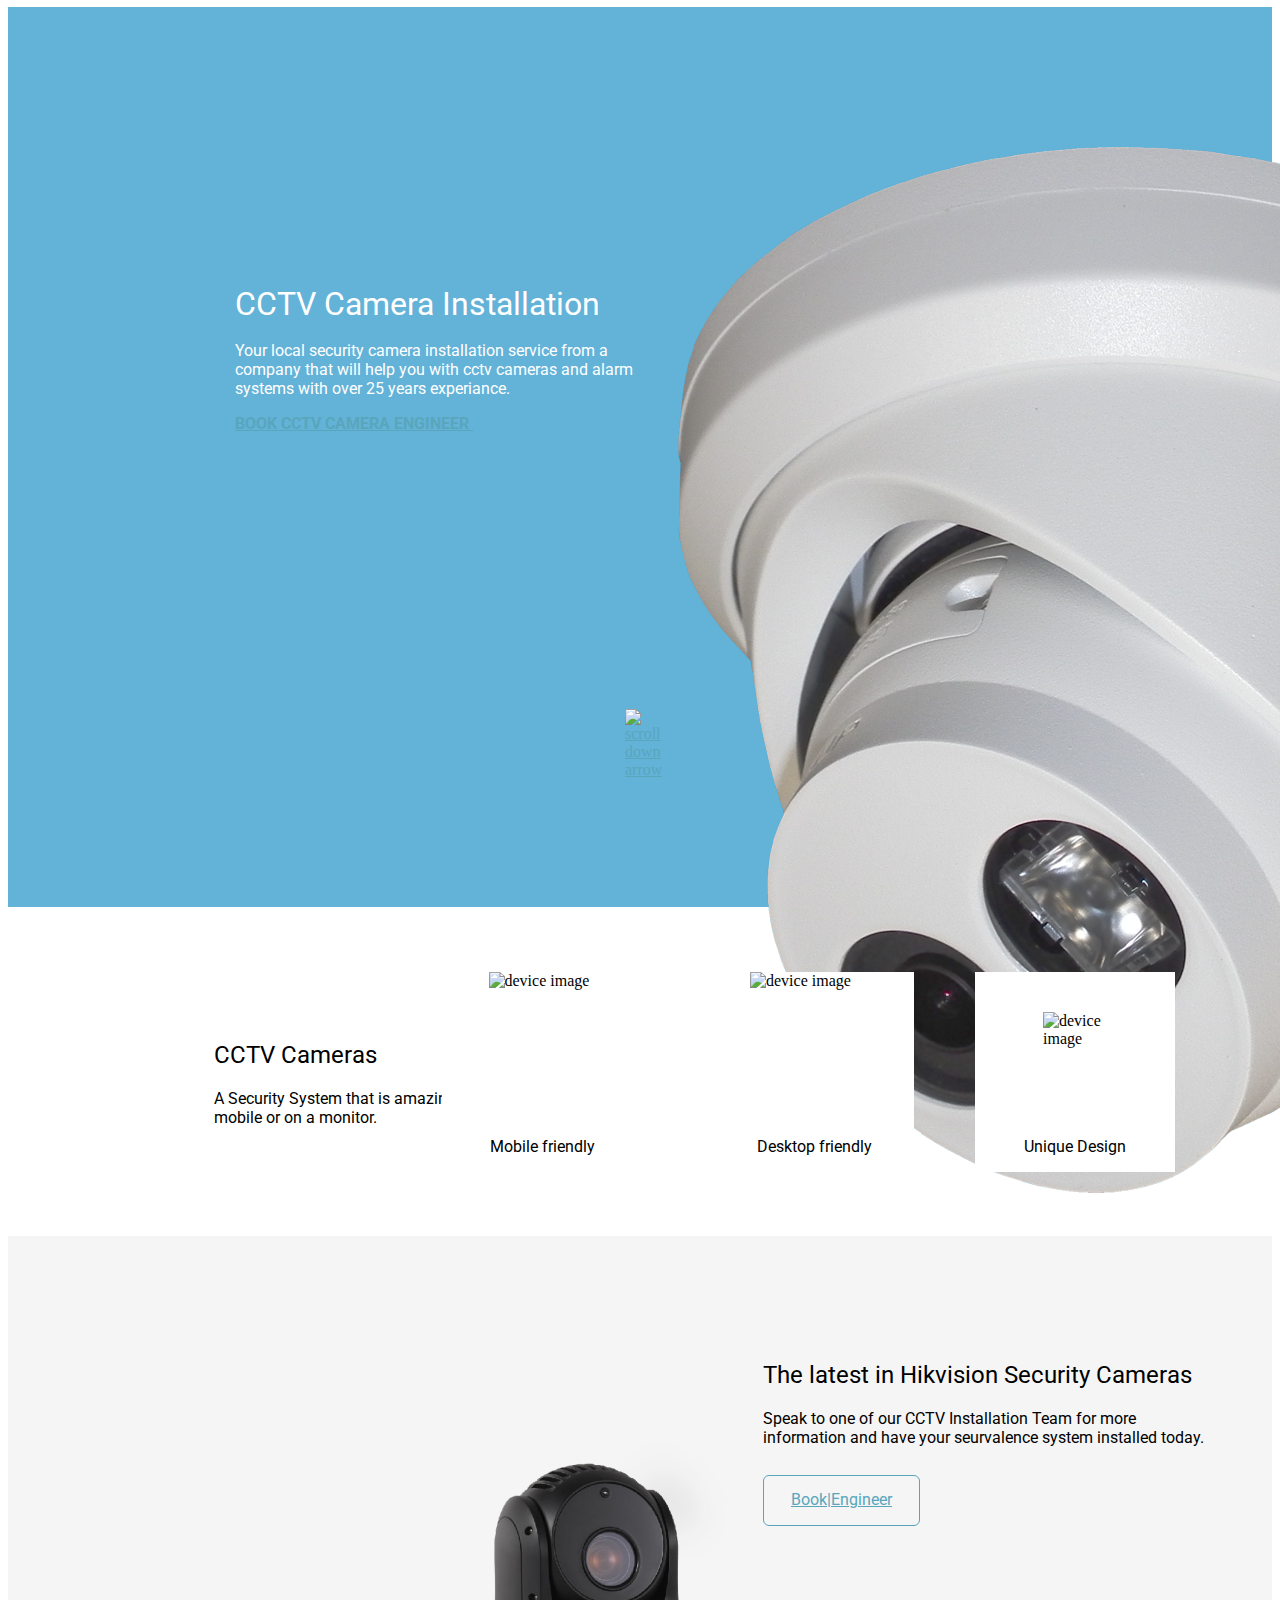
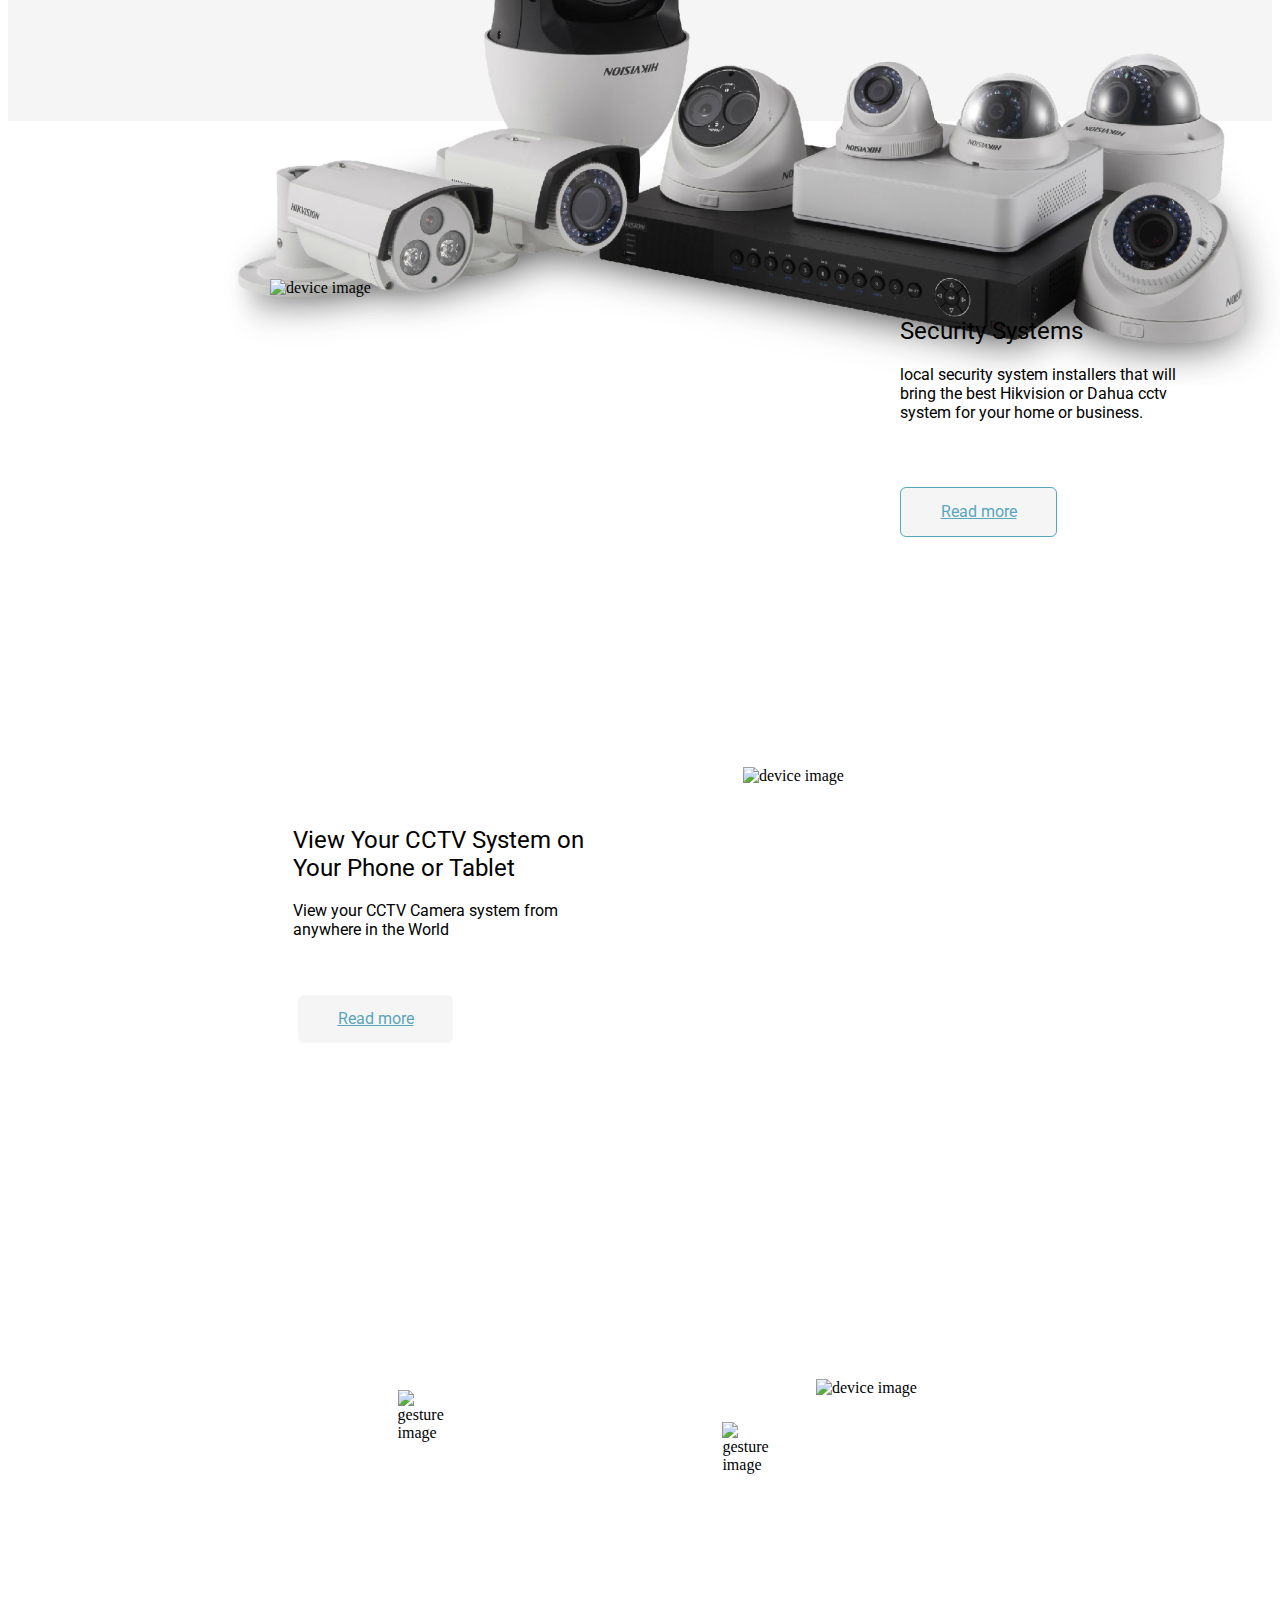
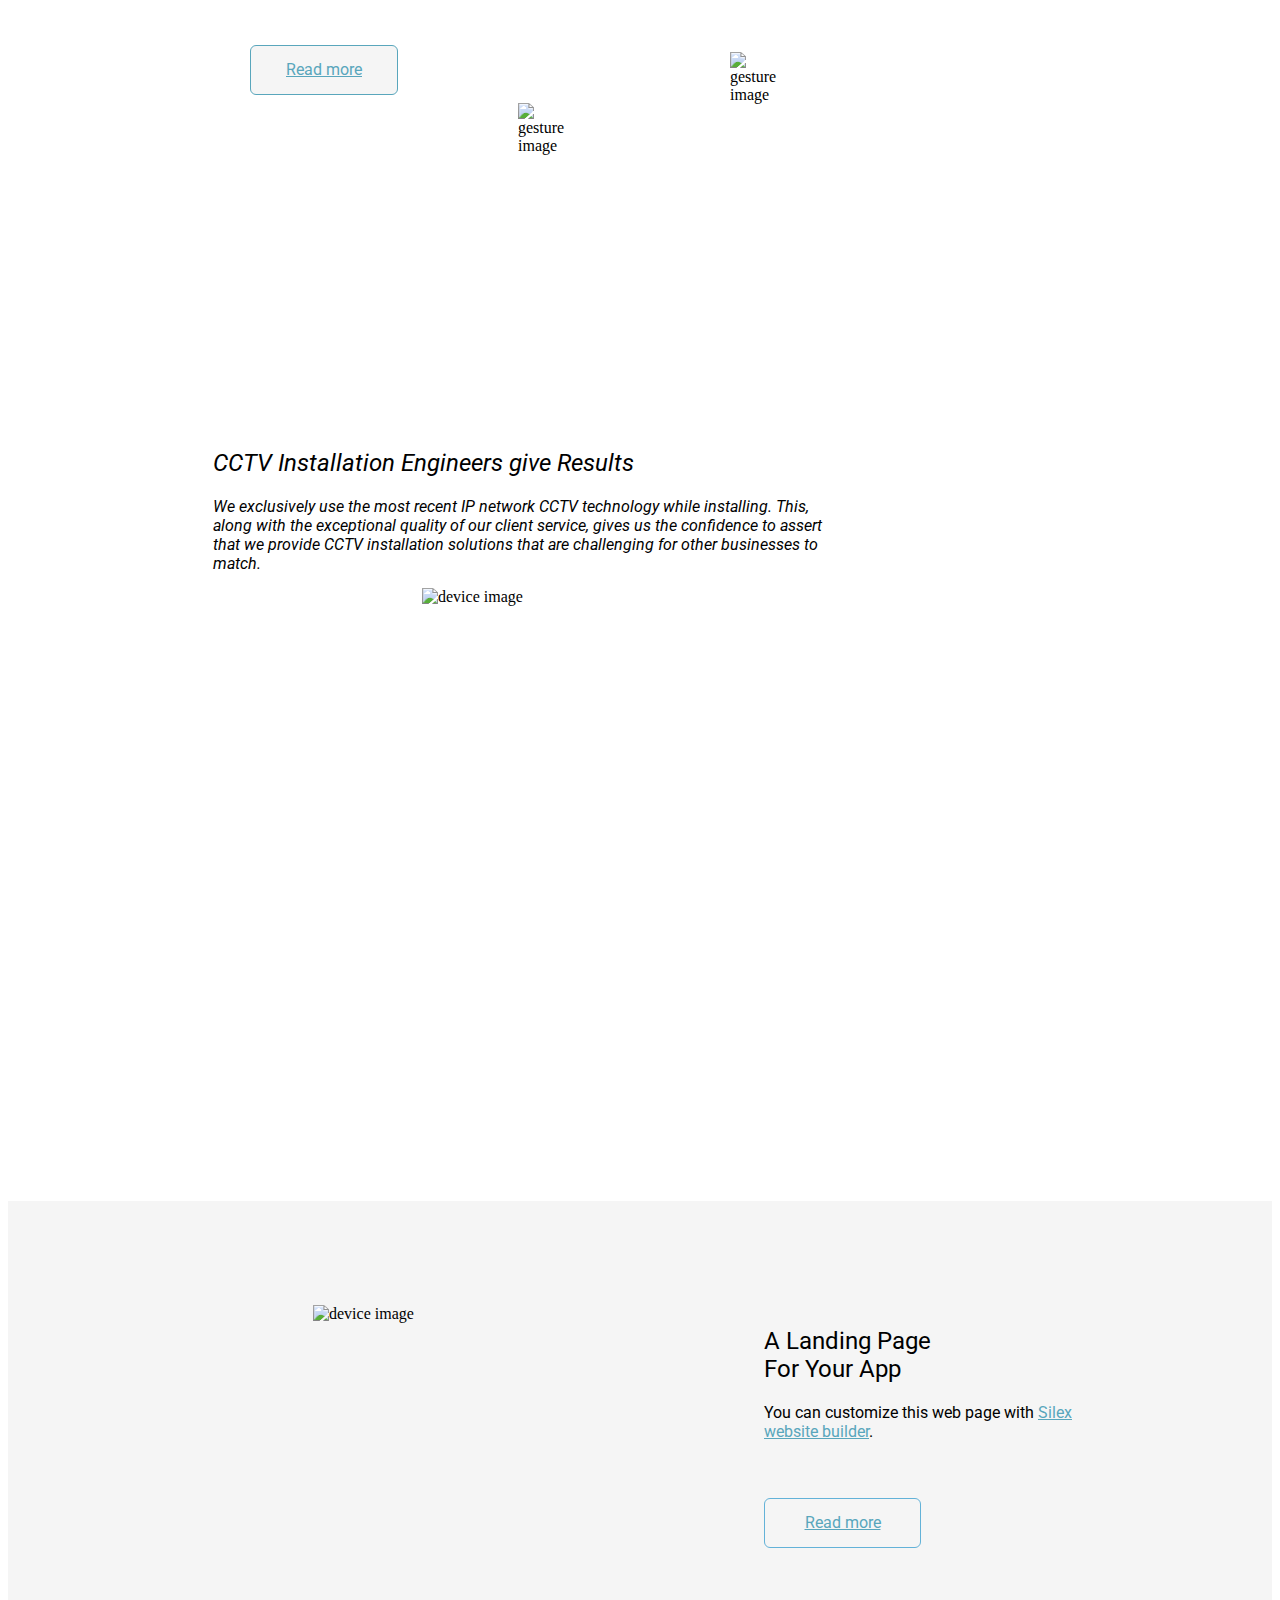
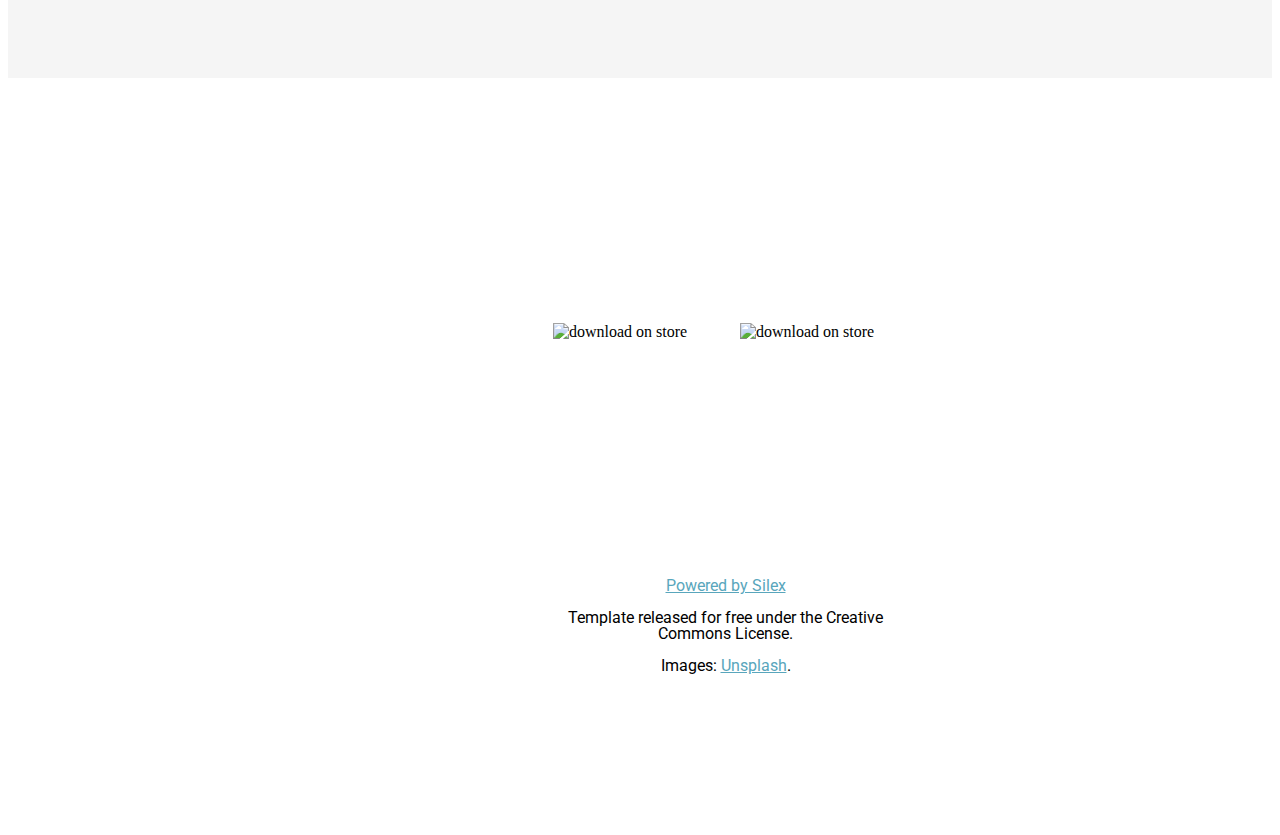
==== editable.html @ 6fa137f4 "Batch update" ====
<!DOCTYPE html><html lang=""><head><script type="text/javascript" class="silex-json-styles" data-silex-static="">
    window.silex = window.silex || {}
    window.silex.data = {"site":{"width":852},"pages":[{"id":"page-page-1","displayName":"Page 1","link":{"linkType":"LinkTypePage","href":"#!page-page-1"},"canDelete":true,"canProperties":true,"canMove":true,"canRename":true,"opened":false}]}</script>
    <meta charset="UTF-8">


    <meta name="generator" content="Silex v2.2.14">

    <script type="text/javascript" src="https://editor.silex.me/static/2.12/jquery.js" data-silex-static=""></script>
    <script type="text/javascript" src="https://editor.silex.me/static/2.12/jquery-ui.js" data-silex-static="" data-silex-remove-publish=""></script>
    <script type="text/javascript" src="https://editor.silex.me/static/2.12/pageable.js" data-silex-static="" data-silex-remove-publish=""></script>
    <script type="text/javascript" src="https://editor.silex.me/static/2.12/front-end.js" data-silex-static=""></script>
    <link rel="stylesheet" href="https://editor.silex.me/static/2.12/normalize.css" data-silex-static="">
    <link rel="stylesheet" href="https://editor.silex.me/static/2.12/front-end.css" data-silex-static="">
    <style class="silex-style">html, body {scroll-behavior: smooth;}@media (min-width: 481px) {div.hero {min-height: 100vh;}}div.full-width {width: 95%;}.silex-editor div.hidden {border: 1px solid red;}</style>
    <script type="text/javascript" class="silex-script">
/*
 * animation widget from here: https://github.com/silexlabs/Silex/issues/443
 */
$(function() {
    var isMobile = /Android|webOS|iPhone|iPad|iPod|BlackBerry|IEMobile|Opera Mini/i.test(navigator.userAgent);
    if(!isMobile) {
        window.sr = ScrollReveal({
            distance: '100px'
        });
        sr.reveal('.from-left', { origin:  'left'});
        sr.reveal('.from-right', { origin:  'right'});
        sr.reveal('.from-top', { origin:  'top'});
        sr.reveal('.from-bottom', { origin:  'bottom'});
    }
})
    </script>
    <style class="silex-inline-styles">.body-initial {background-color: rgba(255,255,255,1); position: static;}.silex-id-1474394621033-3 {background-color: rgba(99,178,216,1); background-image: url(../../../../../libs/templates/silex-templates/smart-simple/assets/bg.jpg); background-size: cover; min-width: 1000px; position: static; margin-top: -1px;}.silex-id-1474394621032-2 {background-color: transparent; min-height: 942px; position: relative; margin-left: auto; margin-right: auto; display: flex; flex-direction: column; align-items: center; justify-content: space-evenly;}.silex-id-1484576338732-6 {width: 1000px; background-color: transparent; min-height: 411px; position: static; display: flex; align-items: center; justify-content: space-between;}.silex-id-1484575683599-3 {width: 424px; min-height: 183px; position: static;}.silex-id-1484589161931-13 {width: 460px; height: 465px; position: static;}.silex-id-1484655890366-24 {width: 30px; top: 597px; left: 530px; height: 30px; position: static; margin-bottom: 50px;}.silex-id-1484587463012-11 {position: static; margin-top: -1px;}.silex-id-1484587463012-10 {background-color: transparent; min-height: 331px; position: relative; margin-left: auto; margin-right: auto;}.silex-id-1484589600542-14 {width: 270px; top: 115px; left: 0px; min-height: 120px; position: absolute;}.silex-id-1484589884177-15 {width: 107px; top: 18px; left: 41px; height: 107px; position: static;}.silex-id-1484589925987-18 {width: 154px; top: 111px; left: 52px; min-height: 51px; position: static;}.silex-id-1484589890126-16 {width: 128px; top: 19px; left: 27px; height: 128px; position: static;}.silex-id-1484589940350-19 {width: 154px; top: 125px; left: 27px; min-height: 51px; position: static;}.silex-id-1484589897940-17 {width: 64px; top: 47px; left: 92px; height: 64px; position: static; margin-top: 40px; margin-bottom: 40px;}.silex-id-1484589955761-20 {width: 154px; top: 119px; left: 48px; min-height: 51px; position: static;}.silex-id-1484590211530-22 {background-color: rgba(245,245,245,1); border-color: #000000; position: static; margin-top: -1px;}.silex-id-1484590211529-21 {background-color: transparent; min-height: 485px; position: relative; margin-left: auto; margin-right: auto;}.silex-id-1484658879156-30 {width: 533px; top: 141px; left: 9px; height: 334px; position: absolute;}.silex-id-1484658276174-26 {width: 450px; top: 105px; left: 549px; min-height: 140px; position: absolute;}.silex-id-1484658377172-27 {width: 155px; top: 239px; left: 549px; border-width: 1px 1px 1px 1px; border-style: solid; border-radius: 6px 6px 6px 6px; border-color: rgba(89,166,188,1); min-height: 49px; position: absolute;}.silex-id-1484658633791-29 {position: static; margin-top: -1px;}.silex-id-1484658633790-28 {background-color: transparent; min-height: 1160px; position: relative; margin-left: auto; margin-right: auto;}.silex-id-1484658906426-31 {width: 500px; top: 159px; left: 56px; height: 303px; position: absolute;}.silex-id-1484659675199-32 {width: 314px; top: 177px; left: 686px; border-color: #000000; min-height: 189px; position: absolute;}.silex-id-1484659675214-33 {width: 155px; top: 367px; left: 686px; border-width: 1px 1px 1px 1px; border-style: solid; border-radius: 6px 6px 6px 6px; border-color: rgba(89,166,188,1); background-color: rgba(245,245,245,1); min-height: 48px; position: absolute;}.silex-id-1484659915267-34 {width: 466px; top: 647px; left: 529px; height: 366px; position: absolute;}.silex-id-1484659957952-35 {width: 314px; top: 685.6009826660156px; left: 79px; border-color: #000000; min-height: 189px; position: absolute;}.silex-id-1484659957955-36 {width: 155px; top: 875.0000915527344px; left: 84px; border-radius: 6px 6px 6px 6px; border-color: #000000; background-color: rgba(245,245,245,1); min-height: 48px; position: absolute;}.silex-id-1484660025157-38 {background-image: url(../../../../../libs/templates/silex-templates/smart-simple/assets/bg.jpg); background-size: cover; position: static; margin-top: -1px;}.silex-id-1484660025157-37 {background-color: transparent; min-height: 720px; position: relative; margin-left: auto; margin-right: auto;}.silex-id-1484660593104-50 {width: 59px; top: 110.60251426696777px; left: 183.60008239746094px; height: 59px; position: absolute;}.silex-id-1484660590493-49 {width: 59px; top: 424px; left: 304px; height: 59px; position: absolute;}.silex-id-1484660587788-48 {width: 59px; top: 373.40000915527344px; left: 516px; height: 59px; position: absolute;}.silex-id-1484660581795-47 {width: 59px; top: 143.4000015258789px; left: 508.39996337890625px; height: 59px; position: absolute;}.silex-id-1484660694480-51 {width: 466px; top: 177.00301361083984px; left: 25.000259399414062px; min-height: 51px; position: absolute;}.silex-id-1484660819078-52 {width: 777px; top: 228.4008331298828px; left: 24.600509643554688px; border-color: #000000; min-height: 117px; position: absolute;}.silex-id-1484661186677-53 {width: 146px; top: 366px; left: 36px; border-width: 1px 1px 1px 1px; border-style: solid; border-radius: 6px 6px 6px 6px; border-color: rgba(89,166,188,1); background-color: rgba(245,245,245,1); min-height: 48px; position: absolute;}.silex-id-1552782312153-0 {width: 400px; top: 99.59999465942383px; left: 602.0005493164062px; height: 570px; position: absolute;}.silex-id-1484661251321-55 {position: static; margin-top: -1px;}.silex-id-1484661251321-54 {background-color: transparent; min-height: 804px; position: relative; margin-left: auto; margin-right: auto;}.silex-id-1484661716413-56 {width: 600px; top: 190.00001525878906px; left: 208.00006103515625px; height: 513px; position: absolute;}.silex-id-1484662129693-59 {background-color: rgba(245,245,245,1); border-color: #000000; position: static; margin-top: -1px;}.silex-id-1484662129693-60 {background-color: transparent; min-height: 477px; position: relative; margin-left: auto; margin-right: auto;}.silex-id-1484662129693-61 {width: 353px; top: 106px; left: 550px; min-height: 189px; position: absolute;}.silex-id-1484662129694-63 {width: 155px; top: 297px; left: 550px; border-width: 1px 1px 1px 1px; border-style: solid; border-radius: 6px 6px 6px 6px; border-color: #63b2d8; min-height: 46px; position: absolute;}.silex-id-1484662129694-62 {width: 450px; top: 104px; left: 99px; height: 279px; position: absolute;}.silex-id-1484662096460-58 {background-image: url(../../../../../libs/templates/silex-templates/smart-simple/assets/bg.jpg); background-size: cover; position: static; margin-top: -1px;}.silex-id-1484662096459-57 {background-color: transparent; min-height: 415px; position: relative; margin-left: auto; margin-right: auto;}.silex-id-1484662183052-64 {width: 515px; background-color: transparent; top: 120px; left: 258px; min-height: 192px; position: absolute;}.silex-id-1484662183053-66 {width: 158px; top: 126px; left: 81px; height: 43px; position: absolute;}.silex-id-1484662183053-67 {width: 158px; top: 126px; left: 268px; height: 43px; position: absolute;}.silex-id-1484662183053-65 {width: 229px; top: 9px; left: 145px; min-height: 83px; position: absolute;}.silex-id-1478366450713-3 {background-color: transparent; min-width: 1000px; position: static; margin-top: -1px;}.silex-id-1478366450713-2 {background-color: transparent; min-height: 336px; position: relative; margin-left: auto; margin-right: auto;}.silex-id-1442914737143-3 {width: 349px; top: 71px; left: 337px; min-height: 127px; position: absolute;}.silex-id-1594633247865-13 {width: 200px; min-height: 200px; background-color: rgb(255, 255, 255); position: absolute; top: 66px; left: 228px; display: flex; flex-direction: column; align-items: center; justify-content: space-between;}.silex-id-1594633285573-14 {width: 200px; min-height: 200px; background-color: rgb(255, 255, 255); position: absolute; top: 66px; left: 500px; display: flex; flex-direction: column; align-items: center; justify-content: space-between;}.silex-id-1594633311298-15 {width: 200px; min-height: 200px; background-color: rgb(255, 255, 255); position: absolute; top: 66px; left: 761px; display: flex; flex-direction: column; align-items: center; justify-content: space-between;}.silex-id-1594635271029-0 {width: 632px; top: 31px; left: -0.7999725341796875px; min-height: 134px; position: absolute;}.silex-id-1594640735137-5 {width: 490px; min-height: 229px; background-color: transparent; position: static; display: flex; flex-wrap: wrap; align-items: center; justify-content: normal;}@media only screen and (max-width: 480px) {.silex-id-1474394621033-3 {top: 60px; left: 0px;}.silex-id-1474394621032-2 {min-height: 981.5999755859375px;}.silex-id-1484576338732-6 {top: 0px; left: 0px; width: 442.5px; min-height: 783px;}.silex-id-1484575683599-3 {top: 16px; left: 11px; width: 401px; min-height: 267px;}.silex-id-1484589161931-13 {height: 334px; width: 447px; position: static;}.silex-id-1484589600542-14 {top: 2px; left: 11px; width: 423px; min-height: 115px;}.silex-id-1484589884177-15 {top: -115px; left: 10.5px; width: 107px; height: 107px;}.silex-id-1484589925987-18 {top: 0px; left: 0px; width: 221px; min-height: 77px;}.silex-id-1484589890126-16 {top: 268px; left: 18px; width: 60px; height: 60px;}.silex-id-1484589940350-19 {top: 0px; left: 0px; width: 200px; min-height: 77px;}.silex-id-1484589897940-17 {top: 269px; left: 12px; width: 58px; height: 58px; margin-bottom: 40px;}.silex-id-1484589955761-20 {top: -18px; left: 0px; width: 154px; min-height: 95px;}.silex-id-1484590211530-22 {top: 1346px; left: 0px;}.silex-id-1484590211529-21 {min-height: 670px;}.silex-id-1484658276174-26 {top: 0px; left: 0px; width: 423px; min-height: 227px;}.silex-id-1484658633791-29 {top: 2016px; left: 0px;}.silex-id-1484658633790-28 {min-height: 1425px;}.silex-id-1484659675199-32 {top: 0px; left: 0px; width: 421px; min-height: 227px;}.silex-id-1484659915267-34 {height: 366px; top: 5px; left: 0px; width: 466px;}.silex-id-1484659957952-35 {top: 0px; left: 0px; width: 423px; min-height: 227px;}.silex-id-1484660025157-38 {top: 3723px; left: 0px;}.silex-id-1484660025157-37 {min-height: 1119px;}.silex-id-1484660694480-51 {top: 722px; left: 11px; width: 423px; min-height: 80px;}.silex-id-1484661251321-55 {top: 4669px; left: 0px;}.silex-id-1484661251321-54 {min-height: 745.9166870117188px;}.silex-id-1484661716413-56 {top: 96px; left: 11px; width: 421px; height: 391px;}.silex-id-1484662129693-61 {top: 279px; left: 11px; width: 423px; min-height: 189px;}.silex-id-1484662183053-65 {min-height: 102.76666259765625px; top: 0px; left: 0px; width: 359px;}.silex-id-1442914737143-3 {top: 57px; left: 11px; width: 423px; min-height: 105px;}.silex-id-1594633247865-13 {min-height: 213px; top: 0px; left: 0px; width: 445px;}.silex-id-1594635271029-0 {top: 279px; left: 11px; width: 423px; min-height: 189px;}}</style>
    <title>Smart and Simple</title>
    
    

    
    <style class="silex-style-settings">.website-width {width: 852px;}@media (min-width: 481px) {.silex-editor {min-width: 1052px;}}</style>





















































    <meta name="description" content="A smart HTML template by @SilexLabs for your project">
    <link href="../../../../../assets/1484611390_android_phone.png" rel="shortcut icon">

    <meta name="twitter:title" content="Smart &amp; Simple">
    <meta name="og:title" content="Smart &amp; Simple">
    <meta name="twitter:description" content="This is a nice web template for my mobile app">
    <meta name="og:description" content="This is a nice web template for my mobile app">
    <meta name="twitter:site" content="silexlabs">
    

    <meta name="twitter:card" content="summary">

    <meta name="twitter:image" content="http://smart-simple.netlify.com/smart-simple/screenshot.png">
    <meta name="og:image" content="http://smart-simple.netlify.com/smart-simple/screenshot.png">















    
    
<link href="https://fonts.googleapis.com/css?family=Roboto" rel="stylesheet" class="silex-custom-font"><meta name="viewport" content="width=device-width, initial-scale=1"><style class="silex-prodotype-style" data-style-id="all-style">h1 {font-weight: normal; line-height: 1;}h2 {font-weight: normal;}.text-element > .silex-element-content {font-family: 'Roboto', sans-serif;}a {color: #59A6BC;}[data-silex-href] {color: #59A6BC;}@media only screen and (max-width: 480px) {.text-element > .silex-element-content {font-size: 150%; text-align: center;}}</style><style class="silex-prodotype-style" data-style-id="white-text">.white-text.text-element > .silex-element-content {color: #ffffff;}</style><style class="silex-prodotype-style" data-style-id="button-text">.button-text.text-element > .silex-element-content {color: #59A6BC; text-align: center; line-height: 1;}@media only screen and (max-width: 480px) {.button-text a {text-decoration: none;}.button-text [data-silex-href] {text-decoration: none;}}</style><style class="silex-prodotype-style" data-style-id="footer-text">.footer-text.text-element > .silex-element-content {text-align: center; line-height: 1;}</style><style class="silex-prodotype-style" data-style-id="style-icon-label">.style-icon-label p {text-align: center;}</style><!-- Silex HEAD tag do not remove --><script defer src="https://unpkg.com/scrollreveal"></script><!-- End of Silex HEAD tag do not remove --></head>

<body data-silex-id="body-initial" class="body-initial all-style enable-mobile prevent-resizable prevent-selectable editable-style silex-runtime" data-silex-type="container-element" style="">
    

    <section data-silex-type="container-element" class="container-element editable-style silex-id-1474394621033-3 section-element prevent-resizable" data-silex-id="silex-id-1474394621033-3">
        
    <div data-silex-type="container-element" class="editable-style silex-element-content silex-id-1474394621032-2 container-element website-width hero" data-silex-id="silex-id-1474394621032-2">








            
            
            
        <div data-silex-type="container-element" class="editable-style silex-id-1484576338732-6 container-element vertical-center full-width" data-silex-id="silex-id-1484576338732-6">
                
                
                
            <div data-silex-type="container-element" class="editable-style container-element silex-id-1594640735137-5 page-page-1 paged-element" data-silex-id="silex-id-1594640735137-5" style="width: 490px; min-height: 229px;"><div data-silex-type="text-element" class="editable-style silex-id-1484575683599-3 text-element white-text" data-silex-id="silex-id-1484575683599-3" style="">
                    <div class="silex-element-content normal">
                        <h1>CCTV Camera Installation</h1><p>Your local security camera installation service from a company that will help you with cctv cameras and alarm systems with over 25 years experiance.</p><p><a href="https://www.quickresponsecctv.co.uk/" linktype="LinkTypeExternal" title="CCTV Installation service"><b>BOOK CCTV CAMERA ENGINEER&nbsp;</b></a></p>
                        
                    </div>
                </div></div><div data-silex-type="image-element" class="editable-style silex-id-1484589161931-13 image-element" data-silex-id="silex-id-1484589161931-13" style=""><img src="CCTV%20Installation%20service%20(1).png"></div></div><a data-silex-type="image-element" class="editable-style silex-id-1484655890366-24 image-element scroll-down" data-silex-id="silex-id-1484655890366-24" href="#content"><img src="../../../../../libs/templates/silex-templates/smart-simple/assets/scroll.png" class="" alt="scroll down arrow"></a></div></section>

























    <section data-silex-type="container-element" class="container-element editable-style silex-id-1484587463012-11 section-element prevent-resizable" data-silex-id="silex-id-1484587463012-11">
        
    <div data-silex-type="container-element" class="editable-style silex-element-content silex-id-1484587463012-10 container-element website-width" data-silex-id="silex-id-1484587463012-10" id="content">
            
            
            




            
            
            
            
        <div data-silex-type="text-element" class="editable-style silex-id-1484589600542-14 text-element" data-silex-id="silex-id-1484589600542-14">
                <div class="silex-element-content normal">
                    <h2>CCTV Cameras</h2><p>A Security System that is amazing on mobile or on a monitor.</p>
                </div>
            </div><div data-silex-type="container-element" class="editable-style container-element silex-id-1594633247865-13 page-page-1 paged-element" data-silex-id="silex-id-1594633247865-13"><div data-silex-type="image-element" class="editable-style silex-id-1484589884177-15 image-element from-bottom" data-silex-id="silex-id-1484589884177-15"><img src="../../../../../libs/templates/silex-templates/smart-simple/assets/1484611390_android_phone.png" class="" alt="device image"></div><div data-silex-type="text-element" class="editable-style silex-id-1484589925987-18 text-element from-bottom style-icon-label" data-silex-id="silex-id-1484589925987-18">
                <div class="silex-element-content normal"><p>Mobile friendly</p></div>
            </div></div><div data-silex-type="container-element" class="editable-style container-element silex-id-1594633311298-15 page-page-1 paged-element" data-silex-id="silex-id-1594633311298-15"><div data-silex-type="image-element" class="editable-style silex-id-1484589897940-17 image-element from-bottom" data-silex-id="silex-id-1484589897940-17" style="width: 64px; height: 64px;"><img src="../../../../../libs/templates/silex-templates/smart-simple/assets/1484611457_15.Pencil.png" class="" alt="device image"></div><div data-silex-type="text-element" class="editable-style silex-id-1484589955761-20 text-element from-bottom style-icon-label" data-silex-id="silex-id-1484589955761-20">
                <div class="silex-element-content normal"><p>Unique Design</p></div>
            </div></div><div data-silex-type="container-element" class="editable-style container-element silex-id-1594633285573-14 page-page-1 paged-element" data-silex-id="silex-id-1594633285573-14"><div data-silex-type="image-element" class="editable-style silex-id-1484589890126-16 image-element from-bottom" data-silex-id="silex-id-1484589890126-16" style="width: 128px; height: 128px;"><img src="../../../../../libs/templates/silex-templates/smart-simple/assets/1484611398_Macbook.png" class="" alt="device image"></div><div data-silex-type="text-element" class="editable-style silex-id-1484589940350-19 text-element from-bottom style-icon-label" data-silex-id="silex-id-1484589940350-19">
                <div class="silex-element-content normal"><p>Desktop friendly</p></div>
            </div></div></div></section>



    <section data-silex-type="container-element" class="container-element editable-style silex-id-1484590211530-22 section-element prevent-resizable" data-silex-id="silex-id-1484590211530-22">
        <div data-silex-type="container-element" class="editable-style silex-element-content website-width silex-id-1484590211529-21 container-element" data-silex-id="silex-id-1484590211529-21">



            
            
            
        <div data-silex-type="image-element" class="editable-style silex-id-1484658879156-30 image-element from-left" data-silex-id="silex-id-1484658879156-30" style=""><img src="CCTV%20Installation%20service%20(2).png"></div><div data-silex-type="text-element" class="editable-style text-element silex-id-1484658276174-26 from-right" data-silex-id="silex-id-1484658276174-26" style="">
                <div class="silex-element-content normal">
                    <h2>The latest in Hikvision Security Cameras</h2><p>Speak to one of our CCTV Installation Team for more information and have your seurvalence system installed today.</p></div>
            </div><a data-silex-type="text-element" class="editable-style silex-id-1484658377172-27 text-element from-right button-text page-link-active" data-silex-id="silex-id-1484658377172-27" style="" href="https://www.quickresponsecctv.co.uk/">
                <div class="silex-element-content normal">
                    <p>Book|Engineer</p><span class="_wysihtml-temp-caret-fix" style="position: absolute; display: block; min-width: 1px; z-index: 99999;">﻿</span></div>
            </a></div>
    </section>














    <section data-silex-type="container-element" class="container-element editable-style silex-id-1484658633791-29 section-element prevent-resizable" data-silex-id="silex-id-1484658633791-29" style="">
        <div data-silex-type="container-element" class="editable-style silex-element-content website-width silex-id-1484658633790-28 container-element" data-silex-id="silex-id-1484658633790-28" style="">


            
            
            
            
            
            
        <div data-silex-type="text-element" class="editable-style text-element silex-id-1484659675199-32 from-right" data-silex-id="silex-id-1484659675199-32" style="">
                <div class="silex-element-content normal">
                    <h2>Security Systems</h2><p>local security system installers that will bring the best Hikvision or Dahua cctv system for your home or business.</p></div>
            </div><a data-silex-type="text-element" class="editable-style text-element silex-id-1484659675214-33 from-right button-text page-link-active" data-silex-id="silex-id-1484659675214-33" href="https://www.quickresponsecctv.co.uk/" style="">
                <div class="silex-element-content normal"><p>Read more</p></div>
            </a><div data-silex-type="image-element" class="editable-style silex-id-1484659915267-34 image-element from-right" data-silex-id="silex-id-1484659915267-34" style=""><img src="../../../../../libs/templates/silex-templates/smart-simple/assets/apple_app.jpg" class="" alt="device image"></div><div data-silex-type="image-element" class="editable-style silex-id-1484658906426-31 image-element from-left" data-silex-id="silex-id-1484658906426-31" style=""><img src="../../../../../libs/templates/silex-templates/smart-simple/assets/mobile_header-small.jpg" class="" alt="device image"></div><div data-silex-type="text-element" class="editable-style text-element silex-id-1484659957952-35 from-left" data-silex-id="silex-id-1484659957952-35" style="">
                <div class="silex-element-content normal">
                    <h2>View Your CCTV System on Your Phone or Tablet</h2><p>View your CCTV Camera system from anywhere in the World</p></div>
            </div><a data-silex-type="text-element" class="editable-style text-element silex-id-1484659957955-36 from-left button-text page-link-active" data-silex-id="silex-id-1484659957955-36" style="" href="https://www.quickresponsecctv.co.uk/">
                <div class="silex-element-content normal">
                    <p>Read more</p><span class="_wysihtml-temp-caret-fix" style="position: absolute; display: block; min-width: 1px; z-index: 99999;">﻿</span></div>
            </a></div>
    </section>



    <section data-silex-type="container-element" class="container-element editable-style silex-id-1484660025157-38 section-element prevent-resizable bg-grad" data-silex-id="silex-id-1484660025157-38">
        <div data-silex-type="container-element" class="editable-style silex-element-content website-width silex-id-1484660025157-37 container-element" data-silex-id="silex-id-1484660025157-37" style="">
            
            
            
            
            
            
            
            
        <div data-silex-type="image-element" class="editable-style silex-id-1552782312153-0 image-element from-right" data-silex-id="silex-id-1552782312153-0" style=""><img src="../../../../../libs/templates/silex-templates/smart-simple/assets/form-analytics-web-ready.png" class="" alt="device image"></div><a data-silex-type="text-element" class="editable-style text-element silex-id-1484661186677-53 from-left button-text page-link-active" data-silex-id="silex-id-1484661186677-53" style="" href="https://www.quickresponsecctv.co.uk/">
                <div class="silex-element-content normal">
                    <p>Read more<br></p><span class="_wysihtml-temp-caret-fix" style="position: absolute; display: block; min-width: 1px; z-index: 99999;">﻿</span></div>
            </a><div data-silex-type="text-element" class="editable-style silex-id-1484660819078-52 text-element from-left white-text" data-silex-id="silex-id-1484660819078-52" style="">
                <div class="silex-element-content normal">
                    <h1><span style="background-color: transparent;">Hikvision and Dahua CCTV Camera systems</span><br></h1><p><span style="background-color: transparent;">keeping you safe with Hikvision and Dahua CCTV Camera Systems at there best.</span></p>
                        
                    
                </div>
            </div><div data-silex-type="text-element" class="editable-style silex-id-1484660694480-51 text-element hide-on-mobile white-text" data-silex-id="silex-id-1484660694480-51" style="">
                <div class="silex-element-content normal">
                    <p>Keep your home or business Safe with a CCTV Camera System</p>
                </div>
            </div><div data-silex-type="image-element" class="editable-style silex-id-1484660590493-49 image-element hide-on-mobile" data-silex-id="silex-id-1484660590493-49" style=""><img src="../../../../../libs/templates/silex-templates/smart-simple/assets/1484682026_Three_Finger_Swipe_Up.png" class="" alt="gesture image"></div><div data-silex-type="image-element" class="editable-style silex-id-1484660593104-50 image-element hide-on-mobile" data-silex-id="silex-id-1484660593104-50" style=""><img src="../../../../../libs/templates/silex-templates/smart-simple/assets/1484682039_Single_Tap.png" class="" alt="gesture image"></div><div data-silex-type="image-element" class="editable-style silex-id-1484660587788-48 image-element hide-on-mobile" data-silex-id="silex-id-1484660587788-48" style=""><img src="../../../../../libs/templates/silex-templates/smart-simple/assets/1484682018_Three_Finger_Swipe_Right.png" class="" alt="gesture image"></div><div data-silex-type="image-element" class="editable-style silex-id-1484660581795-47 image-element hide-on-mobile" data-silex-id="silex-id-1484660581795-47" style=""><img src="../../../../../libs/templates/silex-templates/smart-simple/assets/1484682015_Two_Finger_Tap.png" class="" alt="gesture image"></div></div>
    </section>









    <section data-silex-type="container-element" class="container-element editable-style silex-id-1484661251321-55 section-element prevent-resizable" data-silex-id="silex-id-1484661251321-55">
        <div data-silex-type="container-element" class="editable-style silex-element-content website-width silex-id-1484661251321-54 container-element" data-silex-id="silex-id-1484661251321-54">
            
        <div data-silex-type="image-element" class="editable-style silex-id-1484661716413-56 image-element" data-silex-id="silex-id-1484661716413-56"><img src="../../../../../libs/templates/silex-templates/smart-simple/assets/mobile-app-screen-shot.jpeg" class="" alt="device image"></div><div data-silex-type="text-element" class="editable-style text-element silex-id-1594635271029-0 from-right page-page-1 paged-element" data-silex-id="silex-id-1594635271029-0" style=""><div class="silex-element-content normal">
                    <h2><i>CCTV Installation Engineers give Results</i></h2><p><i>We exclusively use the most recent IP network CCTV technology while installing. This, along with the exceptional quality of our client service, gives us the confidence to assert that we provide CCTV installation solutions that are challenging for other businesses to match.<br><br></i></p><p><br></p>
                </div></div></div>
    </section>



    <section data-silex-type="container-element" class="container-element editable-style section-element silex-id-1484662129693-59 prevent-resizable" data-silex-id="silex-id-1484662129693-59">

        <div data-silex-type="container-element" class="editable-style silex-element-content website-width container-element silex-id-1484662129693-60" data-silex-id="silex-id-1484662129693-60">






            
            <div data-silex-type="text-element" class="editable-style text-element silex-id-1484662129693-61 from-right" data-silex-id="silex-id-1484662129693-61">
                <div class="silex-element-content normal">
                    <h2>A Landing Page<br>For Your App</h2>
                    <p>You can customize this web page with <a href="http://www.silex.me/">Silex website builder</a>.</p>
                </div>
            </div>
            <a data-silex-type="text-element" class="editable-style text-element silex-id-1484662129694-63 from-right button-text page-link-active" data-silex-id="silex-id-1484662129694-63" href="#!page-page-1">
                <div class="silex-element-content normal">
                    <p>Read more<br></p></div>
            </a>
        <div data-silex-type="image-element" class="editable-style image-element silex-id-1484662129694-62 from-left" data-silex-id="silex-id-1484662129694-62"><img src="../../../../../libs/templates/silex-templates/smart-simple/assets/piwiklaptop-small.png" class="" alt="device image"></div></div>
    </section>
    <section data-silex-type="container-element" class="container-element editable-style silex-id-1484662096460-58 section-element prevent-resizable bg-grad2" data-silex-id="silex-id-1484662096460-58">
        <div data-silex-type="container-element" class="editable-style silex-element-content website-width silex-id-1484662096459-57 container-element" data-silex-id="silex-id-1484662096459-57">
            <div data-silex-type="container-element" class="editable-style container-element silex-id-1484662183052-64" data-silex-id="silex-id-1484662183052-64">




                
                
                
            <div data-silex-type="text-element" class="editable-style text-element silex-id-1484662183053-65 white-text" data-silex-id="silex-id-1484662183053-65">
                    <div class="silex-element-content normal">
                        <h2>
                            Download The App
                        </h2>
                    </div>
                </div><div data-silex-type="image-element" class="editable-style image-element silex-id-1484662183053-66 from-left" data-silex-id="silex-id-1484662183053-66"><img src="../../../../../libs/templates/silex-templates/smart-simple/assets/app-store.png" class="" alt="download on store"></div><div data-silex-type="image-element" class="editable-style image-element silex-id-1484662183053-67 from-right" data-silex-id="silex-id-1484662183053-67"><img src="../../../../../libs/templates/silex-templates/smart-simple/assets/android-market.png" class="" alt="download on store"></div></div>
        </div>
    </section>
    <footer data-silex-type="container-element" class="container-element editable-style silex-id-1478366450713-3 section-element prevent-resizable" data-silex-id="silex-id-1478366450713-3">
        <div data-silex-type="container-element" class="editable-style silex-element-content silex-id-1478366450713-2 container-element website-width" data-silex-id="silex-id-1478366450713-2">

            
        <div data-silex-id="silex-id-1442914737143-3" class="editable-style silex-id-1442914737143-3 text-element footer-text" data-silex-type="text-element">
                <div class="silex-element-content normal">
                    <p><a href="//www.silex.me/">Powered by Silex</a><br></p><p>Template released for free under the&nbsp;Creative Commons License.</p><p>Images: <a href="http://unsplash.com">Unsplash</a>.<br></p>
                </div>
            </div></div>
    </footer>






















</body></html>
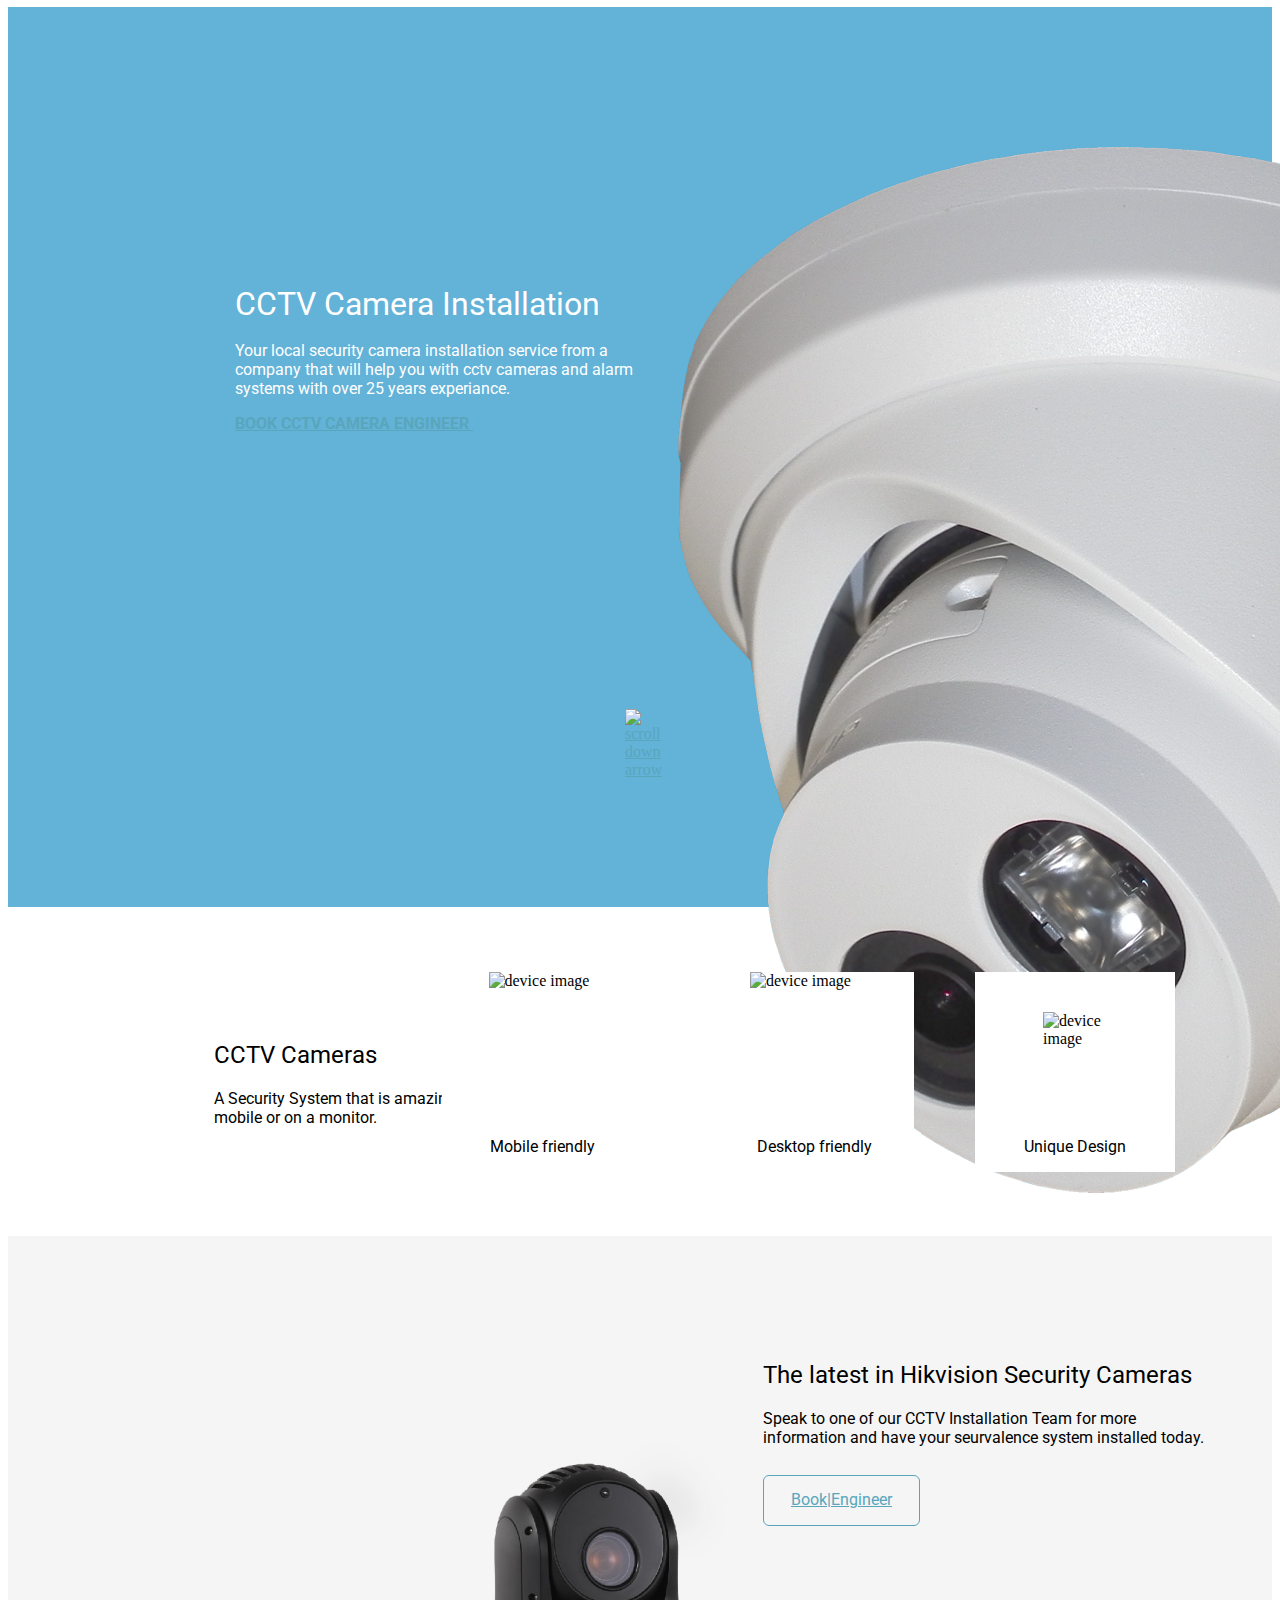
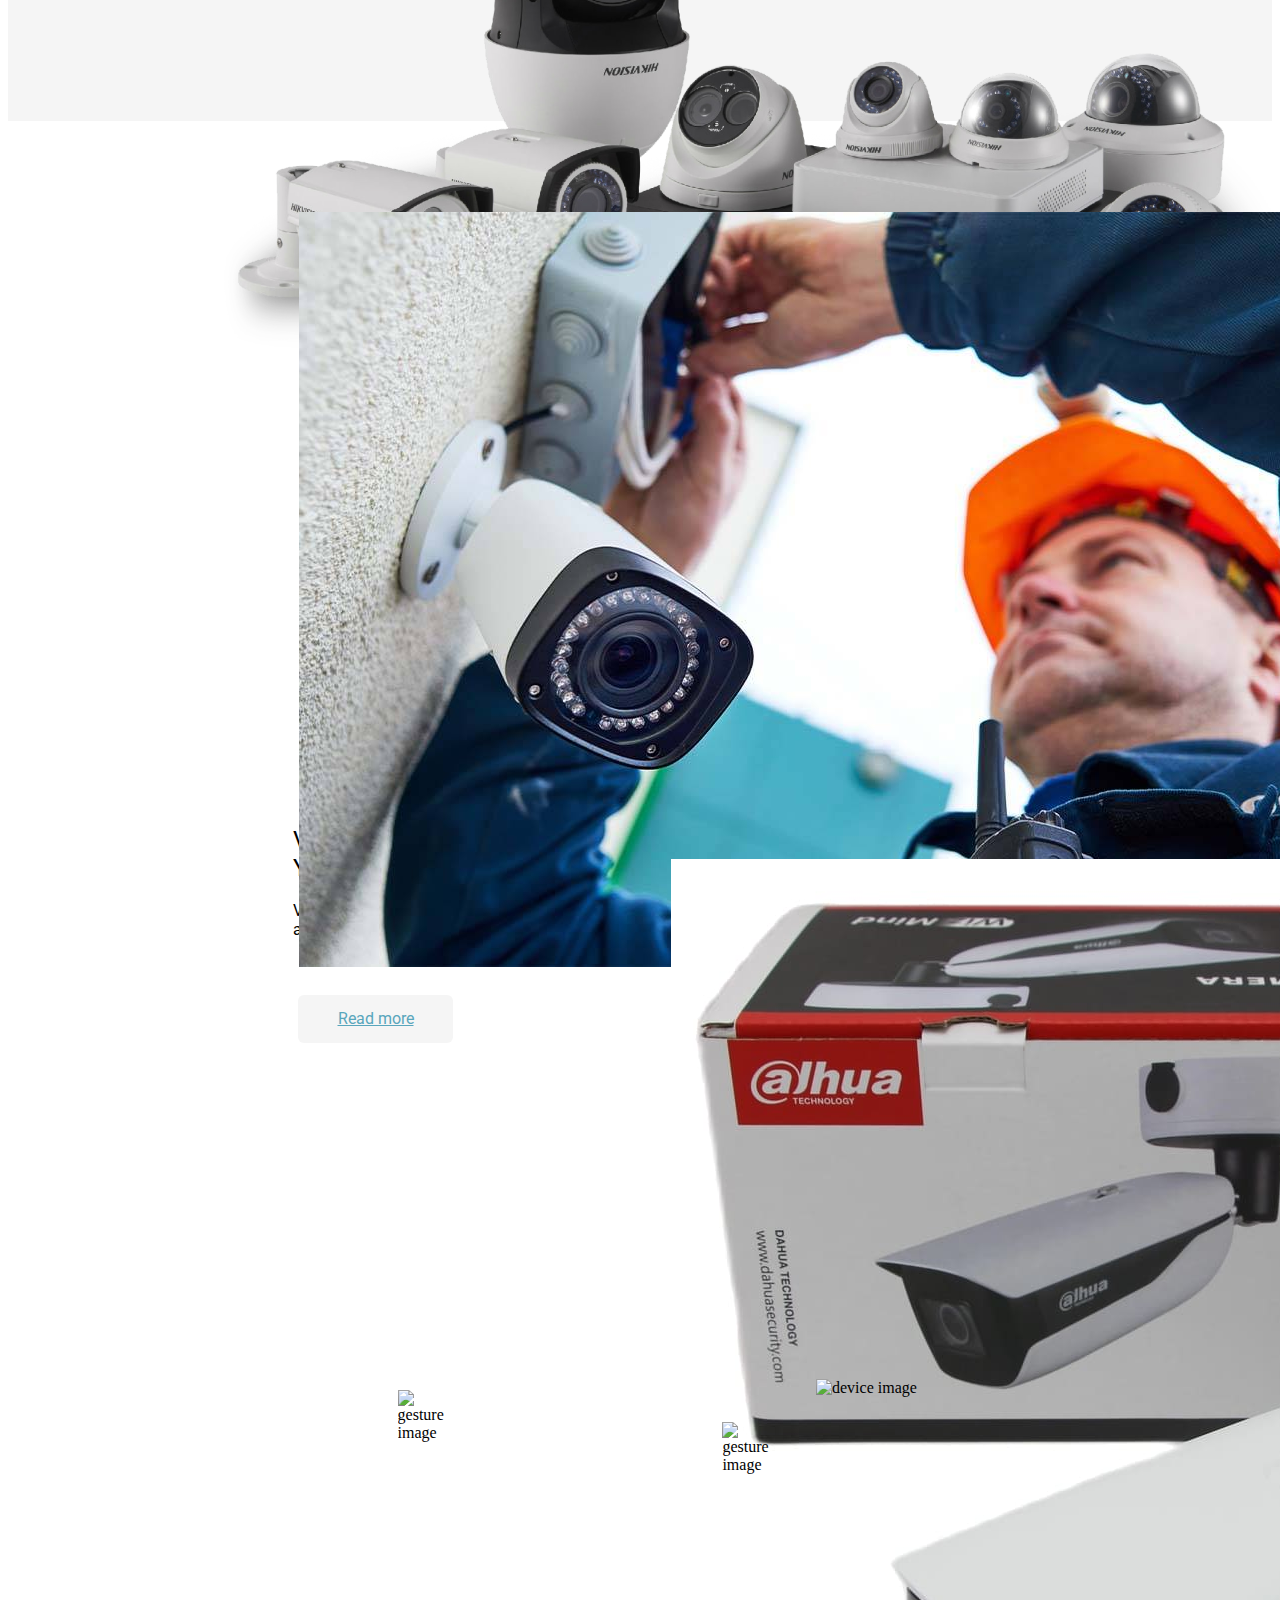
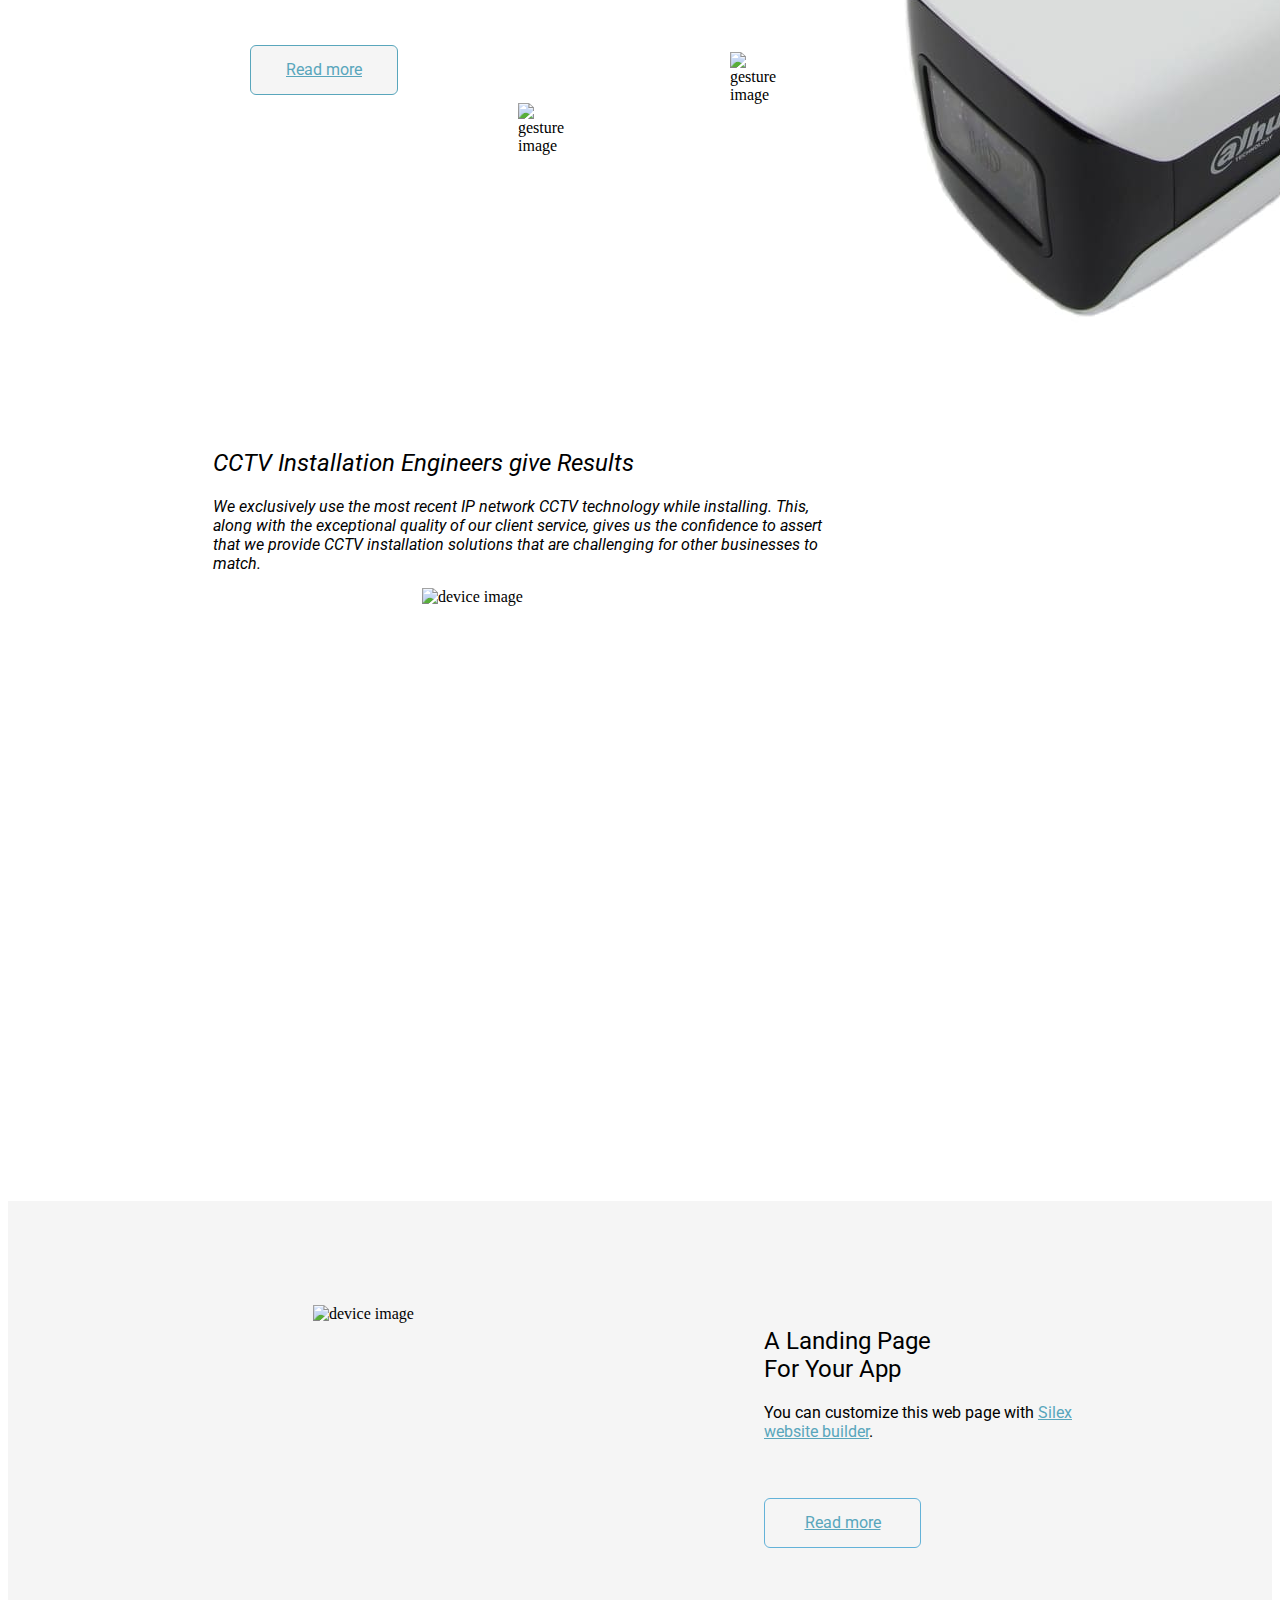
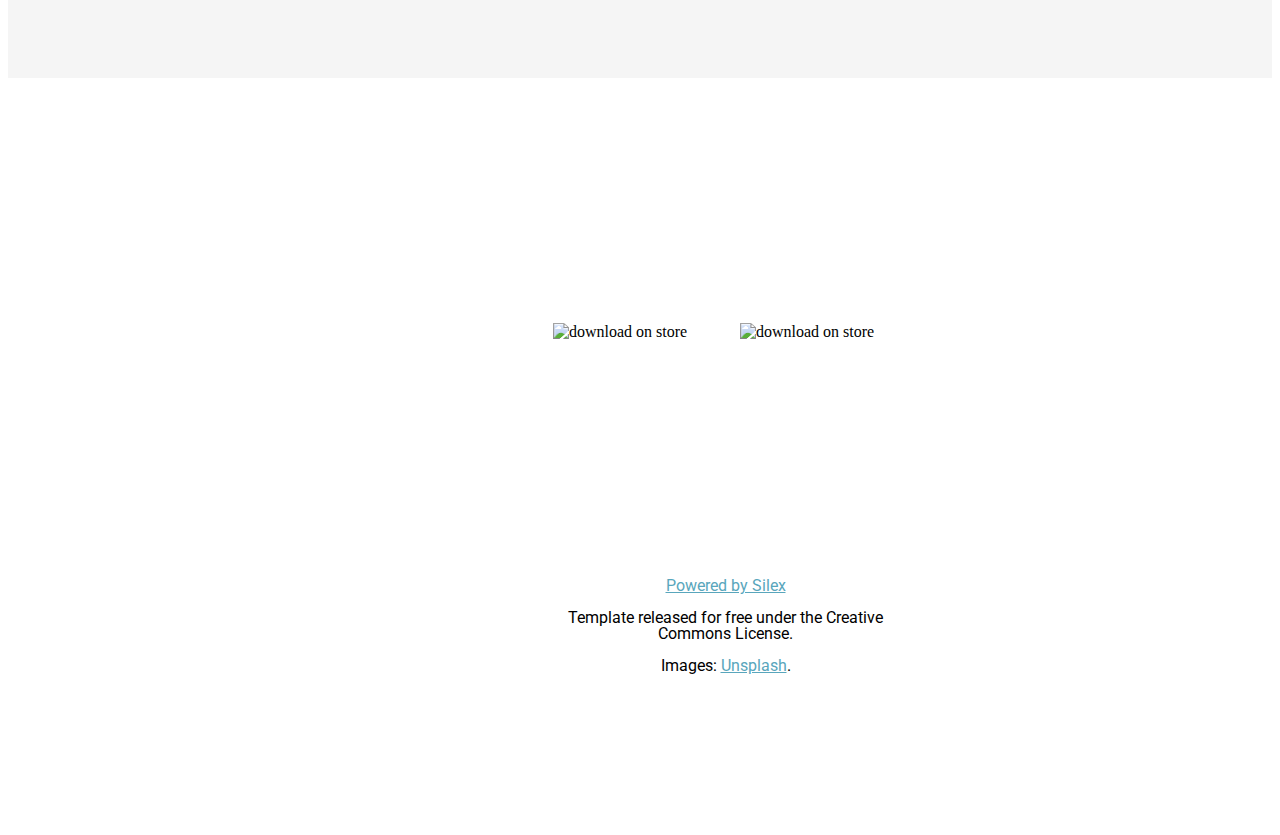
==== commit 716578b4: "Batch update" ====
--- a/editable.html
+++ b/editable.html
@@ -30,7 +30,7 @@
     }
 })
     </script>
-    <style class="silex-inline-styles">.body-initial {background-color: rgba(255,255,255,1); position: static;}.silex-id-1474394621033-3 {background-color: rgba(99,178,216,1); background-image: url(../../../../../libs/templates/silex-templates/smart-simple/assets/bg.jpg); background-size: cover; min-width: 1000px; position: static; margin-top: -1px;}.silex-id-1474394621032-2 {background-color: transparent; min-height: 942px; position: relative; margin-left: auto; margin-right: auto; display: flex; flex-direction: column; align-items: center; justify-content: space-evenly;}.silex-id-1484576338732-6 {width: 1000px; background-color: transparent; min-height: 411px; position: static; display: flex; align-items: center; justify-content: space-between;}.silex-id-1484575683599-3 {width: 424px; min-height: 183px; position: static;}.silex-id-1484589161931-13 {width: 460px; height: 465px; position: static;}.silex-id-1484655890366-24 {width: 30px; top: 597px; left: 530px; height: 30px; position: static; margin-bottom: 50px;}.silex-id-1484587463012-11 {position: static; margin-top: -1px;}.silex-id-1484587463012-10 {background-color: transparent; min-height: 331px; position: relative; margin-left: auto; margin-right: auto;}.silex-id-1484589600542-14 {width: 270px; top: 115px; left: 0px; min-height: 120px; position: absolute;}.silex-id-1484589884177-15 {width: 107px; top: 18px; left: 41px; height: 107px; position: static;}.silex-id-1484589925987-18 {width: 154px; top: 111px; left: 52px; min-height: 51px; position: static;}.silex-id-1484589890126-16 {width: 128px; top: 19px; left: 27px; height: 128px; position: static;}.silex-id-1484589940350-19 {width: 154px; top: 125px; left: 27px; min-height: 51px; position: static;}.silex-id-1484589897940-17 {width: 64px; top: 47px; left: 92px; height: 64px; position: static; margin-top: 40px; margin-bottom: 40px;}.silex-id-1484589955761-20 {width: 154px; top: 119px; left: 48px; min-height: 51px; position: static;}.silex-id-1484590211530-22 {background-color: rgba(245,245,245,1); border-color: #000000; position: static; margin-top: -1px;}.silex-id-1484590211529-21 {background-color: transparent; min-height: 485px; position: relative; margin-left: auto; margin-right: auto;}.silex-id-1484658879156-30 {width: 533px; top: 141px; left: 9px; height: 334px; position: absolute;}.silex-id-1484658276174-26 {width: 450px; top: 105px; left: 549px; min-height: 140px; position: absolute;}.silex-id-1484658377172-27 {width: 155px; top: 239px; left: 549px; border-width: 1px 1px 1px 1px; border-style: solid; border-radius: 6px 6px 6px 6px; border-color: rgba(89,166,188,1); min-height: 49px; position: absolute;}.silex-id-1484658633791-29 {position: static; margin-top: -1px;}.silex-id-1484658633790-28 {background-color: transparent; min-height: 1160px; position: relative; margin-left: auto; margin-right: auto;}.silex-id-1484658906426-31 {width: 500px; top: 159px; left: 56px; height: 303px; position: absolute;}.silex-id-1484659675199-32 {width: 314px; top: 177px; left: 686px; border-color: #000000; min-height: 189px; position: absolute;}.silex-id-1484659675214-33 {width: 155px; top: 367px; left: 686px; border-width: 1px 1px 1px 1px; border-style: solid; border-radius: 6px 6px 6px 6px; border-color: rgba(89,166,188,1); background-color: rgba(245,245,245,1); min-height: 48px; position: absolute;}.silex-id-1484659915267-34 {width: 466px; top: 647px; left: 529px; height: 366px; position: absolute;}.silex-id-1484659957952-35 {width: 314px; top: 685.6009826660156px; left: 79px; border-color: #000000; min-height: 189px; position: absolute;}.silex-id-1484659957955-36 {width: 155px; top: 875.0000915527344px; left: 84px; border-radius: 6px 6px 6px 6px; border-color: #000000; background-color: rgba(245,245,245,1); min-height: 48px; position: absolute;}.silex-id-1484660025157-38 {background-image: url(../../../../../libs/templates/silex-templates/smart-simple/assets/bg.jpg); background-size: cover; position: static; margin-top: -1px;}.silex-id-1484660025157-37 {background-color: transparent; min-height: 720px; position: relative; margin-left: auto; margin-right: auto;}.silex-id-1484660593104-50 {width: 59px; top: 110.60251426696777px; left: 183.60008239746094px; height: 59px; position: absolute;}.silex-id-1484660590493-49 {width: 59px; top: 424px; left: 304px; height: 59px; position: absolute;}.silex-id-1484660587788-48 {width: 59px; top: 373.40000915527344px; left: 516px; height: 59px; position: absolute;}.silex-id-1484660581795-47 {width: 59px; top: 143.4000015258789px; left: 508.39996337890625px; height: 59px; position: absolute;}.silex-id-1484660694480-51 {width: 466px; top: 177.00301361083984px; left: 25.000259399414062px; min-height: 51px; position: absolute;}.silex-id-1484660819078-52 {width: 777px; top: 228.4008331298828px; left: 24.600509643554688px; border-color: #000000; min-height: 117px; position: absolute;}.silex-id-1484661186677-53 {width: 146px; top: 366px; left: 36px; border-width: 1px 1px 1px 1px; border-style: solid; border-radius: 6px 6px 6px 6px; border-color: rgba(89,166,188,1); background-color: rgba(245,245,245,1); min-height: 48px; position: absolute;}.silex-id-1552782312153-0 {width: 400px; top: 99.59999465942383px; left: 602.0005493164062px; height: 570px; position: absolute;}.silex-id-1484661251321-55 {position: static; margin-top: -1px;}.silex-id-1484661251321-54 {background-color: transparent; min-height: 804px; position: relative; margin-left: auto; margin-right: auto;}.silex-id-1484661716413-56 {width: 600px; top: 190.00001525878906px; left: 208.00006103515625px; height: 513px; position: absolute;}.silex-id-1484662129693-59 {background-color: rgba(245,245,245,1); border-color: #000000; position: static; margin-top: -1px;}.silex-id-1484662129693-60 {background-color: transparent; min-height: 477px; position: relative; margin-left: auto; margin-right: auto;}.silex-id-1484662129693-61 {width: 353px; top: 106px; left: 550px; min-height: 189px; position: absolute;}.silex-id-1484662129694-63 {width: 155px; top: 297px; left: 550px; border-width: 1px 1px 1px 1px; border-style: solid; border-radius: 6px 6px 6px 6px; border-color: #63b2d8; min-height: 46px; position: absolute;}.silex-id-1484662129694-62 {width: 450px; top: 104px; left: 99px; height: 279px; position: absolute;}.silex-id-1484662096460-58 {background-image: url(../../../../../libs/templates/silex-templates/smart-simple/assets/bg.jpg); background-size: cover; position: static; margin-top: -1px;}.silex-id-1484662096459-57 {background-color: transparent; min-height: 415px; position: relative; margin-left: auto; margin-right: auto;}.silex-id-1484662183052-64 {width: 515px; background-color: transparent; top: 120px; left: 258px; min-height: 192px; position: absolute;}.silex-id-1484662183053-66 {width: 158px; top: 126px; left: 81px; height: 43px; position: absolute;}.silex-id-1484662183053-67 {width: 158px; top: 126px; left: 268px; height: 43px; position: absolute;}.silex-id-1484662183053-65 {width: 229px; top: 9px; left: 145px; min-height: 83px; position: absolute;}.silex-id-1478366450713-3 {background-color: transparent; min-width: 1000px; position: static; margin-top: -1px;}.silex-id-1478366450713-2 {background-color: transparent; min-height: 336px; position: relative; margin-left: auto; margin-right: auto;}.silex-id-1442914737143-3 {width: 349px; top: 71px; left: 337px; min-height: 127px; position: absolute;}.silex-id-1594633247865-13 {width: 200px; min-height: 200px; background-color: rgb(255, 255, 255); position: absolute; top: 66px; left: 228px; display: flex; flex-direction: column; align-items: center; justify-content: space-between;}.silex-id-1594633285573-14 {width: 200px; min-height: 200px; background-color: rgb(255, 255, 255); position: absolute; top: 66px; left: 500px; display: flex; flex-direction: column; align-items: center; justify-content: space-between;}.silex-id-1594633311298-15 {width: 200px; min-height: 200px; background-color: rgb(255, 255, 255); position: absolute; top: 66px; left: 761px; display: flex; flex-direction: column; align-items: center; justify-content: space-between;}.silex-id-1594635271029-0 {width: 632px; top: 31px; left: -0.7999725341796875px; min-height: 134px; position: absolute;}.silex-id-1594640735137-5 {width: 490px; min-height: 229px; background-color: transparent; position: static; display: flex; flex-wrap: wrap; align-items: center; justify-content: normal;}@media only screen and (max-width: 480px) {.silex-id-1474394621033-3 {top: 60px; left: 0px;}.silex-id-1474394621032-2 {min-height: 981.5999755859375px;}.silex-id-1484576338732-6 {top: 0px; left: 0px; width: 442.5px; min-height: 783px;}.silex-id-1484575683599-3 {top: 16px; left: 11px; width: 401px; min-height: 267px;}.silex-id-1484589161931-13 {height: 334px; width: 447px; position: static;}.silex-id-1484589600542-14 {top: 2px; left: 11px; width: 423px; min-height: 115px;}.silex-id-1484589884177-15 {top: -115px; left: 10.5px; width: 107px; height: 107px;}.silex-id-1484589925987-18 {top: 0px; left: 0px; width: 221px; min-height: 77px;}.silex-id-1484589890126-16 {top: 268px; left: 18px; width: 60px; height: 60px;}.silex-id-1484589940350-19 {top: 0px; left: 0px; width: 200px; min-height: 77px;}.silex-id-1484589897940-17 {top: 269px; left: 12px; width: 58px; height: 58px; margin-bottom: 40px;}.silex-id-1484589955761-20 {top: -18px; left: 0px; width: 154px; min-height: 95px;}.silex-id-1484590211530-22 {top: 1346px; left: 0px;}.silex-id-1484590211529-21 {min-height: 670px;}.silex-id-1484658276174-26 {top: 0px; left: 0px; width: 423px; min-height: 227px;}.silex-id-1484658633791-29 {top: 2016px; left: 0px;}.silex-id-1484658633790-28 {min-height: 1425px;}.silex-id-1484659675199-32 {top: 0px; left: 0px; width: 421px; min-height: 227px;}.silex-id-1484659915267-34 {height: 366px; top: 5px; left: 0px; width: 466px;}.silex-id-1484659957952-35 {top: 0px; left: 0px; width: 423px; min-height: 227px;}.silex-id-1484660025157-38 {top: 3723px; left: 0px;}.silex-id-1484660025157-37 {min-height: 1119px;}.silex-id-1484660694480-51 {top: 722px; left: 11px; width: 423px; min-height: 80px;}.silex-id-1484661251321-55 {top: 4669px; left: 0px;}.silex-id-1484661251321-54 {min-height: 745.9166870117188px;}.silex-id-1484661716413-56 {top: 96px; left: 11px; width: 421px; height: 391px;}.silex-id-1484662129693-61 {top: 279px; left: 11px; width: 423px; min-height: 189px;}.silex-id-1484662183053-65 {min-height: 102.76666259765625px; top: 0px; left: 0px; width: 359px;}.silex-id-1442914737143-3 {top: 57px; left: 11px; width: 423px; min-height: 105px;}.silex-id-1594633247865-13 {min-height: 213px; top: 0px; left: 0px; width: 445px;}.silex-id-1594635271029-0 {top: 279px; left: 11px; width: 423px; min-height: 189px;}}</style>
+    <style class="silex-inline-styles">.body-initial {background-color: rgba(255,255,255,1); position: static;}.silex-id-1474394621033-3 {background-color: rgba(99,178,216,1); background-image: url(../../../../../libs/templates/silex-templates/smart-simple/assets/bg.jpg); background-size: cover; min-width: 1000px; position: static; margin-top: -1px;}.silex-id-1474394621032-2 {background-color: transparent; min-height: 942px; position: relative; margin-left: auto; margin-right: auto; display: flex; flex-direction: column; align-items: center; justify-content: space-evenly;}.silex-id-1484576338732-6 {width: 1000px; background-color: transparent; min-height: 411px; position: static; display: flex; align-items: center; justify-content: space-between;}.silex-id-1484575683599-3 {width: 424px; min-height: 183px; position: static;}.silex-id-1484589161931-13 {width: 460px; height: 465px; position: static;}.silex-id-1484655890366-24 {width: 30px; top: 597px; left: 530px; height: 30px; position: static; margin-bottom: 50px;}.silex-id-1484587463012-11 {position: static; margin-top: -1px;}.silex-id-1484587463012-10 {background-color: transparent; min-height: 331px; position: relative; margin-left: auto; margin-right: auto;}.silex-id-1484589600542-14 {width: 270px; top: 115px; left: 0px; min-height: 120px; position: absolute;}.silex-id-1484589884177-15 {width: 107px; top: 18px; left: 41px; height: 107px; position: static;}.silex-id-1484589925987-18 {width: 154px; top: 111px; left: 52px; min-height: 51px; position: static;}.silex-id-1484589890126-16 {width: 128px; top: 19px; left: 27px; height: 128px; position: static;}.silex-id-1484589940350-19 {width: 154px; top: 125px; left: 27px; min-height: 51px; position: static;}.silex-id-1484589897940-17 {width: 64px; top: 47px; left: 92px; height: 64px; position: static; margin-top: 40px; margin-bottom: 40px;}.silex-id-1484589955761-20 {width: 154px; top: 119px; left: 48px; min-height: 51px; position: static;}.silex-id-1484590211530-22 {background-color: rgba(245,245,245,1); border-color: #000000; position: static; margin-top: -1px;}.silex-id-1484590211529-21 {background-color: transparent; min-height: 485px; position: relative; margin-left: auto; margin-right: auto;}.silex-id-1484658879156-30 {width: 533px; top: 141px; left: 9px; height: 334px; position: absolute;}.silex-id-1484658276174-26 {width: 450px; top: 105px; left: 549px; min-height: 140px; position: absolute;}.silex-id-1484658377172-27 {width: 155px; top: 239px; left: 549px; border-width: 1px 1px 1px 1px; border-style: solid; border-radius: 6px 6px 6px 6px; border-color: rgba(89,166,188,1); min-height: 49px; position: absolute;}.silex-id-1484658633791-29 {position: static; margin-top: -1px;}.silex-id-1484658633790-28 {background-color: transparent; min-height: 1160px; position: relative; margin-left: auto; margin-right: auto;}.silex-id-1484658906426-31 {width: 360px; top: 92px; left: 85px; height: 243px; position: absolute;}.silex-id-1484659675199-32 {width: 314px; top: 177px; left: 686px; border-color: #000000; min-height: 189px; position: absolute;}.silex-id-1484659675214-33 {width: 155px; top: 367px; left: 686px; border-width: 1px 1px 1px 1px; border-style: solid; border-radius: 6px 6px 6px 6px; border-color: rgba(89,166,188,1); background-color: rgba(245,245,245,1); min-height: 48px; position: absolute;}.silex-id-1484659915267-34 {width: 392px; top: 739px; left: 456.79998779296875px; height: 389px; position: absolute;}.silex-id-1484659957952-35 {width: 314px; top: 685.6009826660156px; left: 79px; border-color: #000000; min-height: 189px; position: absolute;}.silex-id-1484659957955-36 {width: 155px; top: 875.0000915527344px; left: 84px; border-radius: 6px 6px 6px 6px; border-color: #000000; background-color: rgba(245,245,245,1); min-height: 48px; position: absolute;}.silex-id-1484660025157-38 {background-image: url(../../../../../libs/templates/silex-templates/smart-simple/assets/bg.jpg); background-size: cover; position: static; margin-top: -1px;}.silex-id-1484660025157-37 {background-color: transparent; min-height: 720px; position: relative; margin-left: auto; margin-right: auto;}.silex-id-1484660593104-50 {width: 59px; top: 110.60251426696777px; left: 183.60008239746094px; height: 59px; position: absolute;}.silex-id-1484660590493-49 {width: 59px; top: 424px; left: 304px; height: 59px; position: absolute;}.silex-id-1484660587788-48 {width: 59px; top: 373.40000915527344px; left: 516px; height: 59px; position: absolute;}.silex-id-1484660581795-47 {width: 59px; top: 143.4000015258789px; left: 508.39996337890625px; height: 59px; position: absolute;}.silex-id-1484660694480-51 {width: 466px; top: 177.00301361083984px; left: 25.000259399414062px; min-height: 51px; position: absolute;}.silex-id-1484660819078-52 {width: 777px; top: 228.4008331298828px; left: 24.600509643554688px; border-color: #000000; min-height: 117px; position: absolute;}.silex-id-1484661186677-53 {width: 146px; top: 366px; left: 36px; border-width: 1px 1px 1px 1px; border-style: solid; border-radius: 6px 6px 6px 6px; border-color: rgba(89,166,188,1); background-color: rgba(245,245,245,1); min-height: 48px; position: absolute;}.silex-id-1552782312153-0 {width: 400px; top: 99.59999465942383px; left: 602.0005493164062px; height: 570px; position: absolute;}.silex-id-1484661251321-55 {position: static; margin-top: -1px;}.silex-id-1484661251321-54 {background-color: transparent; min-height: 804px; position: relative; margin-left: auto; margin-right: auto;}.silex-id-1484661716413-56 {width: 600px; top: 190.00001525878906px; left: 208.00006103515625px; height: 513px; position: absolute;}.silex-id-1484662129693-59 {background-color: rgba(245,245,245,1); border-color: #000000; position: static; margin-top: -1px;}.silex-id-1484662129693-60 {background-color: transparent; min-height: 477px; position: relative; margin-left: auto; margin-right: auto;}.silex-id-1484662129693-61 {width: 353px; top: 106px; left: 550px; min-height: 189px; position: absolute;}.silex-id-1484662129694-63 {width: 155px; top: 297px; left: 550px; border-width: 1px 1px 1px 1px; border-style: solid; border-radius: 6px 6px 6px 6px; border-color: #63b2d8; min-height: 46px; position: absolute;}.silex-id-1484662129694-62 {width: 450px; top: 104px; left: 99px; height: 279px; position: absolute;}.silex-id-1484662096460-58 {background-image: url(../../../../../libs/templates/silex-templates/smart-simple/assets/bg.jpg); background-size: cover; position: static; margin-top: -1px;}.silex-id-1484662096459-57 {background-color: transparent; min-height: 415px; position: relative; margin-left: auto; margin-right: auto;}.silex-id-1484662183052-64 {width: 515px; background-color: transparent; top: 120px; left: 258px; min-height: 192px; position: absolute;}.silex-id-1484662183053-66 {width: 158px; top: 126px; left: 81px; height: 43px; position: absolute;}.silex-id-1484662183053-67 {width: 158px; top: 126px; left: 268px; height: 43px; position: absolute;}.silex-id-1484662183053-65 {width: 229px; top: 9px; left: 145px; min-height: 83px; position: absolute;}.silex-id-1478366450713-3 {background-color: transparent; min-width: 1000px; position: static; margin-top: -1px;}.silex-id-1478366450713-2 {background-color: transparent; min-height: 336px; position: relative; margin-left: auto; margin-right: auto;}.silex-id-1442914737143-3 {width: 349px; top: 71px; left: 337px; min-height: 127px; position: absolute;}.silex-id-1594633247865-13 {width: 200px; min-height: 200px; background-color: rgb(255, 255, 255); position: absolute; top: 66px; left: 228px; display: flex; flex-direction: column; align-items: center; justify-content: space-between;}.silex-id-1594633285573-14 {width: 200px; min-height: 200px; background-color: rgb(255, 255, 255); position: absolute; top: 66px; left: 500px; display: flex; flex-direction: column; align-items: center; justify-content: space-between;}.silex-id-1594633311298-15 {width: 200px; min-height: 200px; background-color: rgb(255, 255, 255); position: absolute; top: 66px; left: 761px; display: flex; flex-direction: column; align-items: center; justify-content: space-between;}.silex-id-1594635271029-0 {width: 632px; top: 31px; left: -0.7999725341796875px; min-height: 134px; position: absolute;}.silex-id-1594640735137-5 {width: 490px; min-height: 229px; background-color: transparent; position: static; display: flex; flex-wrap: wrap; align-items: center; justify-content: normal;}@media only screen and (max-width: 480px) {.silex-id-1474394621033-3 {top: 60px; left: 0px;}.silex-id-1474394621032-2 {min-height: 981.5999755859375px;}.silex-id-1484576338732-6 {top: 0px; left: 0px; width: 442.5px; min-height: 783px;}.silex-id-1484575683599-3 {top: 16px; left: 11px; width: 401px; min-height: 267px;}.silex-id-1484589161931-13 {height: 334px; width: 447px; position: static;}.silex-id-1484589600542-14 {top: 2px; left: 11px; width: 423px; min-height: 115px;}.silex-id-1484589884177-15 {top: -115px; left: 10.5px; width: 107px; height: 107px;}.silex-id-1484589925987-18 {top: 0px; left: 0px; width: 221px; min-height: 77px;}.silex-id-1484589890126-16 {top: 268px; left: 18px; width: 60px; height: 60px;}.silex-id-1484589940350-19 {top: 0px; left: 0px; width: 200px; min-height: 77px;}.silex-id-1484589897940-17 {top: 269px; left: 12px; width: 58px; height: 58px; margin-bottom: 40px;}.silex-id-1484589955761-20 {top: -18px; left: 0px; width: 154px; min-height: 95px;}.silex-id-1484590211530-22 {top: 1346px; left: 0px;}.silex-id-1484590211529-21 {min-height: 670px;}.silex-id-1484658276174-26 {top: 0px; left: 0px; width: 423px; min-height: 227px;}.silex-id-1484658633791-29 {top: 2016px; left: 0px;}.silex-id-1484658633790-28 {min-height: 1425px;}.silex-id-1484659675199-32 {top: 0px; left: 0px; width: 421px; min-height: 227px;}.silex-id-1484659915267-34 {height: 366px; top: 5px; left: 0px; width: 466px;}.silex-id-1484659957952-35 {top: 0px; left: 0px; width: 423px; min-height: 227px;}.silex-id-1484660025157-38 {top: 3723px; left: 0px;}.silex-id-1484660025157-37 {min-height: 1119px;}.silex-id-1484660694480-51 {top: 722px; left: 11px; width: 423px; min-height: 80px;}.silex-id-1484661251321-55 {top: 4669px; left: 0px;}.silex-id-1484661251321-54 {min-height: 745.9166870117188px;}.silex-id-1484661716413-56 {top: 96px; left: 11px; width: 421px; height: 391px;}.silex-id-1484662129693-61 {top: 279px; left: 11px; width: 423px; min-height: 189px;}.silex-id-1484662183053-65 {min-height: 102.76666259765625px; top: 0px; left: 0px; width: 359px;}.silex-id-1442914737143-3 {top: 57px; left: 11px; width: 423px; min-height: 105px;}.silex-id-1594633247865-13 {min-height: 213px; top: 0px; left: 0px; width: 445px;}.silex-id-1594635271029-0 {top: 279px; left: 11px; width: 423px; min-height: 189px;}}</style>
     <title>Smart and Simple</title>
     
     
@@ -214,7 +214,7 @@
         <div data-silex-type="image-element" class="editable-style silex-id-1484658879156-30 image-element from-left" data-silex-id="silex-id-1484658879156-30" style=""><img src="CCTV%20Installation%20service%20(2).png"></div><div data-silex-type="text-element" class="editable-style text-element silex-id-1484658276174-26 from-right" data-silex-id="silex-id-1484658276174-26" style="">
                 <div class="silex-element-content normal">
                     <h2>The latest in Hikvision Security Cameras</h2><p>Speak to one of our CCTV Installation Team for more information and have your seurvalence system installed today.</p></div>
-            </div><a data-silex-type="text-element" class="editable-style silex-id-1484658377172-27 text-element from-right button-text page-link-active" data-silex-id="silex-id-1484658377172-27" style="" href="https://www.quickresponsecctv.co.uk/">
+            </div><a data-silex-type="text-element" class="editable-style silex-id-1484658377172-27 text-element from-right button-text" data-silex-id="silex-id-1484658377172-27" style="" href="https://www.quickresponsecctv.co.uk/">
                 <div class="silex-element-content normal">
                     <p>Book|Engineer</p><span class="_wysihtml-temp-caret-fix" style="position: absolute; display: block; min-width: 1px; z-index: 99999;">﻿</span></div>
             </a></div>
@@ -246,15 +246,15 @@
         <div data-silex-type="text-element" class="editable-style text-element silex-id-1484659675199-32 from-right" data-silex-id="silex-id-1484659675199-32" style="">
                 <div class="silex-element-content normal">
                     <h2>Security Systems</h2><p>local security system installers that will bring the best Hikvision or Dahua cctv system for your home or business.</p></div>
-            </div><a data-silex-type="text-element" class="editable-style text-element silex-id-1484659675214-33 from-right button-text page-link-active" data-silex-id="silex-id-1484659675214-33" href="https://www.quickresponsecctv.co.uk/" style="">
+            </div><a data-silex-type="text-element" class="editable-style text-element silex-id-1484659675214-33 from-right button-text" data-silex-id="silex-id-1484659675214-33" href="https://www.quickresponsecctv.co.uk/" style="">
                 <div class="silex-element-content normal"><p>Read more</p></div>
-            </a><div data-silex-type="image-element" class="editable-style silex-id-1484659915267-34 image-element from-right" data-silex-id="silex-id-1484659915267-34" style=""><img src="../../../../../libs/templates/silex-templates/smart-simple/assets/apple_app.jpg" class="" alt="device image"></div><div data-silex-type="image-element" class="editable-style silex-id-1484658906426-31 image-element from-left" data-silex-id="silex-id-1484658906426-31" style=""><img src="../../../../../libs/templates/silex-templates/smart-simple/assets/mobile_header-small.jpg" class="" alt="device image"></div><div data-silex-type="text-element" class="editable-style text-element silex-id-1484659957952-35 from-left" data-silex-id="silex-id-1484659957952-35" style="">
+            </a><div data-silex-type="text-element" class="editable-style text-element silex-id-1484659957952-35 from-left" data-silex-id="silex-id-1484659957952-35" style="">
                 <div class="silex-element-content normal">
                     <h2>View Your CCTV System on Your Phone or Tablet</h2><p>View your CCTV Camera system from anywhere in the World</p></div>
-            </div><a data-silex-type="text-element" class="editable-style text-element silex-id-1484659957955-36 from-left button-text page-link-active" data-silex-id="silex-id-1484659957955-36" style="" href="https://www.quickresponsecctv.co.uk/">
+            </div><a data-silex-type="text-element" class="editable-style text-element silex-id-1484659957955-36 from-left button-text" data-silex-id="silex-id-1484659957955-36" style="" href="https://www.quickresponsecctv.co.uk/">
                 <div class="silex-element-content normal">
                     <p>Read more</p><span class="_wysihtml-temp-caret-fix" style="position: absolute; display: block; min-width: 1px; z-index: 99999;">﻿</span></div>
-            </a></div>
+            </a><div data-silex-type="image-element" class="editable-style silex-id-1484658906426-31 image-element from-left" data-silex-id="silex-id-1484658906426-31" style=""><img src="CCTV%20Installation%20service%20(1).jpeg"></div><div data-silex-type="image-element" class="editable-style silex-id-1484659915267-34 image-element from-right" data-silex-id="silex-id-1484659915267-34" style=""><img src="CCTV%20Installation%20service%20(10).jpg"></div></div>
     </section>
 
 
@@ -269,7 +269,7 @@
             
             
             
-        <div data-silex-type="image-element" class="editable-style silex-id-1552782312153-0 image-element from-right" data-silex-id="silex-id-1552782312153-0" style=""><img src="../../../../../libs/templates/silex-templates/smart-simple/assets/form-analytics-web-ready.png" class="" alt="device image"></div><a data-silex-type="text-element" class="editable-style text-element silex-id-1484661186677-53 from-left button-text page-link-active" data-silex-id="silex-id-1484661186677-53" style="" href="https://www.quickresponsecctv.co.uk/">
+        <div data-silex-type="image-element" class="editable-style silex-id-1552782312153-0 image-element from-right" data-silex-id="silex-id-1552782312153-0" style=""><img src="../../../../../libs/templates/silex-templates/smart-simple/assets/form-analytics-web-ready.png" class="" alt="device image"></div><a data-silex-type="text-element" class="editable-style text-element silex-id-1484661186677-53 from-left button-text" data-silex-id="silex-id-1484661186677-53" style="" href="https://www.quickresponsecctv.co.uk/">
                 <div class="silex-element-content normal">
                     <p>Read more<br></p><span class="_wysihtml-temp-caret-fix" style="position: absolute; display: block; min-width: 1px; z-index: 99999;">﻿</span></div>
             </a><div data-silex-type="text-element" class="editable-style silex-id-1484660819078-52 text-element from-left white-text" data-silex-id="silex-id-1484660819078-52" style="">
@@ -376,4 +376,5 @@
 
 
 
+
 </body></html>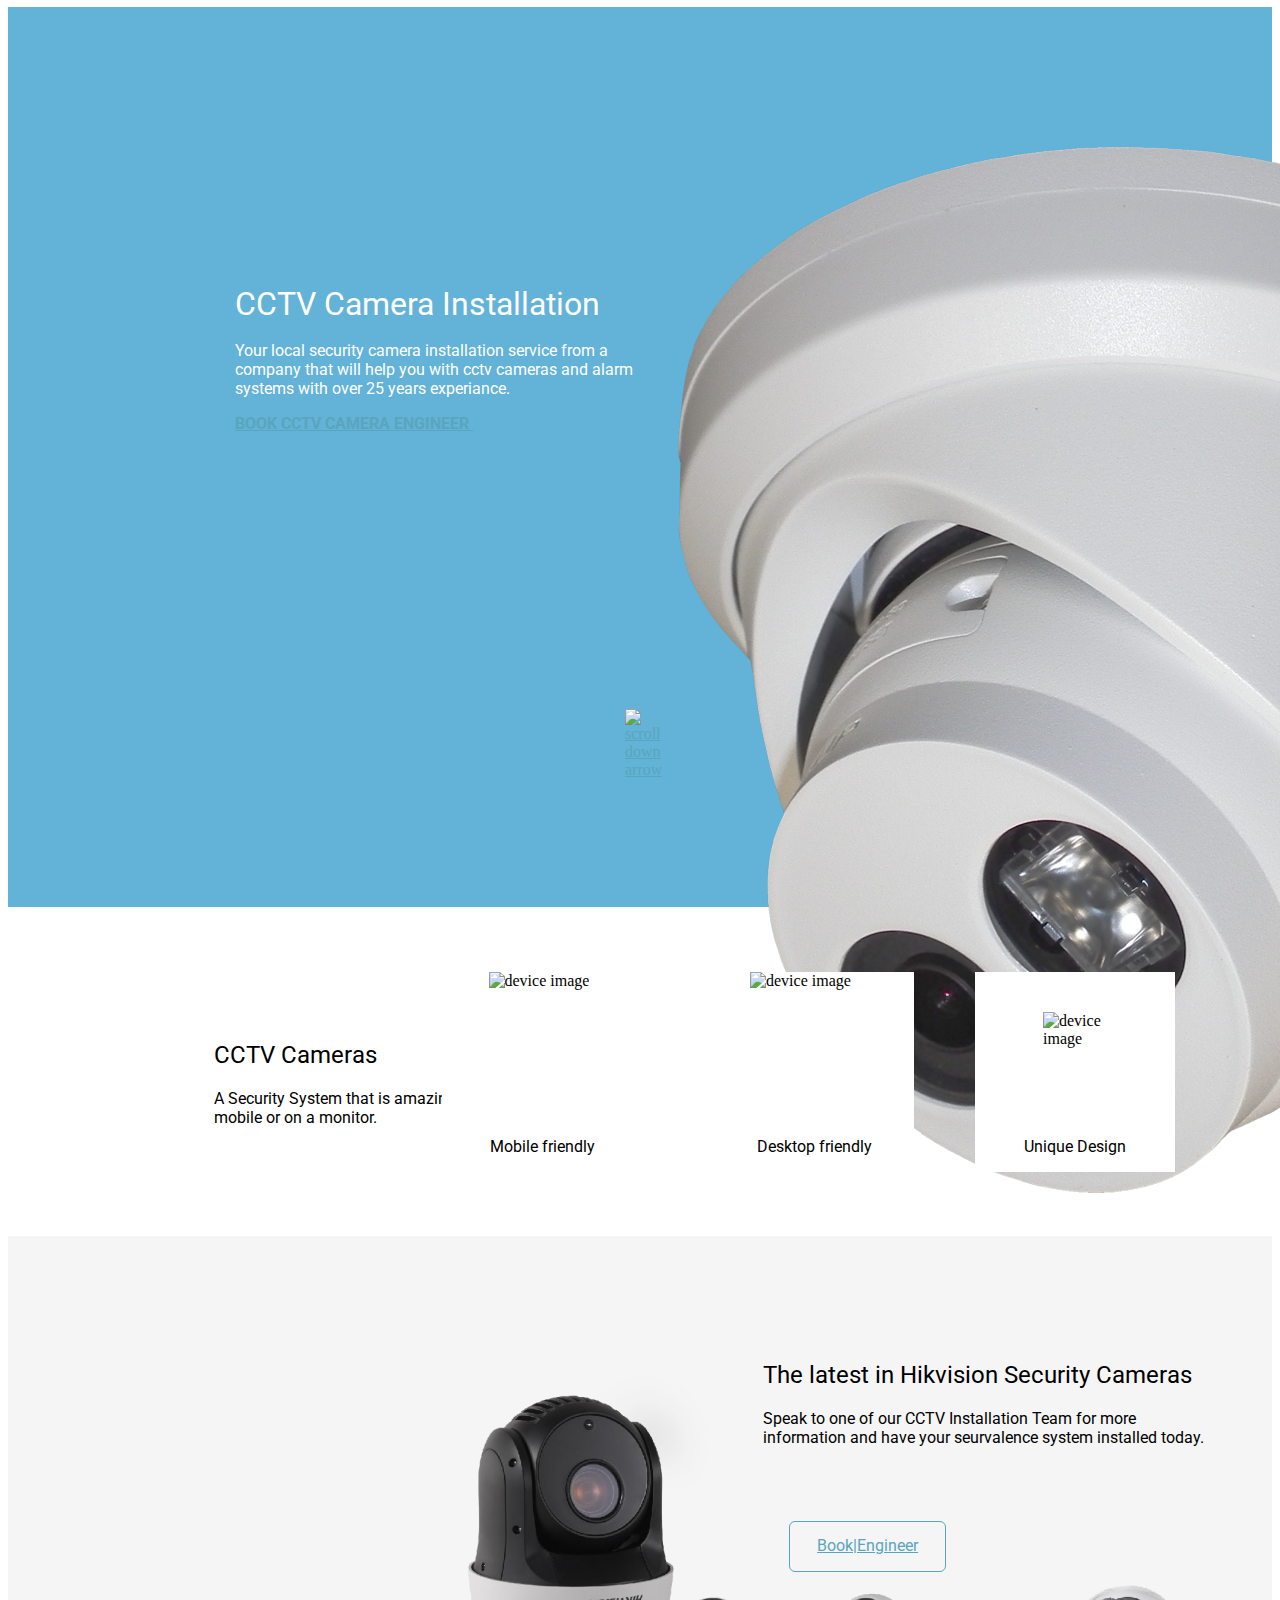
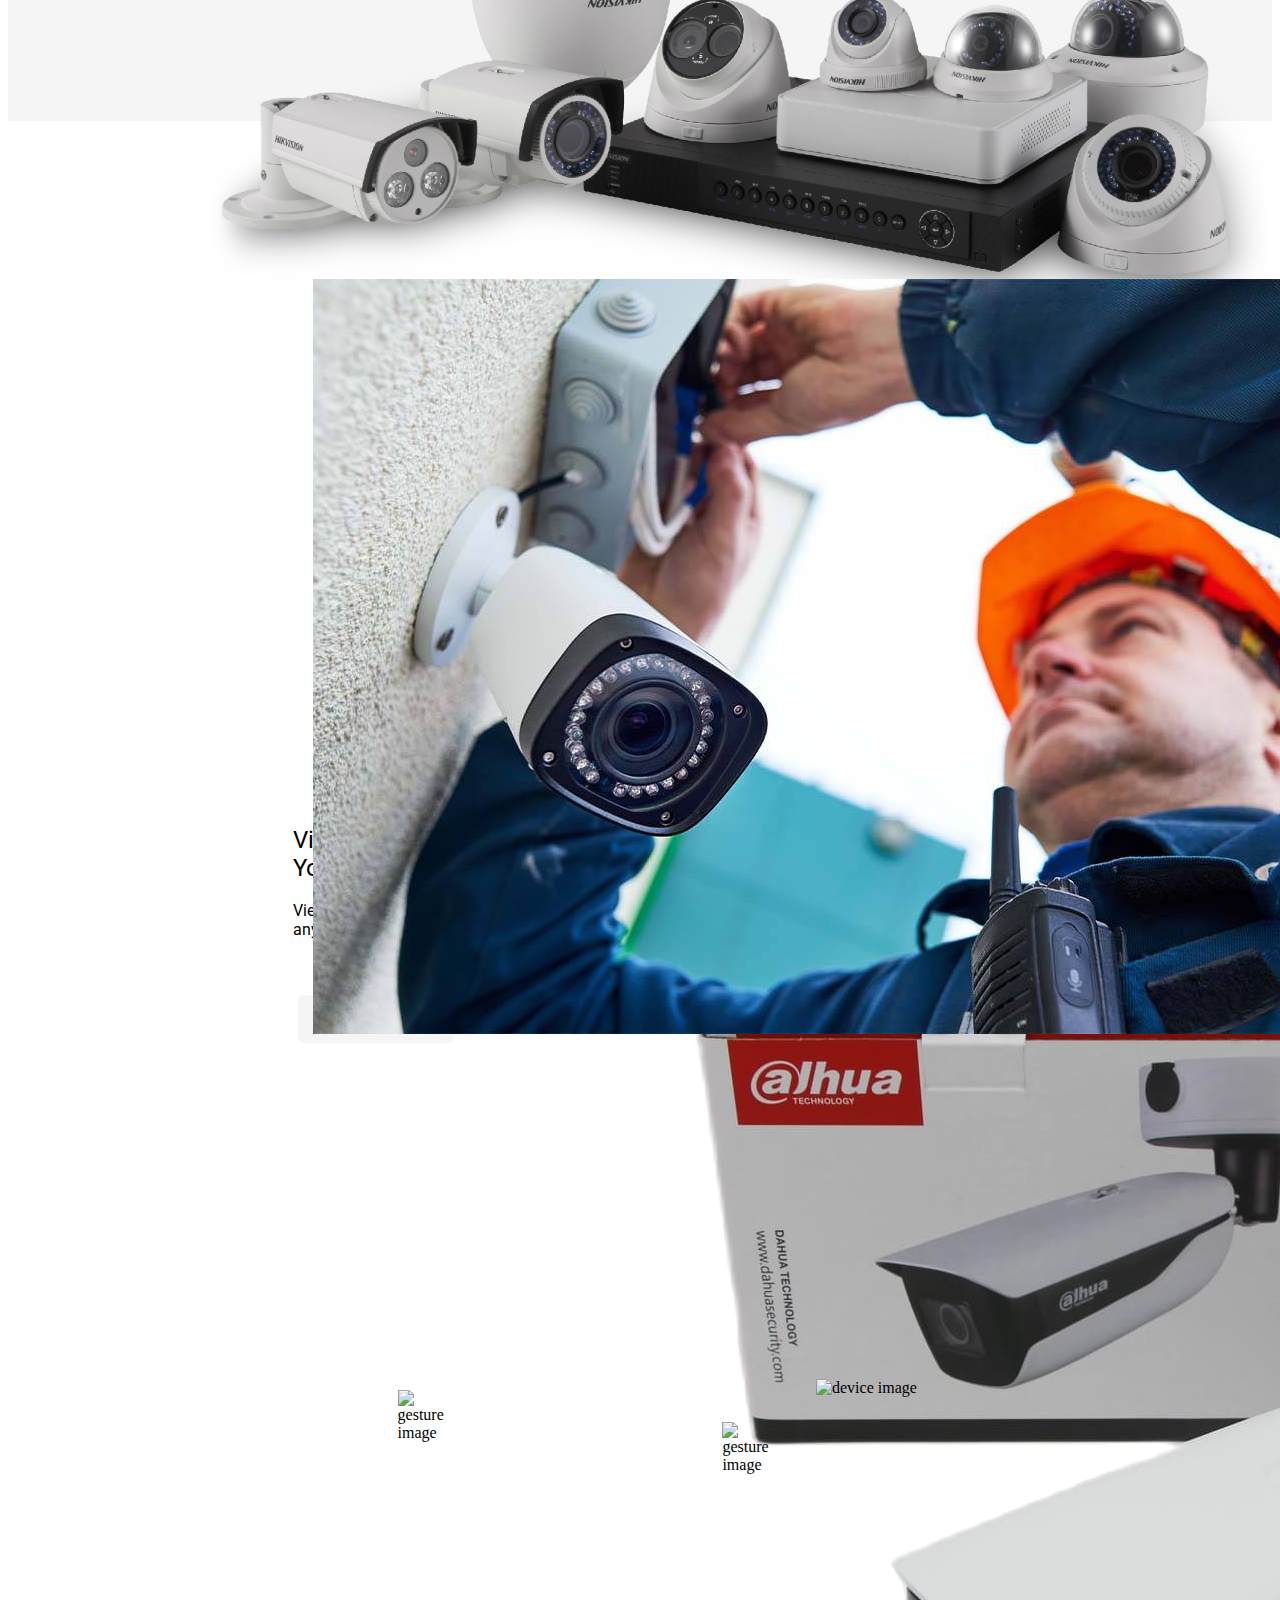
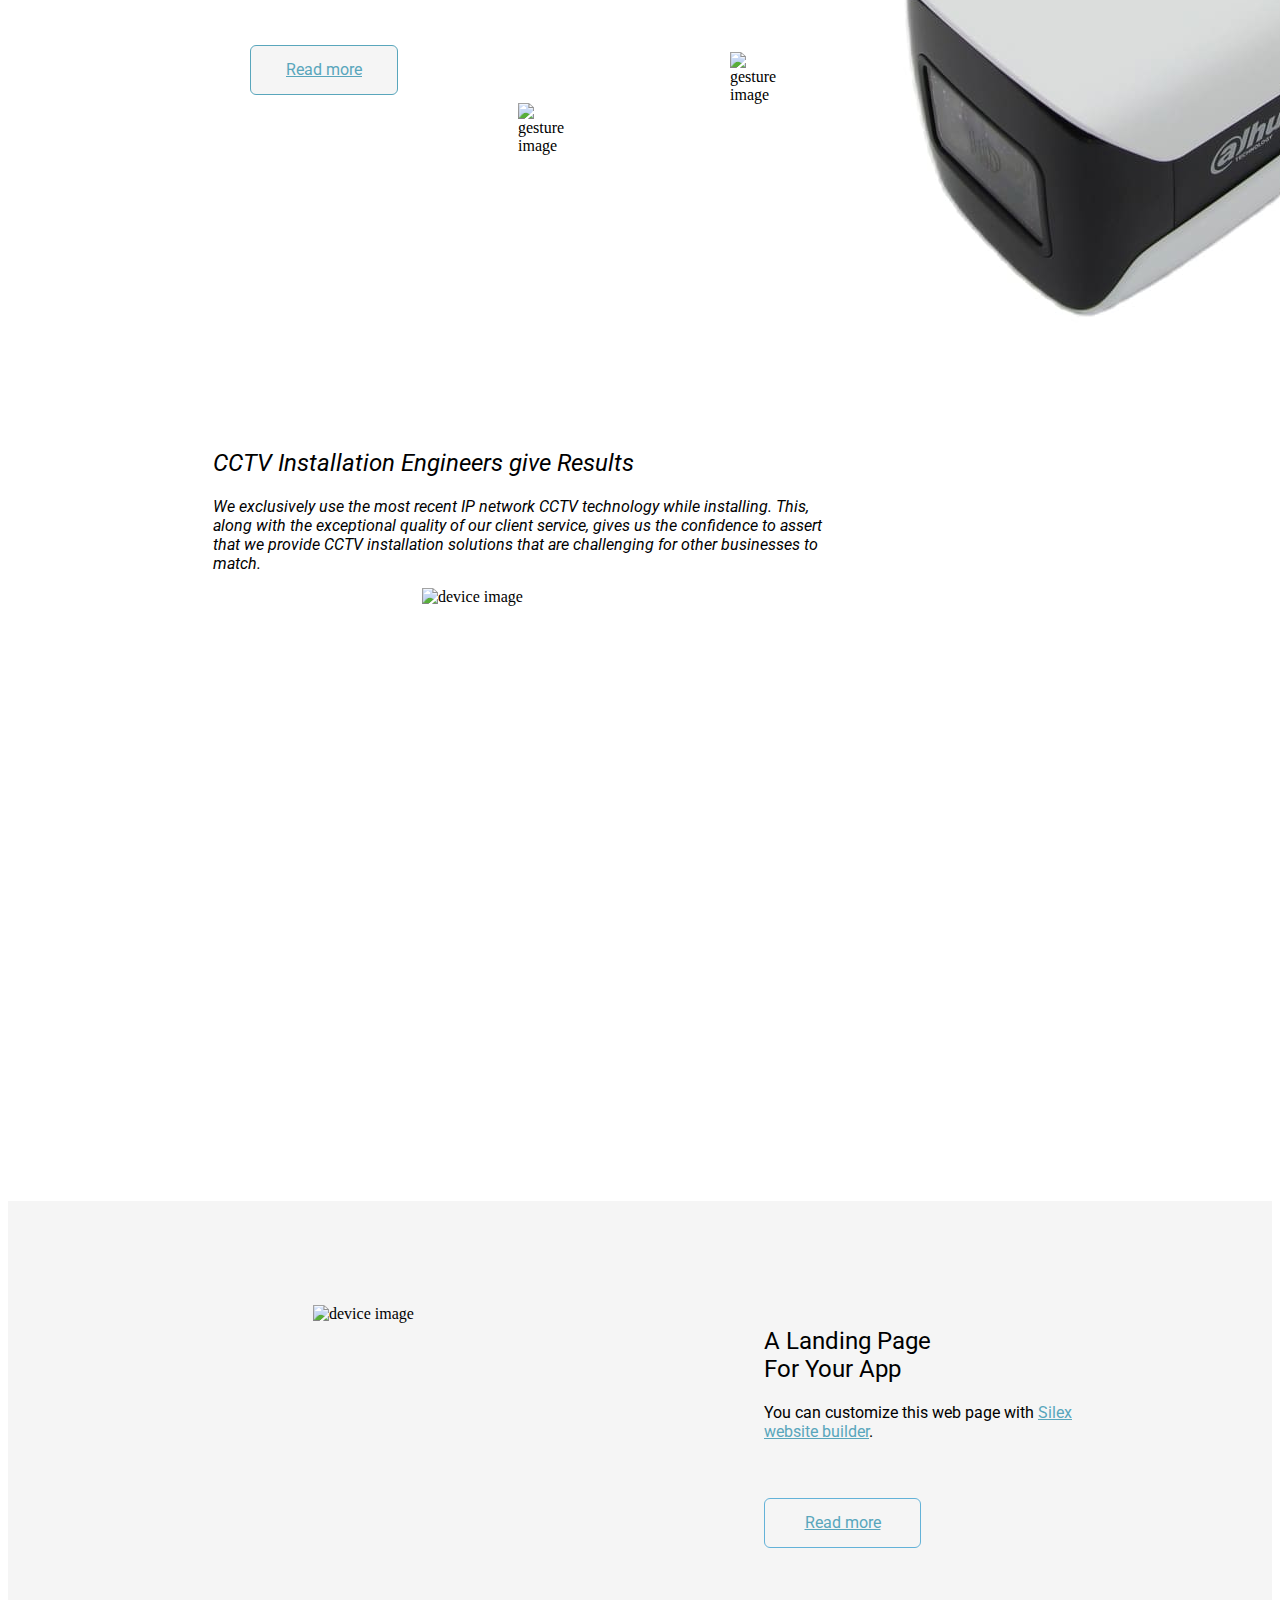
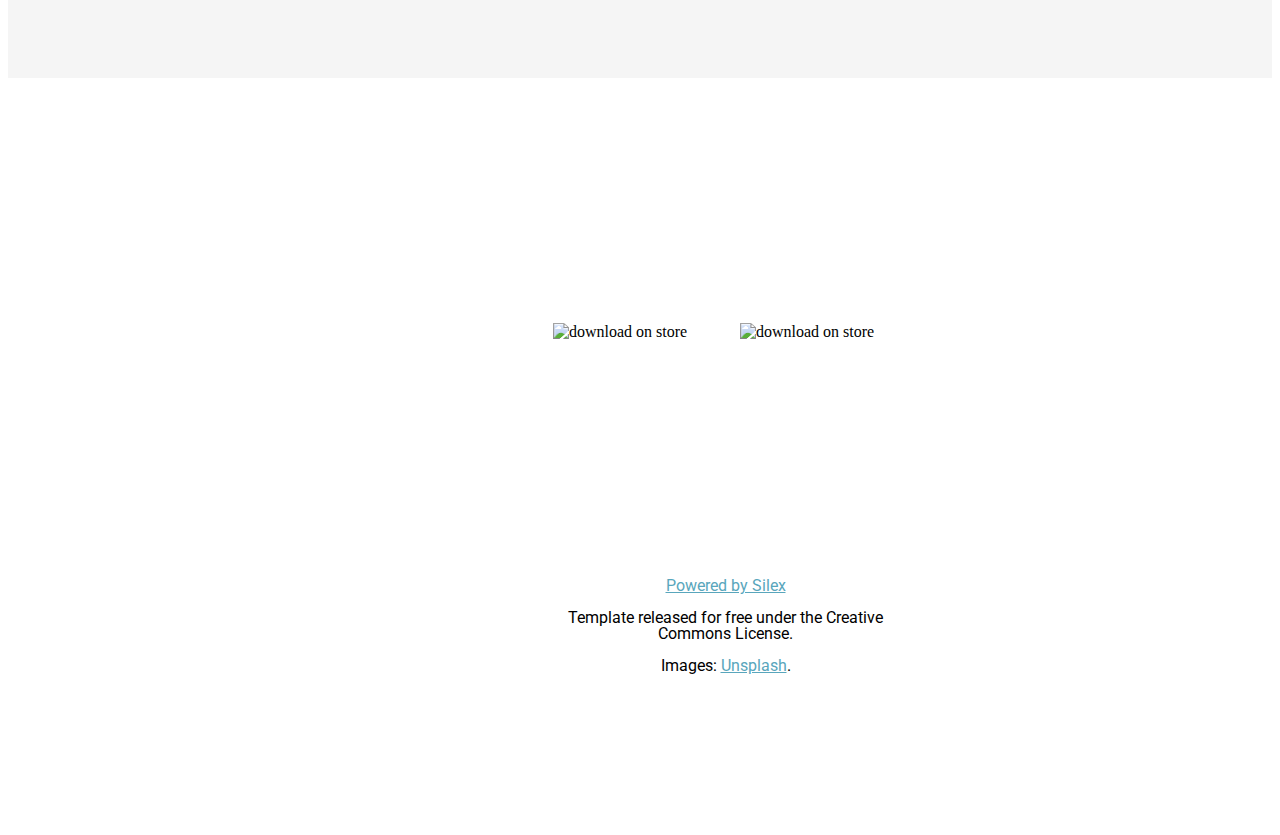
==== commit 9464c34c: "Batch update" ====
--- a/editable.html
+++ b/editable.html
@@ -30,7 +30,7 @@
     }
 })
     </script>
-    <style class="silex-inline-styles">.body-initial {background-color: rgba(255,255,255,1); position: static;}.silex-id-1474394621033-3 {background-color: rgba(99,178,216,1); background-image: url(../../../../../libs/templates/silex-templates/smart-simple/assets/bg.jpg); background-size: cover; min-width: 1000px; position: static; margin-top: -1px;}.silex-id-1474394621032-2 {background-color: transparent; min-height: 942px; position: relative; margin-left: auto; margin-right: auto; display: flex; flex-direction: column; align-items: center; justify-content: space-evenly;}.silex-id-1484576338732-6 {width: 1000px; background-color: transparent; min-height: 411px; position: static; display: flex; align-items: center; justify-content: space-between;}.silex-id-1484575683599-3 {width: 424px; min-height: 183px; position: static;}.silex-id-1484589161931-13 {width: 460px; height: 465px; position: static;}.silex-id-1484655890366-24 {width: 30px; top: 597px; left: 530px; height: 30px; position: static; margin-bottom: 50px;}.silex-id-1484587463012-11 {position: static; margin-top: -1px;}.silex-id-1484587463012-10 {background-color: transparent; min-height: 331px; position: relative; margin-left: auto; margin-right: auto;}.silex-id-1484589600542-14 {width: 270px; top: 115px; left: 0px; min-height: 120px; position: absolute;}.silex-id-1484589884177-15 {width: 107px; top: 18px; left: 41px; height: 107px; position: static;}.silex-id-1484589925987-18 {width: 154px; top: 111px; left: 52px; min-height: 51px; position: static;}.silex-id-1484589890126-16 {width: 128px; top: 19px; left: 27px; height: 128px; position: static;}.silex-id-1484589940350-19 {width: 154px; top: 125px; left: 27px; min-height: 51px; position: static;}.silex-id-1484589897940-17 {width: 64px; top: 47px; left: 92px; height: 64px; position: static; margin-top: 40px; margin-bottom: 40px;}.silex-id-1484589955761-20 {width: 154px; top: 119px; left: 48px; min-height: 51px; position: static;}.silex-id-1484590211530-22 {background-color: rgba(245,245,245,1); border-color: #000000; position: static; margin-top: -1px;}.silex-id-1484590211529-21 {background-color: transparent; min-height: 485px; position: relative; margin-left: auto; margin-right: auto;}.silex-id-1484658879156-30 {width: 533px; top: 141px; left: 9px; height: 334px; position: absolute;}.silex-id-1484658276174-26 {width: 450px; top: 105px; left: 549px; min-height: 140px; position: absolute;}.silex-id-1484658377172-27 {width: 155px; top: 239px; left: 549px; border-width: 1px 1px 1px 1px; border-style: solid; border-radius: 6px 6px 6px 6px; border-color: rgba(89,166,188,1); min-height: 49px; position: absolute;}.silex-id-1484658633791-29 {position: static; margin-top: -1px;}.silex-id-1484658633790-28 {background-color: transparent; min-height: 1160px; position: relative; margin-left: auto; margin-right: auto;}.silex-id-1484658906426-31 {width: 360px; top: 92px; left: 85px; height: 243px; position: absolute;}.silex-id-1484659675199-32 {width: 314px; top: 177px; left: 686px; border-color: #000000; min-height: 189px; position: absolute;}.silex-id-1484659675214-33 {width: 155px; top: 367px; left: 686px; border-width: 1px 1px 1px 1px; border-style: solid; border-radius: 6px 6px 6px 6px; border-color: rgba(89,166,188,1); background-color: rgba(245,245,245,1); min-height: 48px; position: absolute;}.silex-id-1484659915267-34 {width: 392px; top: 739px; left: 456.79998779296875px; height: 389px; position: absolute;}.silex-id-1484659957952-35 {width: 314px; top: 685.6009826660156px; left: 79px; border-color: #000000; min-height: 189px; position: absolute;}.silex-id-1484659957955-36 {width: 155px; top: 875.0000915527344px; left: 84px; border-radius: 6px 6px 6px 6px; border-color: #000000; background-color: rgba(245,245,245,1); min-height: 48px; position: absolute;}.silex-id-1484660025157-38 {background-image: url(../../../../../libs/templates/silex-templates/smart-simple/assets/bg.jpg); background-size: cover; position: static; margin-top: -1px;}.silex-id-1484660025157-37 {background-color: transparent; min-height: 720px; position: relative; margin-left: auto; margin-right: auto;}.silex-id-1484660593104-50 {width: 59px; top: 110.60251426696777px; left: 183.60008239746094px; height: 59px; position: absolute;}.silex-id-1484660590493-49 {width: 59px; top: 424px; left: 304px; height: 59px; position: absolute;}.silex-id-1484660587788-48 {width: 59px; top: 373.40000915527344px; left: 516px; height: 59px; position: absolute;}.silex-id-1484660581795-47 {width: 59px; top: 143.4000015258789px; left: 508.39996337890625px; height: 59px; position: absolute;}.silex-id-1484660694480-51 {width: 466px; top: 177.00301361083984px; left: 25.000259399414062px; min-height: 51px; position: absolute;}.silex-id-1484660819078-52 {width: 777px; top: 228.4008331298828px; left: 24.600509643554688px; border-color: #000000; min-height: 117px; position: absolute;}.silex-id-1484661186677-53 {width: 146px; top: 366px; left: 36px; border-width: 1px 1px 1px 1px; border-style: solid; border-radius: 6px 6px 6px 6px; border-color: rgba(89,166,188,1); background-color: rgba(245,245,245,1); min-height: 48px; position: absolute;}.silex-id-1552782312153-0 {width: 400px; top: 99.59999465942383px; left: 602.0005493164062px; height: 570px; position: absolute;}.silex-id-1484661251321-55 {position: static; margin-top: -1px;}.silex-id-1484661251321-54 {background-color: transparent; min-height: 804px; position: relative; margin-left: auto; margin-right: auto;}.silex-id-1484661716413-56 {width: 600px; top: 190.00001525878906px; left: 208.00006103515625px; height: 513px; position: absolute;}.silex-id-1484662129693-59 {background-color: rgba(245,245,245,1); border-color: #000000; position: static; margin-top: -1px;}.silex-id-1484662129693-60 {background-color: transparent; min-height: 477px; position: relative; margin-left: auto; margin-right: auto;}.silex-id-1484662129693-61 {width: 353px; top: 106px; left: 550px; min-height: 189px; position: absolute;}.silex-id-1484662129694-63 {width: 155px; top: 297px; left: 550px; border-width: 1px 1px 1px 1px; border-style: solid; border-radius: 6px 6px 6px 6px; border-color: #63b2d8; min-height: 46px; position: absolute;}.silex-id-1484662129694-62 {width: 450px; top: 104px; left: 99px; height: 279px; position: absolute;}.silex-id-1484662096460-58 {background-image: url(../../../../../libs/templates/silex-templates/smart-simple/assets/bg.jpg); background-size: cover; position: static; margin-top: -1px;}.silex-id-1484662096459-57 {background-color: transparent; min-height: 415px; position: relative; margin-left: auto; margin-right: auto;}.silex-id-1484662183052-64 {width: 515px; background-color: transparent; top: 120px; left: 258px; min-height: 192px; position: absolute;}.silex-id-1484662183053-66 {width: 158px; top: 126px; left: 81px; height: 43px; position: absolute;}.silex-id-1484662183053-67 {width: 158px; top: 126px; left: 268px; height: 43px; position: absolute;}.silex-id-1484662183053-65 {width: 229px; top: 9px; left: 145px; min-height: 83px; position: absolute;}.silex-id-1478366450713-3 {background-color: transparent; min-width: 1000px; position: static; margin-top: -1px;}.silex-id-1478366450713-2 {background-color: transparent; min-height: 336px; position: relative; margin-left: auto; margin-right: auto;}.silex-id-1442914737143-3 {width: 349px; top: 71px; left: 337px; min-height: 127px; position: absolute;}.silex-id-1594633247865-13 {width: 200px; min-height: 200px; background-color: rgb(255, 255, 255); position: absolute; top: 66px; left: 228px; display: flex; flex-direction: column; align-items: center; justify-content: space-between;}.silex-id-1594633285573-14 {width: 200px; min-height: 200px; background-color: rgb(255, 255, 255); position: absolute; top: 66px; left: 500px; display: flex; flex-direction: column; align-items: center; justify-content: space-between;}.silex-id-1594633311298-15 {width: 200px; min-height: 200px; background-color: rgb(255, 255, 255); position: absolute; top: 66px; left: 761px; display: flex; flex-direction: column; align-items: center; justify-content: space-between;}.silex-id-1594635271029-0 {width: 632px; top: 31px; left: -0.7999725341796875px; min-height: 134px; position: absolute;}.silex-id-1594640735137-5 {width: 490px; min-height: 229px; background-color: transparent; position: static; display: flex; flex-wrap: wrap; align-items: center; justify-content: normal;}@media only screen and (max-width: 480px) {.silex-id-1474394621033-3 {top: 60px; left: 0px;}.silex-id-1474394621032-2 {min-height: 981.5999755859375px;}.silex-id-1484576338732-6 {top: 0px; left: 0px; width: 442.5px; min-height: 783px;}.silex-id-1484575683599-3 {top: 16px; left: 11px; width: 401px; min-height: 267px;}.silex-id-1484589161931-13 {height: 334px; width: 447px; position: static;}.silex-id-1484589600542-14 {top: 2px; left: 11px; width: 423px; min-height: 115px;}.silex-id-1484589884177-15 {top: -115px; left: 10.5px; width: 107px; height: 107px;}.silex-id-1484589925987-18 {top: 0px; left: 0px; width: 221px; min-height: 77px;}.silex-id-1484589890126-16 {top: 268px; left: 18px; width: 60px; height: 60px;}.silex-id-1484589940350-19 {top: 0px; left: 0px; width: 200px; min-height: 77px;}.silex-id-1484589897940-17 {top: 269px; left: 12px; width: 58px; height: 58px; margin-bottom: 40px;}.silex-id-1484589955761-20 {top: -18px; left: 0px; width: 154px; min-height: 95px;}.silex-id-1484590211530-22 {top: 1346px; left: 0px;}.silex-id-1484590211529-21 {min-height: 670px;}.silex-id-1484658276174-26 {top: 0px; left: 0px; width: 423px; min-height: 227px;}.silex-id-1484658633791-29 {top: 2016px; left: 0px;}.silex-id-1484658633790-28 {min-height: 1425px;}.silex-id-1484659675199-32 {top: 0px; left: 0px; width: 421px; min-height: 227px;}.silex-id-1484659915267-34 {height: 366px; top: 5px; left: 0px; width: 466px;}.silex-id-1484659957952-35 {top: 0px; left: 0px; width: 423px; min-height: 227px;}.silex-id-1484660025157-38 {top: 3723px; left: 0px;}.silex-id-1484660025157-37 {min-height: 1119px;}.silex-id-1484660694480-51 {top: 722px; left: 11px; width: 423px; min-height: 80px;}.silex-id-1484661251321-55 {top: 4669px; left: 0px;}.silex-id-1484661251321-54 {min-height: 745.9166870117188px;}.silex-id-1484661716413-56 {top: 96px; left: 11px; width: 421px; height: 391px;}.silex-id-1484662129693-61 {top: 279px; left: 11px; width: 423px; min-height: 189px;}.silex-id-1484662183053-65 {min-height: 102.76666259765625px; top: 0px; left: 0px; width: 359px;}.silex-id-1442914737143-3 {top: 57px; left: 11px; width: 423px; min-height: 105px;}.silex-id-1594633247865-13 {min-height: 213px; top: 0px; left: 0px; width: 445px;}.silex-id-1594635271029-0 {top: 279px; left: 11px; width: 423px; min-height: 189px;}}</style>
+    <style class="silex-inline-styles">.body-initial {background-color: rgba(255,255,255,1); position: static;}.silex-id-1474394621033-3 {background-color: rgba(99,178,216,1); background-image: url(../../../../../libs/templates/silex-templates/smart-simple/assets/bg.jpg); background-size: cover; min-width: 1000px; position: static; margin-top: -1px;}.silex-id-1474394621032-2 {background-color: transparent; min-height: 942px; position: relative; margin-left: auto; margin-right: auto; display: flex; flex-direction: column; align-items: center; justify-content: space-evenly;}.silex-id-1484576338732-6 {width: 1000px; background-color: transparent; min-height: 411px; position: static; display: flex; align-items: center; justify-content: space-between;}.silex-id-1484575683599-3 {width: 424px; min-height: 183px; position: static;}.silex-id-1484589161931-13 {width: 460px; height: 465px; position: static;}.silex-id-1484655890366-24 {width: 30px; top: 597px; left: 530px; height: 30px; position: static; margin-bottom: 50px;}.silex-id-1484587463012-11 {position: static; margin-top: -1px;}.silex-id-1484587463012-10 {background-color: transparent; min-height: 331px; position: relative; margin-left: auto; margin-right: auto;}.silex-id-1484589600542-14 {width: 270px; top: 115px; left: 0px; min-height: 120px; position: absolute;}.silex-id-1484589884177-15 {width: 107px; top: 18px; left: 41px; height: 107px; position: static;}.silex-id-1484589925987-18 {width: 154px; top: 111px; left: 52px; min-height: 51px; position: static;}.silex-id-1484589890126-16 {width: 128px; top: 19px; left: 27px; height: 128px; position: static;}.silex-id-1484589940350-19 {width: 154px; top: 125px; left: 27px; min-height: 51px; position: static;}.silex-id-1484589897940-17 {width: 64px; top: 47px; left: 92px; height: 64px; position: static; margin-top: 40px; margin-bottom: 40px;}.silex-id-1484589955761-20 {width: 154px; top: 119px; left: 48px; min-height: 51px; position: static;}.silex-id-1484590211530-22 {background-color: rgba(245,245,245,1); border-color: #000000; position: static; margin-top: -1px;}.silex-id-1484590211529-21 {background-color: transparent; min-height: 485px; position: relative; margin-left: auto; margin-right: auto;}.silex-id-1484658879156-30 {width: 533px; top: 73px; left: -7.224572658538818px; height: 334px; position: absolute;}.silex-id-1484658276174-26 {width: 450px; top: 105px; left: 549px; min-height: 140px; position: absolute;}.silex-id-1484658377172-27 {width: 155px; top: 285px; left: 575.1506490707397px; border-width: 1px 1px 1px 1px; border-style: solid; border-radius: 6px 6px 6px 6px; border-color: rgba(89,166,188,1); min-height: 49px; position: absolute;}.silex-id-1484658633791-29 {position: static; margin-top: -1px;}.silex-id-1484658633790-28 {background-color: transparent; min-height: 1160px; position: relative; margin-left: auto; margin-right: auto;}.silex-id-1484658906426-31 {width: 360px; top: 159px; left: 99.41234970092773px; height: 243px; position: absolute;}.silex-id-1484659675199-32 {width: 314px; top: 177px; left: 686px; border-color: #000000; min-height: 189px; position: absolute;}.silex-id-1484659675214-33 {width: 155px; top: 367px; left: 686px; border-width: 1px 1px 1px 1px; border-style: solid; border-radius: 6px 6px 6px 6px; border-color: rgba(89,166,188,1); background-color: rgba(245,245,245,1); min-height: 48px; position: absolute;}.silex-id-1484659915267-34 {width: 392px; top: 739px; left: 456.79998779296875px; height: 389px; position: absolute;}.silex-id-1484659957952-35 {width: 314px; top: 685.6009826660156px; left: 79px; border-color: #000000; min-height: 189px; position: absolute;}.silex-id-1484659957955-36 {width: 155px; top: 875.0000915527344px; left: 84px; border-radius: 6px 6px 6px 6px; border-color: #000000; background-color: rgba(245,245,245,1); min-height: 48px; position: absolute;}.silex-id-1484660025157-38 {background-image: url(../../../../../libs/templates/silex-templates/smart-simple/assets/bg.jpg); background-size: cover; position: static; margin-top: -1px;}.silex-id-1484660025157-37 {background-color: transparent; min-height: 720px; position: relative; margin-left: auto; margin-right: auto;}.silex-id-1484660593104-50 {width: 59px; top: 110.60251426696777px; left: 183.60008239746094px; height: 59px; position: absolute;}.silex-id-1484660590493-49 {width: 59px; top: 424px; left: 304px; height: 59px; position: absolute;}.silex-id-1484660587788-48 {width: 59px; top: 373.40000915527344px; left: 516px; height: 59px; position: absolute;}.silex-id-1484660581795-47 {width: 59px; top: 143.4000015258789px; left: 508.39996337890625px; height: 59px; position: absolute;}.silex-id-1484660694480-51 {width: 466px; top: 177.00301361083984px; left: 25.000259399414062px; min-height: 51px; position: absolute;}.silex-id-1484660819078-52 {width: 777px; top: 228.4008331298828px; left: 24.600509643554688px; border-color: #000000; min-height: 117px; position: absolute;}.silex-id-1484661186677-53 {width: 146px; top: 366px; left: 36px; border-width: 1px 1px 1px 1px; border-style: solid; border-radius: 6px 6px 6px 6px; border-color: rgba(89,166,188,1); background-color: rgba(245,245,245,1); min-height: 48px; position: absolute;}.silex-id-1552782312153-0 {width: 400px; top: 99.59999465942383px; left: 602.0005493164062px; height: 570px; position: absolute;}.silex-id-1484661251321-55 {position: static; margin-top: -1px;}.silex-id-1484661251321-54 {background-color: transparent; min-height: 804px; position: relative; margin-left: auto; margin-right: auto;}.silex-id-1484661716413-56 {width: 600px; top: 190.00001525878906px; left: 208.00006103515625px; height: 513px; position: absolute;}.silex-id-1484662129693-59 {background-color: rgba(245,245,245,1); border-color: #000000; position: static; margin-top: -1px;}.silex-id-1484662129693-60 {background-color: transparent; min-height: 477px; position: relative; margin-left: auto; margin-right: auto;}.silex-id-1484662129693-61 {width: 353px; top: 106px; left: 550px; min-height: 189px; position: absolute;}.silex-id-1484662129694-63 {width: 155px; top: 297px; left: 550px; border-width: 1px 1px 1px 1px; border-style: solid; border-radius: 6px 6px 6px 6px; border-color: #63b2d8; min-height: 46px; position: absolute;}.silex-id-1484662129694-62 {width: 450px; top: 104px; left: 99px; height: 279px; position: absolute;}.silex-id-1484662096460-58 {background-image: url(../../../../../libs/templates/silex-templates/smart-simple/assets/bg.jpg); background-size: cover; position: static; margin-top: -1px;}.silex-id-1484662096459-57 {background-color: transparent; min-height: 415px; position: relative; margin-left: auto; margin-right: auto;}.silex-id-1484662183052-64 {width: 515px; background-color: transparent; top: 120px; left: 258px; min-height: 192px; position: absolute;}.silex-id-1484662183053-66 {width: 158px; top: 126px; left: 81px; height: 43px; position: absolute;}.silex-id-1484662183053-67 {width: 158px; top: 126px; left: 268px; height: 43px; position: absolute;}.silex-id-1484662183053-65 {width: 229px; top: 9px; left: 145px; min-height: 83px; position: absolute;}.silex-id-1478366450713-3 {background-color: transparent; min-width: 1000px; position: static; margin-top: -1px;}.silex-id-1478366450713-2 {background-color: transparent; min-height: 336px; position: relative; margin-left: auto; margin-right: auto;}.silex-id-1442914737143-3 {width: 349px; top: 71px; left: 337px; min-height: 127px; position: absolute;}.silex-id-1594633247865-13 {width: 200px; min-height: 200px; background-color: rgb(255, 255, 255); position: absolute; top: 66px; left: 228px; display: flex; flex-direction: column; align-items: center; justify-content: space-between;}.silex-id-1594633285573-14 {width: 200px; min-height: 200px; background-color: rgb(255, 255, 255); position: absolute; top: 66px; left: 500px; display: flex; flex-direction: column; align-items: center; justify-content: space-between;}.silex-id-1594633311298-15 {width: 200px; min-height: 200px; background-color: rgb(255, 255, 255); position: absolute; top: 66px; left: 761px; display: flex; flex-direction: column; align-items: center; justify-content: space-between;}.silex-id-1594635271029-0 {width: 632px; top: 31px; left: -0.7999725341796875px; min-height: 134px; position: absolute;}.silex-id-1594640735137-5 {width: 490px; min-height: 229px; background-color: transparent; position: static; display: flex; flex-wrap: wrap; align-items: center; justify-content: normal;}@media only screen and (max-width: 480px) {.silex-id-1474394621033-3 {top: 60px; left: 0px;}.silex-id-1474394621032-2 {min-height: 981.5999755859375px;}.silex-id-1484576338732-6 {top: 0px; left: 0px; width: 442.5px; min-height: 783px;}.silex-id-1484575683599-3 {top: 16px; left: 11px; width: 401px; min-height: 267px;}.silex-id-1484589161931-13 {height: 334px; width: 447px; position: static;}.silex-id-1484589600542-14 {top: 2px; left: 11px; width: 423px; min-height: 115px;}.silex-id-1484589884177-15 {top: -115px; left: 10.5px; width: 107px; height: 107px;}.silex-id-1484589925987-18 {top: 0px; left: 0px; width: 221px; min-height: 77px;}.silex-id-1484589890126-16 {top: 268px; left: 18px; width: 60px; height: 60px;}.silex-id-1484589940350-19 {top: 0px; left: 0px; width: 200px; min-height: 77px;}.silex-id-1484589897940-17 {top: 269px; left: 12px; width: 58px; height: 58px; margin-bottom: 40px;}.silex-id-1484589955761-20 {top: -18px; left: 0px; width: 154px; min-height: 95px;}.silex-id-1484590211530-22 {top: 1346px; left: 0px;}.silex-id-1484590211529-21 {min-height: 670px;}.silex-id-1484658276174-26 {top: 0px; left: 0px; width: 423px; min-height: 227px;}.silex-id-1484658633791-29 {top: 2016px; left: 0px;}.silex-id-1484658633790-28 {min-height: 1425px;}.silex-id-1484659675199-32 {top: 0px; left: 0px; width: 421px; min-height: 227px;}.silex-id-1484659915267-34 {height: 366px; top: 5px; left: 0px; width: 466px;}.silex-id-1484659957952-35 {top: 0px; left: 0px; width: 423px; min-height: 227px;}.silex-id-1484660025157-38 {top: 3723px; left: 0px;}.silex-id-1484660025157-37 {min-height: 1119px;}.silex-id-1484660694480-51 {top: 722px; left: 11px; width: 423px; min-height: 80px;}.silex-id-1484661251321-55 {top: 4669px; left: 0px;}.silex-id-1484661251321-54 {min-height: 745.9166870117188px;}.silex-id-1484661716413-56 {top: 96px; left: 11px; width: 421px; height: 391px;}.silex-id-1484662129693-61 {top: 279px; left: 11px; width: 423px; min-height: 189px;}.silex-id-1484662183053-65 {min-height: 102.76666259765625px; top: 0px; left: 0px; width: 359px;}.silex-id-1442914737143-3 {top: 57px; left: 11px; width: 423px; min-height: 105px;}.silex-id-1594633247865-13 {min-height: 213px; top: 0px; left: 0px; width: 445px;}.silex-id-1594635271029-0 {top: 279px; left: 11px; width: 423px; min-height: 189px;}}</style>
     <title>Smart and Simple</title>
     
     
@@ -211,10 +211,10 @@
             
             
             
-        <div data-silex-type="image-element" class="editable-style silex-id-1484658879156-30 image-element from-left" data-silex-id="silex-id-1484658879156-30" style=""><img src="CCTV%20Installation%20service%20(2).png"></div><div data-silex-type="text-element" class="editable-style text-element silex-id-1484658276174-26 from-right" data-silex-id="silex-id-1484658276174-26" style="">
+        <div data-silex-type="text-element" class="editable-style text-element silex-id-1484658276174-26 from-right" data-silex-id="silex-id-1484658276174-26" style="">
                 <div class="silex-element-content normal">
                     <h2>The latest in Hikvision Security Cameras</h2><p>Speak to one of our CCTV Installation Team for more information and have your seurvalence system installed today.</p></div>
-            </div><a data-silex-type="text-element" class="editable-style silex-id-1484658377172-27 text-element from-right button-text" data-silex-id="silex-id-1484658377172-27" style="" href="https://www.quickresponsecctv.co.uk/">
+            </div><div data-silex-type="image-element" class="editable-style silex-id-1484658879156-30 image-element from-left" data-silex-id="silex-id-1484658879156-30" style=""><img src="CCTV%20Installation%20service%20(2).png"></div><a data-silex-type="text-element" class="editable-style silex-id-1484658377172-27 text-element from-right button-text" data-silex-id="silex-id-1484658377172-27" style="" href="https://www.quickresponsecctv.co.uk/">
                 <div class="silex-element-content normal">
                     <p>Book|Engineer</p><span class="_wysihtml-temp-caret-fix" style="position: absolute; display: block; min-width: 1px; z-index: 99999;">﻿</span></div>
             </a></div>
@@ -254,7 +254,7 @@
             </div><a data-silex-type="text-element" class="editable-style text-element silex-id-1484659957955-36 from-left button-text" data-silex-id="silex-id-1484659957955-36" style="" href="https://www.quickresponsecctv.co.uk/">
                 <div class="silex-element-content normal">
                     <p>Read more</p><span class="_wysihtml-temp-caret-fix" style="position: absolute; display: block; min-width: 1px; z-index: 99999;">﻿</span></div>
-            </a><div data-silex-type="image-element" class="editable-style silex-id-1484658906426-31 image-element from-left" data-silex-id="silex-id-1484658906426-31" style=""><img src="CCTV%20Installation%20service%20(1).jpeg"></div><div data-silex-type="image-element" class="editable-style silex-id-1484659915267-34 image-element from-right" data-silex-id="silex-id-1484659915267-34" style=""><img src="CCTV%20Installation%20service%20(10).jpg"></div></div>
+            </a><div data-silex-type="image-element" class="editable-style silex-id-1484659915267-34 image-element from-right" data-silex-id="silex-id-1484659915267-34" style=""><img src="CCTV%20Installation%20service%20(10).jpg"></div><div data-silex-type="image-element" class="editable-style silex-id-1484658906426-31 image-element from-left" data-silex-id="silex-id-1484658906426-31" style=""><img src="CCTV%20Installation%20service%20(1).jpeg"></div></div>
     </section>
 
 
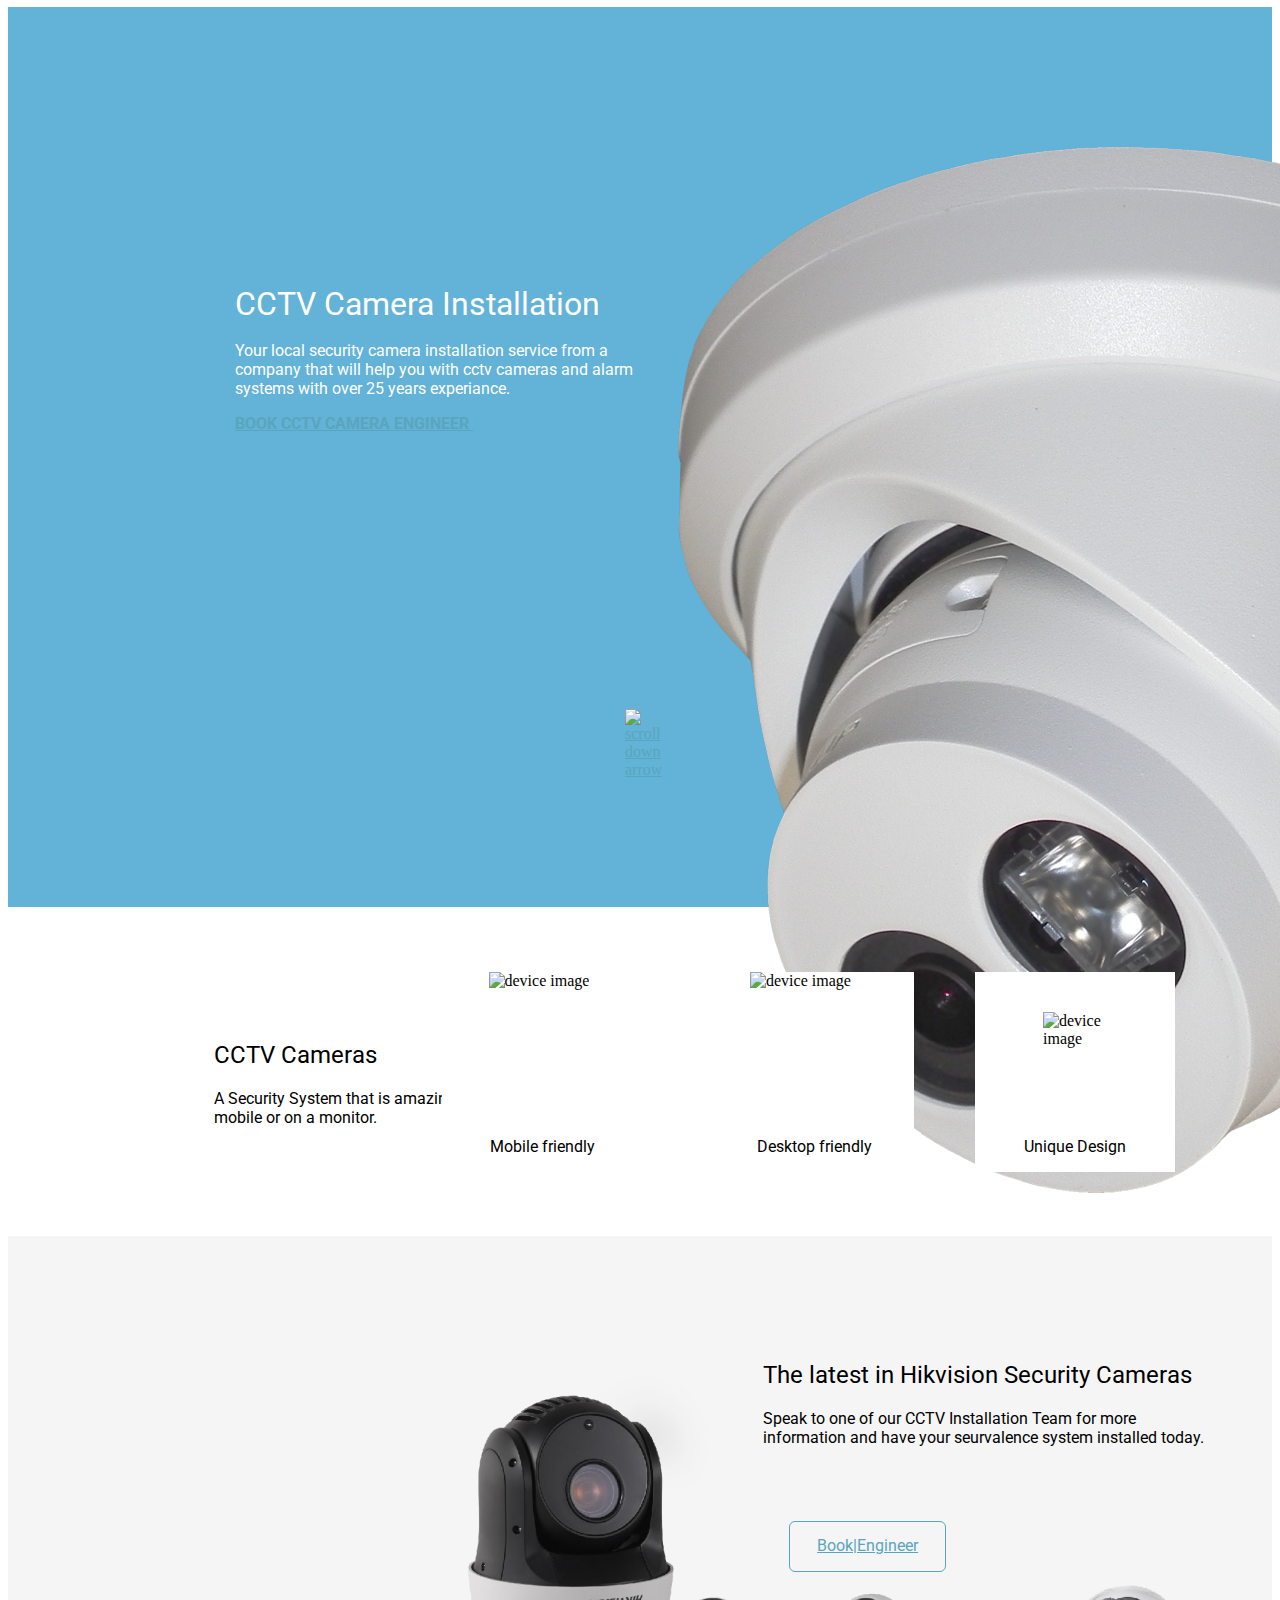
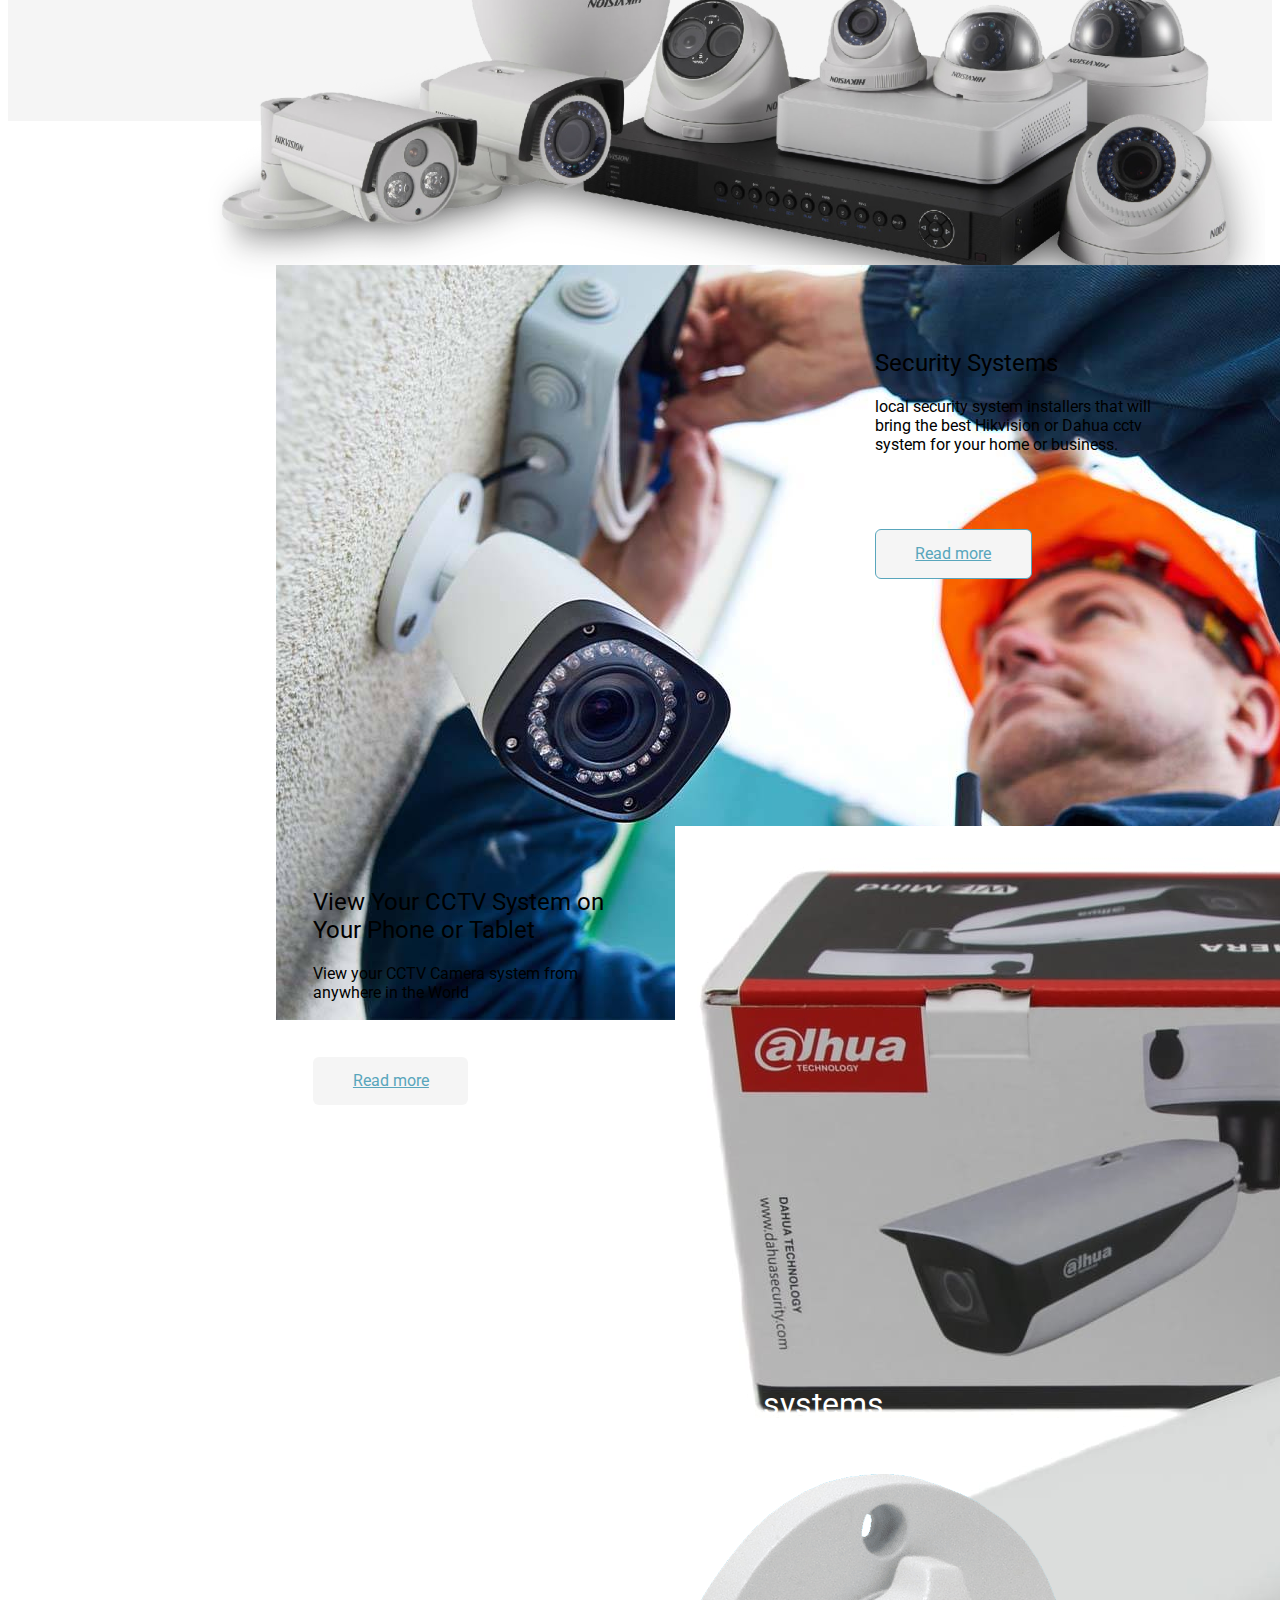
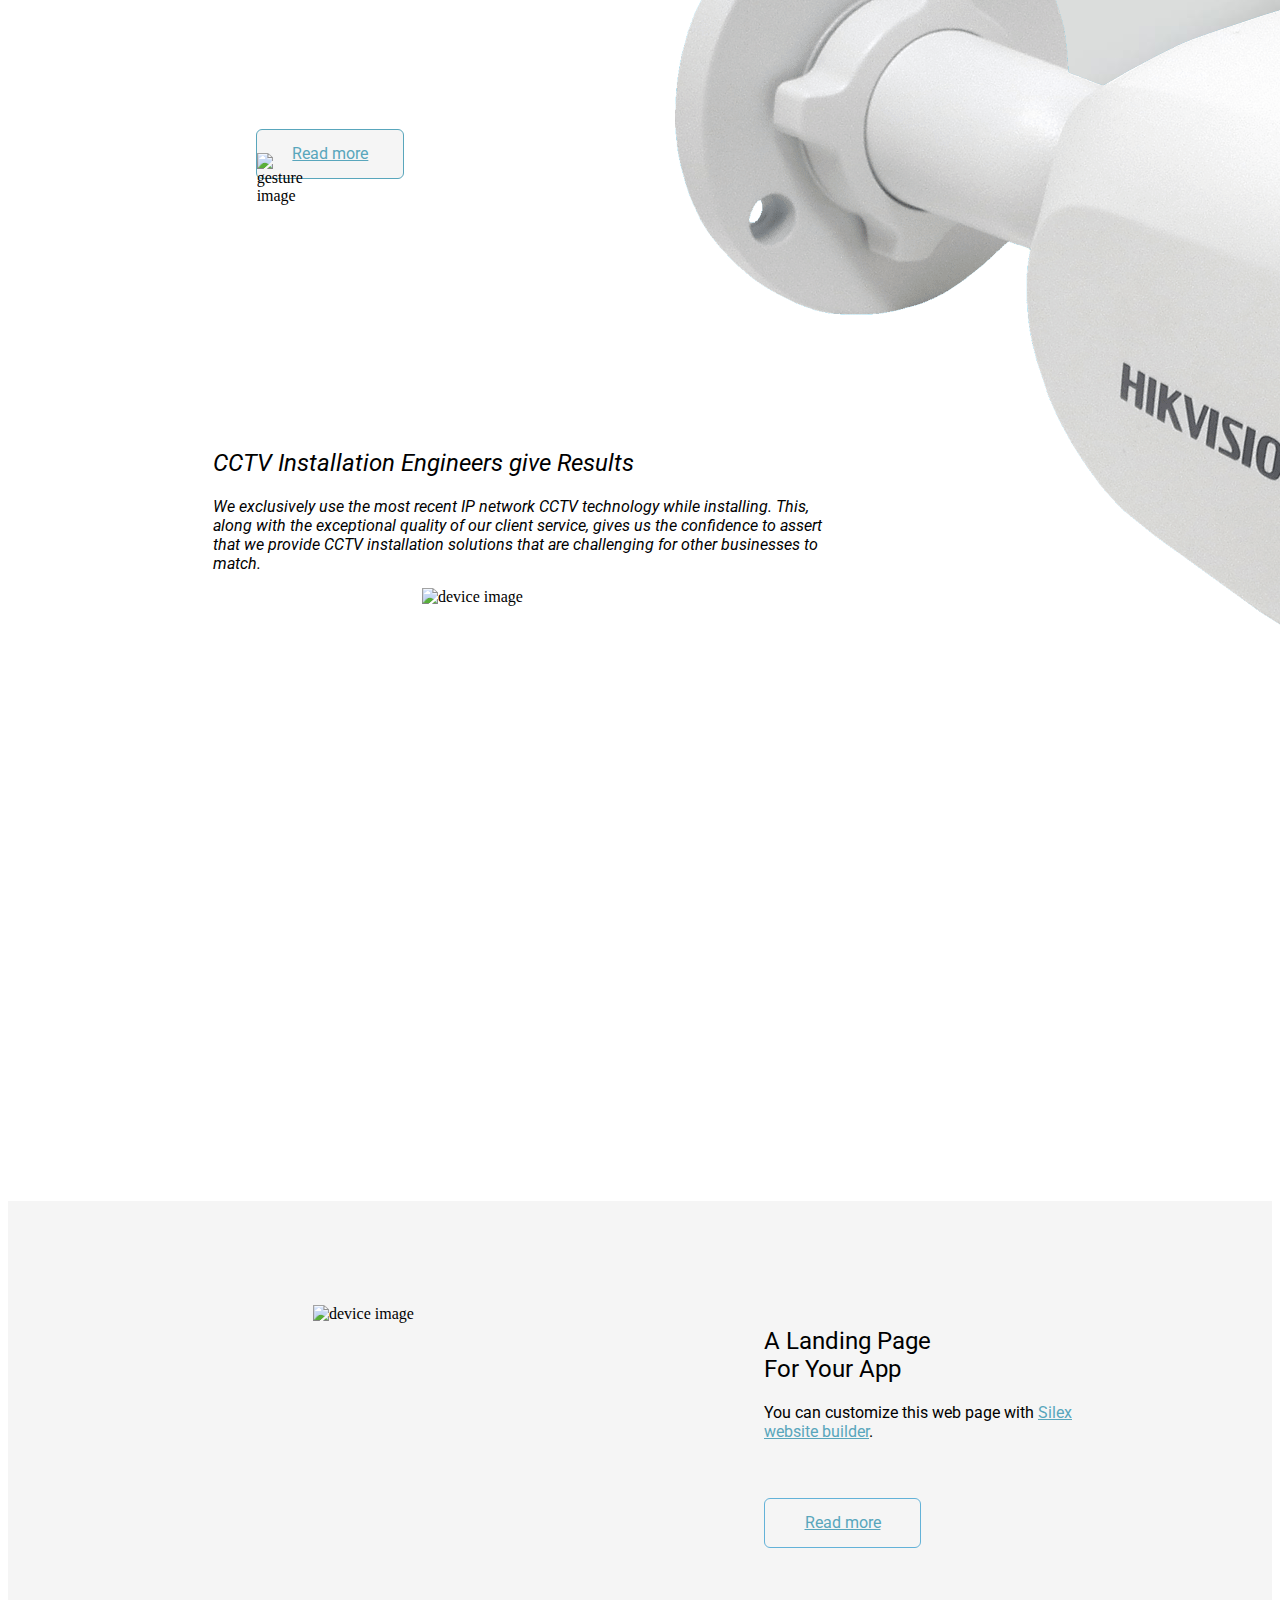
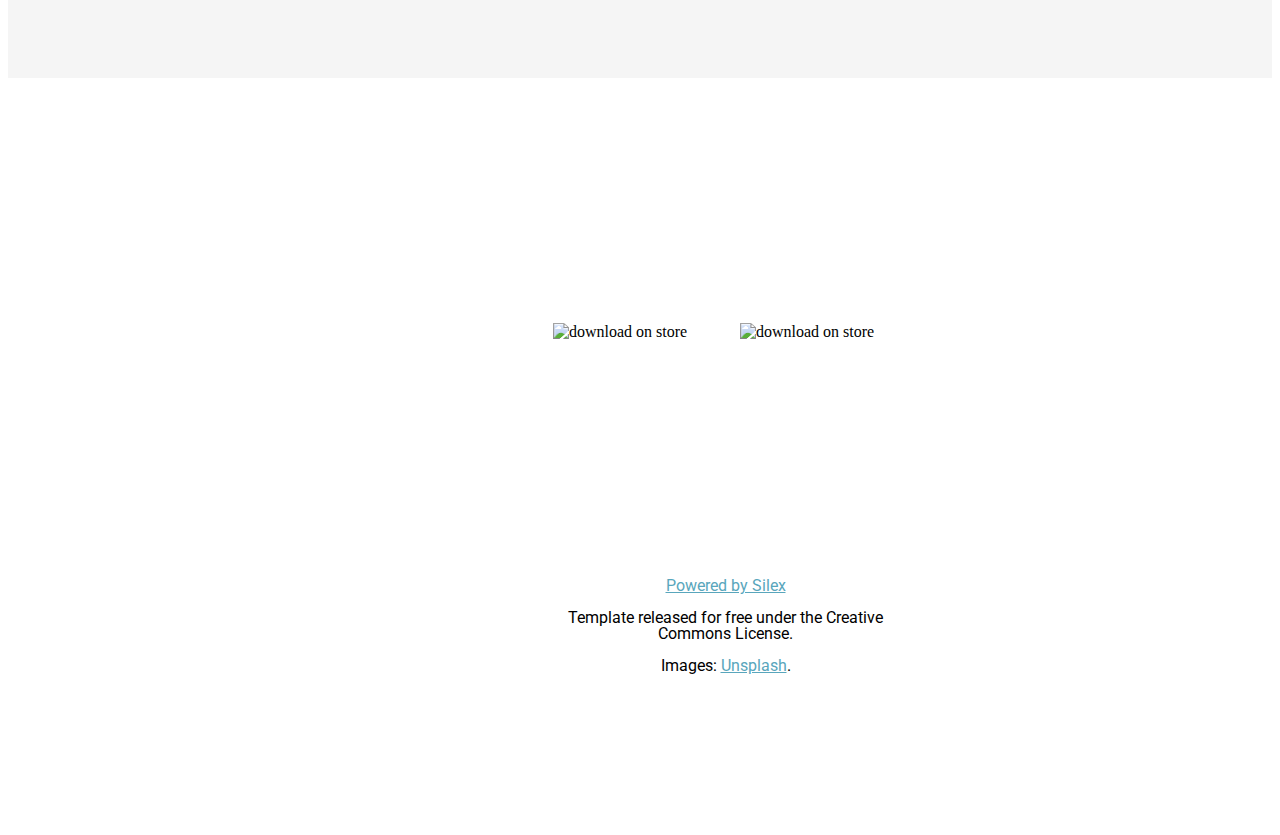
==== commit 5d124a01: "Batch update" ====
--- a/editable.html
+++ b/editable.html
@@ -30,7 +30,7 @@
     }
 })
     </script>
-    <style class="silex-inline-styles">.body-initial {background-color: rgba(255,255,255,1); position: static;}.silex-id-1474394621033-3 {background-color: rgba(99,178,216,1); background-image: url(../../../../../libs/templates/silex-templates/smart-simple/assets/bg.jpg); background-size: cover; min-width: 1000px; position: static; margin-top: -1px;}.silex-id-1474394621032-2 {background-color: transparent; min-height: 942px; position: relative; margin-left: auto; margin-right: auto; display: flex; flex-direction: column; align-items: center; justify-content: space-evenly;}.silex-id-1484576338732-6 {width: 1000px; background-color: transparent; min-height: 411px; position: static; display: flex; align-items: center; justify-content: space-between;}.silex-id-1484575683599-3 {width: 424px; min-height: 183px; position: static;}.silex-id-1484589161931-13 {width: 460px; height: 465px; position: static;}.silex-id-1484655890366-24 {width: 30px; top: 597px; left: 530px; height: 30px; position: static; margin-bottom: 50px;}.silex-id-1484587463012-11 {position: static; margin-top: -1px;}.silex-id-1484587463012-10 {background-color: transparent; min-height: 331px; position: relative; margin-left: auto; margin-right: auto;}.silex-id-1484589600542-14 {width: 270px; top: 115px; left: 0px; min-height: 120px; position: absolute;}.silex-id-1484589884177-15 {width: 107px; top: 18px; left: 41px; height: 107px; position: static;}.silex-id-1484589925987-18 {width: 154px; top: 111px; left: 52px; min-height: 51px; position: static;}.silex-id-1484589890126-16 {width: 128px; top: 19px; left: 27px; height: 128px; position: static;}.silex-id-1484589940350-19 {width: 154px; top: 125px; left: 27px; min-height: 51px; position: static;}.silex-id-1484589897940-17 {width: 64px; top: 47px; left: 92px; height: 64px; position: static; margin-top: 40px; margin-bottom: 40px;}.silex-id-1484589955761-20 {width: 154px; top: 119px; left: 48px; min-height: 51px; position: static;}.silex-id-1484590211530-22 {background-color: rgba(245,245,245,1); border-color: #000000; position: static; margin-top: -1px;}.silex-id-1484590211529-21 {background-color: transparent; min-height: 485px; position: relative; margin-left: auto; margin-right: auto;}.silex-id-1484658879156-30 {width: 533px; top: 73px; left: -7.224572658538818px; height: 334px; position: absolute;}.silex-id-1484658276174-26 {width: 450px; top: 105px; left: 549px; min-height: 140px; position: absolute;}.silex-id-1484658377172-27 {width: 155px; top: 285px; left: 575.1506490707397px; border-width: 1px 1px 1px 1px; border-style: solid; border-radius: 6px 6px 6px 6px; border-color: rgba(89,166,188,1); min-height: 49px; position: absolute;}.silex-id-1484658633791-29 {position: static; margin-top: -1px;}.silex-id-1484658633790-28 {background-color: transparent; min-height: 1160px; position: relative; margin-left: auto; margin-right: auto;}.silex-id-1484658906426-31 {width: 360px; top: 159px; left: 99.41234970092773px; height: 243px; position: absolute;}.silex-id-1484659675199-32 {width: 314px; top: 177px; left: 686px; border-color: #000000; min-height: 189px; position: absolute;}.silex-id-1484659675214-33 {width: 155px; top: 367px; left: 686px; border-width: 1px 1px 1px 1px; border-style: solid; border-radius: 6px 6px 6px 6px; border-color: rgba(89,166,188,1); background-color: rgba(245,245,245,1); min-height: 48px; position: absolute;}.silex-id-1484659915267-34 {width: 392px; top: 739px; left: 456.79998779296875px; height: 389px; position: absolute;}.silex-id-1484659957952-35 {width: 314px; top: 685.6009826660156px; left: 79px; border-color: #000000; min-height: 189px; position: absolute;}.silex-id-1484659957955-36 {width: 155px; top: 875.0000915527344px; left: 84px; border-radius: 6px 6px 6px 6px; border-color: #000000; background-color: rgba(245,245,245,1); min-height: 48px; position: absolute;}.silex-id-1484660025157-38 {background-image: url(../../../../../libs/templates/silex-templates/smart-simple/assets/bg.jpg); background-size: cover; position: static; margin-top: -1px;}.silex-id-1484660025157-37 {background-color: transparent; min-height: 720px; position: relative; margin-left: auto; margin-right: auto;}.silex-id-1484660593104-50 {width: 59px; top: 110.60251426696777px; left: 183.60008239746094px; height: 59px; position: absolute;}.silex-id-1484660590493-49 {width: 59px; top: 424px; left: 304px; height: 59px; position: absolute;}.silex-id-1484660587788-48 {width: 59px; top: 373.40000915527344px; left: 516px; height: 59px; position: absolute;}.silex-id-1484660581795-47 {width: 59px; top: 143.4000015258789px; left: 508.39996337890625px; height: 59px; position: absolute;}.silex-id-1484660694480-51 {width: 466px; top: 177.00301361083984px; left: 25.000259399414062px; min-height: 51px; position: absolute;}.silex-id-1484660819078-52 {width: 777px; top: 228.4008331298828px; left: 24.600509643554688px; border-color: #000000; min-height: 117px; position: absolute;}.silex-id-1484661186677-53 {width: 146px; top: 366px; left: 36px; border-width: 1px 1px 1px 1px; border-style: solid; border-radius: 6px 6px 6px 6px; border-color: rgba(89,166,188,1); background-color: rgba(245,245,245,1); min-height: 48px; position: absolute;}.silex-id-1552782312153-0 {width: 400px; top: 99.59999465942383px; left: 602.0005493164062px; height: 570px; position: absolute;}.silex-id-1484661251321-55 {position: static; margin-top: -1px;}.silex-id-1484661251321-54 {background-color: transparent; min-height: 804px; position: relative; margin-left: auto; margin-right: auto;}.silex-id-1484661716413-56 {width: 600px; top: 190.00001525878906px; left: 208.00006103515625px; height: 513px; position: absolute;}.silex-id-1484662129693-59 {background-color: rgba(245,245,245,1); border-color: #000000; position: static; margin-top: -1px;}.silex-id-1484662129693-60 {background-color: transparent; min-height: 477px; position: relative; margin-left: auto; margin-right: auto;}.silex-id-1484662129693-61 {width: 353px; top: 106px; left: 550px; min-height: 189px; position: absolute;}.silex-id-1484662129694-63 {width: 155px; top: 297px; left: 550px; border-width: 1px 1px 1px 1px; border-style: solid; border-radius: 6px 6px 6px 6px; border-color: #63b2d8; min-height: 46px; position: absolute;}.silex-id-1484662129694-62 {width: 450px; top: 104px; left: 99px; height: 279px; position: absolute;}.silex-id-1484662096460-58 {background-image: url(../../../../../libs/templates/silex-templates/smart-simple/assets/bg.jpg); background-size: cover; position: static; margin-top: -1px;}.silex-id-1484662096459-57 {background-color: transparent; min-height: 415px; position: relative; margin-left: auto; margin-right: auto;}.silex-id-1484662183052-64 {width: 515px; background-color: transparent; top: 120px; left: 258px; min-height: 192px; position: absolute;}.silex-id-1484662183053-66 {width: 158px; top: 126px; left: 81px; height: 43px; position: absolute;}.silex-id-1484662183053-67 {width: 158px; top: 126px; left: 268px; height: 43px; position: absolute;}.silex-id-1484662183053-65 {width: 229px; top: 9px; left: 145px; min-height: 83px; position: absolute;}.silex-id-1478366450713-3 {background-color: transparent; min-width: 1000px; position: static; margin-top: -1px;}.silex-id-1478366450713-2 {background-color: transparent; min-height: 336px; position: relative; margin-left: auto; margin-right: auto;}.silex-id-1442914737143-3 {width: 349px; top: 71px; left: 337px; min-height: 127px; position: absolute;}.silex-id-1594633247865-13 {width: 200px; min-height: 200px; background-color: rgb(255, 255, 255); position: absolute; top: 66px; left: 228px; display: flex; flex-direction: column; align-items: center; justify-content: space-between;}.silex-id-1594633285573-14 {width: 200px; min-height: 200px; background-color: rgb(255, 255, 255); position: absolute; top: 66px; left: 500px; display: flex; flex-direction: column; align-items: center; justify-content: space-between;}.silex-id-1594633311298-15 {width: 200px; min-height: 200px; background-color: rgb(255, 255, 255); position: absolute; top: 66px; left: 761px; display: flex; flex-direction: column; align-items: center; justify-content: space-between;}.silex-id-1594635271029-0 {width: 632px; top: 31px; left: -0.7999725341796875px; min-height: 134px; position: absolute;}.silex-id-1594640735137-5 {width: 490px; min-height: 229px; background-color: transparent; position: static; display: flex; flex-wrap: wrap; align-items: center; justify-content: normal;}@media only screen and (max-width: 480px) {.silex-id-1474394621033-3 {top: 60px; left: 0px;}.silex-id-1474394621032-2 {min-height: 981.5999755859375px;}.silex-id-1484576338732-6 {top: 0px; left: 0px; width: 442.5px; min-height: 783px;}.silex-id-1484575683599-3 {top: 16px; left: 11px; width: 401px; min-height: 267px;}.silex-id-1484589161931-13 {height: 334px; width: 447px; position: static;}.silex-id-1484589600542-14 {top: 2px; left: 11px; width: 423px; min-height: 115px;}.silex-id-1484589884177-15 {top: -115px; left: 10.5px; width: 107px; height: 107px;}.silex-id-1484589925987-18 {top: 0px; left: 0px; width: 221px; min-height: 77px;}.silex-id-1484589890126-16 {top: 268px; left: 18px; width: 60px; height: 60px;}.silex-id-1484589940350-19 {top: 0px; left: 0px; width: 200px; min-height: 77px;}.silex-id-1484589897940-17 {top: 269px; left: 12px; width: 58px; height: 58px; margin-bottom: 40px;}.silex-id-1484589955761-20 {top: -18px; left: 0px; width: 154px; min-height: 95px;}.silex-id-1484590211530-22 {top: 1346px; left: 0px;}.silex-id-1484590211529-21 {min-height: 670px;}.silex-id-1484658276174-26 {top: 0px; left: 0px; width: 423px; min-height: 227px;}.silex-id-1484658633791-29 {top: 2016px; left: 0px;}.silex-id-1484658633790-28 {min-height: 1425px;}.silex-id-1484659675199-32 {top: 0px; left: 0px; width: 421px; min-height: 227px;}.silex-id-1484659915267-34 {height: 366px; top: 5px; left: 0px; width: 466px;}.silex-id-1484659957952-35 {top: 0px; left: 0px; width: 423px; min-height: 227px;}.silex-id-1484660025157-38 {top: 3723px; left: 0px;}.silex-id-1484660025157-37 {min-height: 1119px;}.silex-id-1484660694480-51 {top: 722px; left: 11px; width: 423px; min-height: 80px;}.silex-id-1484661251321-55 {top: 4669px; left: 0px;}.silex-id-1484661251321-54 {min-height: 745.9166870117188px;}.silex-id-1484661716413-56 {top: 96px; left: 11px; width: 421px; height: 391px;}.silex-id-1484662129693-61 {top: 279px; left: 11px; width: 423px; min-height: 189px;}.silex-id-1484662183053-65 {min-height: 102.76666259765625px; top: 0px; left: 0px; width: 359px;}.silex-id-1442914737143-3 {top: 57px; left: 11px; width: 423px; min-height: 105px;}.silex-id-1594633247865-13 {min-height: 213px; top: 0px; left: 0px; width: 445px;}.silex-id-1594635271029-0 {top: 279px; left: 11px; width: 423px; min-height: 189px;}}</style>
+    <style class="silex-inline-styles">.body-initial {background-color: rgba(255,255,255,1); position: static;}.silex-id-1474394621033-3 {background-color: rgba(99,178,216,1); background-image: url(../../../../../libs/templates/silex-templates/smart-simple/assets/bg.jpg); background-size: cover; min-width: 1000px; position: static; margin-top: -1px;}.silex-id-1474394621032-2 {background-color: transparent; min-height: 942px; position: relative; margin-left: auto; margin-right: auto; display: flex; flex-direction: column; align-items: center; justify-content: space-evenly;}.silex-id-1484576338732-6 {width: 1000px; background-color: transparent; min-height: 411px; position: static; display: flex; align-items: center; justify-content: space-between;}.silex-id-1484575683599-3 {width: 424px; min-height: 183px; position: static;}.silex-id-1484589161931-13 {width: 460px; height: 465px; position: static;}.silex-id-1484655890366-24 {width: 30px; top: 597px; left: 530px; height: 30px; position: static; margin-bottom: 50px;}.silex-id-1484587463012-11 {position: static; margin-top: -1px;}.silex-id-1484587463012-10 {background-color: transparent; min-height: 331px; position: relative; margin-left: auto; margin-right: auto;}.silex-id-1484589600542-14 {width: 270px; top: 115px; left: 0px; min-height: 120px; position: absolute;}.silex-id-1484589884177-15 {width: 107px; top: 18px; left: 41px; height: 107px; position: static;}.silex-id-1484589925987-18 {width: 154px; top: 111px; left: 52px; min-height: 51px; position: static;}.silex-id-1484589890126-16 {width: 128px; top: 19px; left: 27px; height: 128px; position: static;}.silex-id-1484589940350-19 {width: 154px; top: 125px; left: 27px; min-height: 51px; position: static;}.silex-id-1484589897940-17 {width: 64px; top: 47px; left: 92px; height: 64px; position: static; margin-top: 40px; margin-bottom: 40px;}.silex-id-1484589955761-20 {width: 154px; top: 119px; left: 48px; min-height: 51px; position: static;}.silex-id-1484590211530-22 {background-color: rgba(245,245,245,1); border-color: #000000; position: static; margin-top: -1px;}.silex-id-1484590211529-21 {background-color: transparent; min-height: 485px; position: relative; margin-left: auto; margin-right: auto;}.silex-id-1484658879156-30 {width: 533px; top: 73px; left: -7.224572658538818px; height: 334px; position: absolute;}.silex-id-1484658276174-26 {width: 450px; top: 105px; left: 549px; min-height: 140px; position: absolute;}.silex-id-1484658377172-27 {width: 155px; top: 285px; left: 575.1506490707397px; border-width: 1px 1px 1px 1px; border-style: solid; border-radius: 6px 6px 6px 6px; border-color: rgba(89,166,188,1); min-height: 49px; position: absolute;}.silex-id-1484658633791-29 {position: static; margin-top: -1px;}.silex-id-1484658633790-28 {background-color: transparent; min-height: 1160px; position: relative; margin-left: auto; margin-right: auto;}.silex-id-1484658906426-31 {width: 529px; top: 145px; left: 62px; height: 413px; position: absolute;}.silex-id-1484659675199-32 {width: 314px; top: 208.99999237060547px; left: 660.6000270843506px; border-color: #000000; min-height: 189px; position: absolute;}.silex-id-1484659675214-33 {width: 155px; top: 409px; left: 660.8010416030884px; border-width: 1px 1px 1px 1px; border-style: solid; border-radius: 6px 6px 6px 6px; border-color: rgba(89,166,188,1); background-color: rgba(245,245,245,1); min-height: 48px; position: absolute;}.silex-id-1484659915267-34 {width: 392px; top: 706px; left: 460.7999577522278px; height: 389px; position: absolute;}.silex-id-1484659957952-35 {width: 314px; top: 748.4005737304688px; left: 99.39998483657837px; border-color: #000000; min-height: 189px; position: absolute;}.silex-id-1484659957955-36 {width: 155px; top: 937px; left: 99.39998626708984px; border-radius: 6px 6px 6px 6px; border-color: #000000; background-color: rgba(245,245,245,1); min-height: 48px; position: absolute;}.silex-id-1484660025157-38 {background-image: url(../../../../../libs/templates/silex-templates/smart-simple/assets/bg.jpg); background-size: cover; position: static; margin-top: -1px;}.silex-id-1484660025157-37 {background-color: transparent; min-height: 720px; position: relative; margin-left: auto; margin-right: auto;}.silex-id-1484660581795-47 {width: 59px; top: 474.1999816894531px; left: 42.6373291015625px; height: 59px; position: absolute;}.silex-id-1484660694480-51 {width: 404px; top: 245.5500030517578px; left: 35.399993896484375px; min-height: 166px; position: absolute;}.silex-id-1484660819078-52 {width: 777px; top: 87.25px; left: 42.025073409080505px; border-color: #000000; min-height: 117px; position: absolute;}.silex-id-1484661186677-53 {width: 146px; top: 450.2615661621094px; left: 42.362579345703125px; border-width: 1px 1px 1px 1px; border-style: solid; border-radius: 6px 6px 6px 6px; border-color: rgba(89,166,188,1); background-color: rgba(245,245,245,1); min-height: 48px; position: absolute;}.silex-id-1552782312153-0 {width: 429px; top: 194.58749389648438px; left: 460.9124755859375px; height: 355px; position: absolute;}.silex-id-1484661251321-55 {position: static; margin-top: -1px;}.silex-id-1484661251321-54 {background-color: transparent; min-height: 804px; position: relative; margin-left: auto; margin-right: auto;}.silex-id-1484661716413-56 {width: 600px; top: 190.00001525878906px; left: 208.00006103515625px; height: 513px; position: absolute;}.silex-id-1484662129693-59 {background-color: rgba(245,245,245,1); border-color: #000000; position: static; margin-top: -1px;}.silex-id-1484662129693-60 {background-color: transparent; min-height: 477px; position: relative; margin-left: auto; margin-right: auto;}.silex-id-1484662129693-61 {width: 353px; top: 106px; left: 550px; min-height: 189px; position: absolute;}.silex-id-1484662129694-63 {width: 155px; top: 297px; left: 550px; border-width: 1px 1px 1px 1px; border-style: solid; border-radius: 6px 6px 6px 6px; border-color: #63b2d8; min-height: 46px; position: absolute;}.silex-id-1484662129694-62 {width: 450px; top: 104px; left: 99px; height: 279px; position: absolute;}.silex-id-1484662096460-58 {background-image: url(../../../../../libs/templates/silex-templates/smart-simple/assets/bg.jpg); background-size: cover; position: static; margin-top: -1px;}.silex-id-1484662096459-57 {background-color: transparent; min-height: 415px; position: relative; margin-left: auto; margin-right: auto;}.silex-id-1484662183052-64 {width: 515px; background-color: transparent; top: 120px; left: 258px; min-height: 192px; position: absolute;}.silex-id-1484662183053-66 {width: 158px; top: 126px; left: 81px; height: 43px; position: absolute;}.silex-id-1484662183053-67 {width: 158px; top: 126px; left: 268px; height: 43px; position: absolute;}.silex-id-1484662183053-65 {width: 229px; top: 9px; left: 145px; min-height: 83px; position: absolute;}.silex-id-1478366450713-3 {background-color: transparent; min-width: 1000px; position: static; margin-top: -1px;}.silex-id-1478366450713-2 {background-color: transparent; min-height: 336px; position: relative; margin-left: auto; margin-right: auto;}.silex-id-1442914737143-3 {width: 349px; top: 71px; left: 337px; min-height: 127px; position: absolute;}.silex-id-1594633247865-13 {width: 200px; min-height: 200px; background-color: rgb(255, 255, 255); position: absolute; top: 66px; left: 228px; display: flex; flex-direction: column; align-items: center; justify-content: space-between;}.silex-id-1594633285573-14 {width: 200px; min-height: 200px; background-color: rgb(255, 255, 255); position: absolute; top: 66px; left: 500px; display: flex; flex-direction: column; align-items: center; justify-content: space-between;}.silex-id-1594633311298-15 {width: 200px; min-height: 200px; background-color: rgb(255, 255, 255); position: absolute; top: 66px; left: 761px; display: flex; flex-direction: column; align-items: center; justify-content: space-between;}.silex-id-1594635271029-0 {width: 632px; top: 31px; left: -0.7999725341796875px; min-height: 134px; position: absolute;}.silex-id-1594640735137-5 {width: 490px; min-height: 229px; background-color: transparent; position: static; display: flex; flex-wrap: wrap; align-items: center; justify-content: normal;}@media only screen and (max-width: 480px) {.silex-id-1474394621033-3 {top: 60px; left: 0px;}.silex-id-1474394621032-2 {min-height: 981.5999755859375px;}.silex-id-1484576338732-6 {top: 0px; left: 0px; width: 442.5px; min-height: 783px;}.silex-id-1484575683599-3 {top: 16px; left: 11px; width: 401px; min-height: 267px;}.silex-id-1484589161931-13 {height: 334px; width: 447px; position: static;}.silex-id-1484589600542-14 {top: 2px; left: 11px; width: 423px; min-height: 115px;}.silex-id-1484589884177-15 {top: -115px; left: 10.5px; width: 107px; height: 107px;}.silex-id-1484589925987-18 {top: 0px; left: 0px; width: 221px; min-height: 77px;}.silex-id-1484589890126-16 {top: 268px; left: 18px; width: 60px; height: 60px;}.silex-id-1484589940350-19 {top: 0px; left: 0px; width: 200px; min-height: 77px;}.silex-id-1484589897940-17 {top: 269px; left: 12px; width: 58px; height: 58px; margin-bottom: 40px;}.silex-id-1484589955761-20 {top: -18px; left: 0px; width: 154px; min-height: 95px;}.silex-id-1484590211530-22 {top: 1346px; left: 0px;}.silex-id-1484590211529-21 {min-height: 670px;}.silex-id-1484658276174-26 {top: 0px; left: 0px; width: 423px; min-height: 227px;}.silex-id-1484658633791-29 {top: 2016px; left: 0px;}.silex-id-1484658633790-28 {min-height: 1425px;}.silex-id-1484659675199-32 {top: 0px; left: 0px; width: 421px; min-height: 227px;}.silex-id-1484659915267-34 {height: 366px; top: 5px; left: 0px; width: 466px;}.silex-id-1484659957952-35 {top: 0px; left: 0px; width: 423px; min-height: 227px;}.silex-id-1484660025157-38 {top: 3723px; left: 0px;}.silex-id-1484660025157-37 {min-height: 1119px;}.silex-id-1484660694480-51 {top: 722px; left: 11px; width: 423px; min-height: 80px;}.silex-id-1484661251321-55 {top: 4669px; left: 0px;}.silex-id-1484661251321-54 {min-height: 745.9166870117188px;}.silex-id-1484661716413-56 {top: 96px; left: 11px; width: 421px; height: 391px;}.silex-id-1484662129693-61 {top: 279px; left: 11px; width: 423px; min-height: 189px;}.silex-id-1484662183053-65 {min-height: 102.76666259765625px; top: 0px; left: 0px; width: 359px;}.silex-id-1442914737143-3 {top: 57px; left: 11px; width: 423px; min-height: 105px;}.silex-id-1594633247865-13 {min-height: 213px; top: 0px; left: 0px; width: 445px;}.silex-id-1594635271029-0 {top: 279px; left: 11px; width: 423px; min-height: 189px;}}</style>
     <title>Smart and Simple</title>
     
     
@@ -243,18 +243,18 @@
             
             
             
-        <div data-silex-type="text-element" class="editable-style text-element silex-id-1484659675199-32 from-right" data-silex-id="silex-id-1484659675199-32" style="">
+        <div data-silex-type="image-element" class="editable-style silex-id-1484658906426-31 image-element from-left" data-silex-id="silex-id-1484658906426-31" style=""><img src="CCTV%20Installation%20service%20(1).jpeg"></div><a data-silex-type="text-element" class="editable-style text-element silex-id-1484659675214-33 from-right button-text" data-silex-id="silex-id-1484659675214-33" href="https://www.quickresponsecctv.co.uk/" style="">
+                <div class="silex-element-content normal"><p>Read more</p></div>
+            </a><div data-silex-type="text-element" class="editable-style text-element silex-id-1484659675199-32 from-right" data-silex-id="silex-id-1484659675199-32" style="">
                 <div class="silex-element-content normal">
                     <h2>Security Systems</h2><p>local security system installers that will bring the best Hikvision or Dahua cctv system for your home or business.</p></div>
-            </div><a data-silex-type="text-element" class="editable-style text-element silex-id-1484659675214-33 from-right button-text" data-silex-id="silex-id-1484659675214-33" href="https://www.quickresponsecctv.co.uk/" style="">
-                <div class="silex-element-content normal"><p>Read more</p></div>
+            </div><div data-silex-type="image-element" class="editable-style silex-id-1484659915267-34 image-element from-right" data-silex-id="silex-id-1484659915267-34" style=""><img src="CCTV%20Installation%20service%20(10).jpg"></div><a data-silex-type="text-element" class="editable-style text-element silex-id-1484659957955-36 from-left button-text" data-silex-id="silex-id-1484659957955-36" style="" href="https://www.quickresponsecctv.co.uk/">
+                <div class="silex-element-content normal">
+                    <p>Read more</p><span class="_wysihtml-temp-caret-fix" style="position: absolute; display: block; min-width: 1px; z-index: 99999;">﻿</span></div>
             </a><div data-silex-type="text-element" class="editable-style text-element silex-id-1484659957952-35 from-left" data-silex-id="silex-id-1484659957952-35" style="">
                 <div class="silex-element-content normal">
                     <h2>View Your CCTV System on Your Phone or Tablet</h2><p>View your CCTV Camera system from anywhere in the World</p></div>
-            </div><a data-silex-type="text-element" class="editable-style text-element silex-id-1484659957955-36 from-left button-text" data-silex-id="silex-id-1484659957955-36" style="" href="https://www.quickresponsecctv.co.uk/">
-                <div class="silex-element-content normal">
-                    <p>Read more</p><span class="_wysihtml-temp-caret-fix" style="position: absolute; display: block; min-width: 1px; z-index: 99999;">﻿</span></div>
-            </a><div data-silex-type="image-element" class="editable-style silex-id-1484659915267-34 image-element from-right" data-silex-id="silex-id-1484659915267-34" style=""><img src="CCTV%20Installation%20service%20(10).jpg"></div><div data-silex-type="image-element" class="editable-style silex-id-1484658906426-31 image-element from-left" data-silex-id="silex-id-1484658906426-31" style=""><img src="CCTV%20Installation%20service%20(1).jpeg"></div></div>
+            </div></div>
     </section>
 
 
@@ -269,20 +269,20 @@
             
             
             
-        <div data-silex-type="image-element" class="editable-style silex-id-1552782312153-0 image-element from-right" data-silex-id="silex-id-1552782312153-0" style=""><img src="../../../../../libs/templates/silex-templates/smart-simple/assets/form-analytics-web-ready.png" class="" alt="device image"></div><a data-silex-type="text-element" class="editable-style text-element silex-id-1484661186677-53 from-left button-text" data-silex-id="silex-id-1484661186677-53" style="" href="https://www.quickresponsecctv.co.uk/">
-                <div class="silex-element-content normal">
-                    <p>Read more<br></p><span class="_wysihtml-temp-caret-fix" style="position: absolute; display: block; min-width: 1px; z-index: 99999;">﻿</span></div>
-            </a><div data-silex-type="text-element" class="editable-style silex-id-1484660819078-52 text-element from-left white-text" data-silex-id="silex-id-1484660819078-52" style="">
+        <div data-silex-type="text-element" class="editable-style silex-id-1484660819078-52 text-element from-left white-text" data-silex-id="silex-id-1484660819078-52" style="">
                 <div class="silex-element-content normal">
                     <h1><span style="background-color: transparent;">Hikvision and Dahua CCTV Camera systems</span><br></h1><p><span style="background-color: transparent;">keeping you safe with Hikvision and Dahua CCTV Camera Systems at there best.</span></p>
                         
                     
                 </div>
-            </div><div data-silex-type="text-element" class="editable-style silex-id-1484660694480-51 text-element hide-on-mobile white-text" data-silex-id="silex-id-1484660694480-51" style="">
-                <div class="silex-element-content normal">
-                    <p>Keep your home or business Safe with a CCTV Camera System</p>
-                </div>
-            </div><div data-silex-type="image-element" class="editable-style silex-id-1484660590493-49 image-element hide-on-mobile" data-silex-id="silex-id-1484660590493-49" style=""><img src="../../../../../libs/templates/silex-templates/smart-simple/assets/1484682026_Three_Finger_Swipe_Up.png" class="" alt="gesture image"></div><div data-silex-type="image-element" class="editable-style silex-id-1484660593104-50 image-element hide-on-mobile" data-silex-id="silex-id-1484660593104-50" style=""><img src="../../../../../libs/templates/silex-templates/smart-simple/assets/1484682039_Single_Tap.png" class="" alt="gesture image"></div><div data-silex-type="image-element" class="editable-style silex-id-1484660587788-48 image-element hide-on-mobile" data-silex-id="silex-id-1484660587788-48" style=""><img src="../../../../../libs/templates/silex-templates/smart-simple/assets/1484682018_Three_Finger_Swipe_Right.png" class="" alt="gesture image"></div><div data-silex-type="image-element" class="editable-style silex-id-1484660581795-47 image-element hide-on-mobile" data-silex-id="silex-id-1484660581795-47" style=""><img src="../../../../../libs/templates/silex-templates/smart-simple/assets/1484682015_Two_Finger_Tap.png" class="" alt="gesture image"></div></div>
+            </div><div data-silex-type="image-element" class="editable-style silex-id-1552782312153-0 image-element from-right" data-silex-id="silex-id-1552782312153-0" style=""><img src="CCTV%20Installation%20service%20(4).png"></div><a data-silex-type="text-element" class="editable-style text-element silex-id-1484661186677-53 from-left button-text" data-silex-id="silex-id-1484661186677-53" style="" href="https://www.quickresponsecctv.co.uk/">
+                <div class="silex-element-content normal">
+                    <p>Read more<br></p><span class="_wysihtml-temp-caret-fix" style="position: absolute; display: block; min-width: 1px; z-index: 99999;">﻿</span></div>
+            </a><div data-silex-type="image-element" class="editable-style silex-id-1484660581795-47 image-element hide-on-mobile" data-silex-id="silex-id-1484660581795-47" style=""><img src="../../../../../libs/templates/silex-templates/smart-simple/assets/1484682015_Two_Finger_Tap.png" class="" alt="gesture image"></div><div data-silex-type="text-element" class="editable-style silex-id-1484660694480-51 text-element hide-on-mobile white-text" data-silex-id="silex-id-1484660694480-51" style="">
+                <div class="silex-element-content normal">
+                    <p>Keep your home or business Safe with a CCTV Camera System&nbsp;Book Now CCTV Installation Service by local security camera installers CCTV installation service near me have been the cheapest online providers of HIKVision CCTV equipment in the UK and we are excited to say that we now also install HIKVision and Dahua CCTV solutions in businesses and homes all across the United Kingdom.<br></p>
+                </div>
+            </div></div>
     </section>
 
 
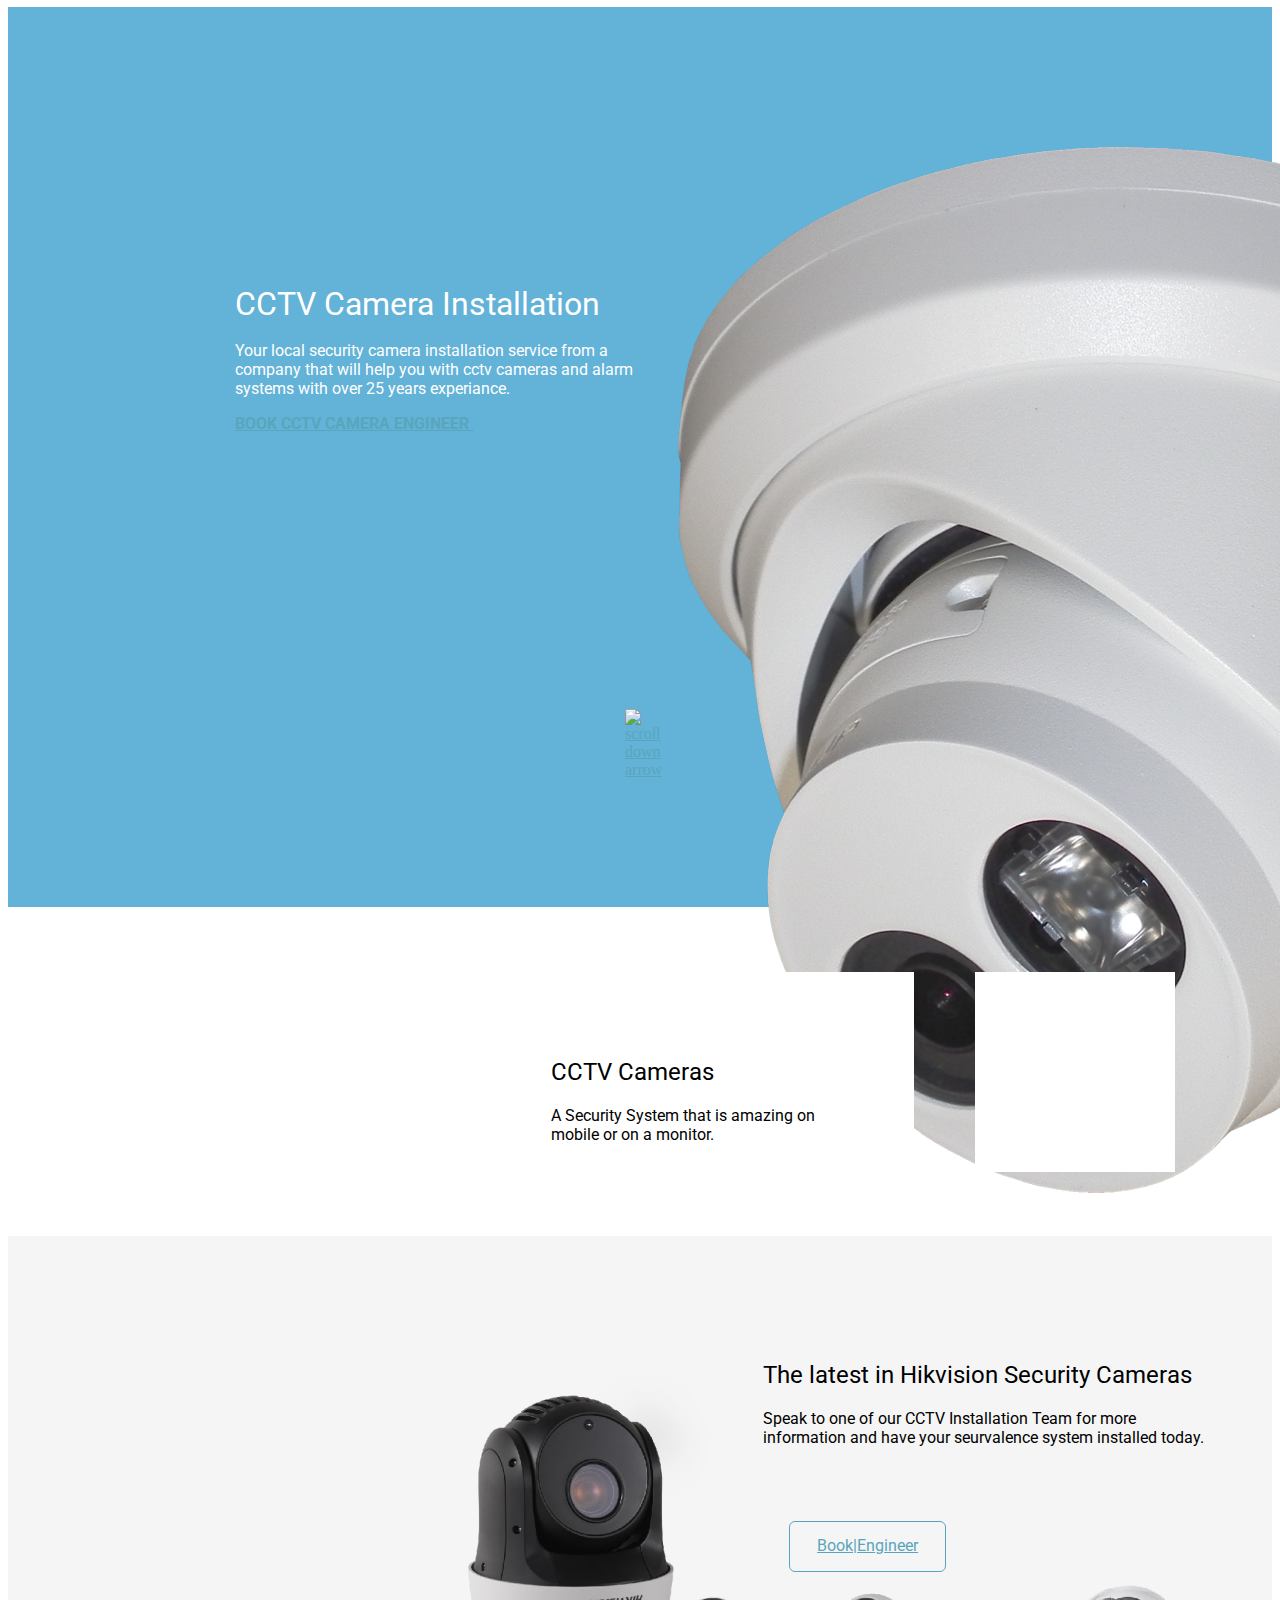
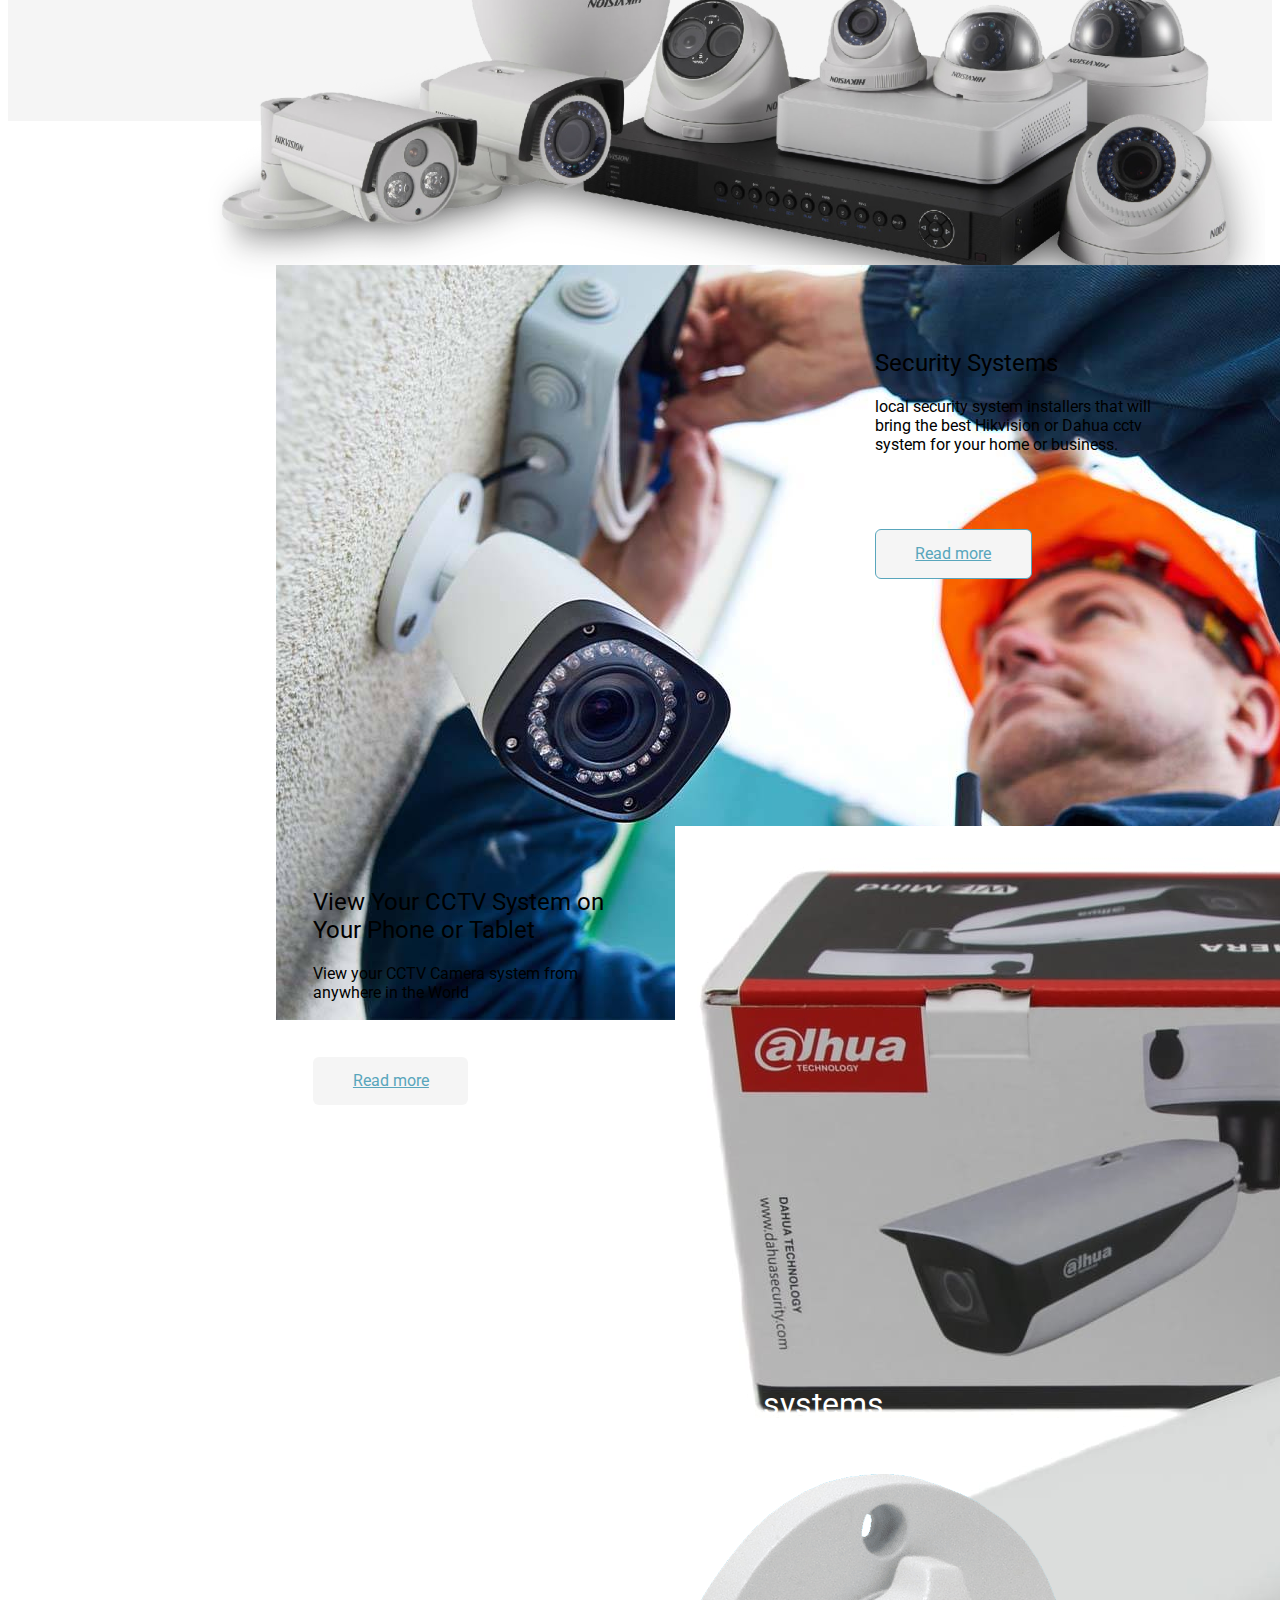
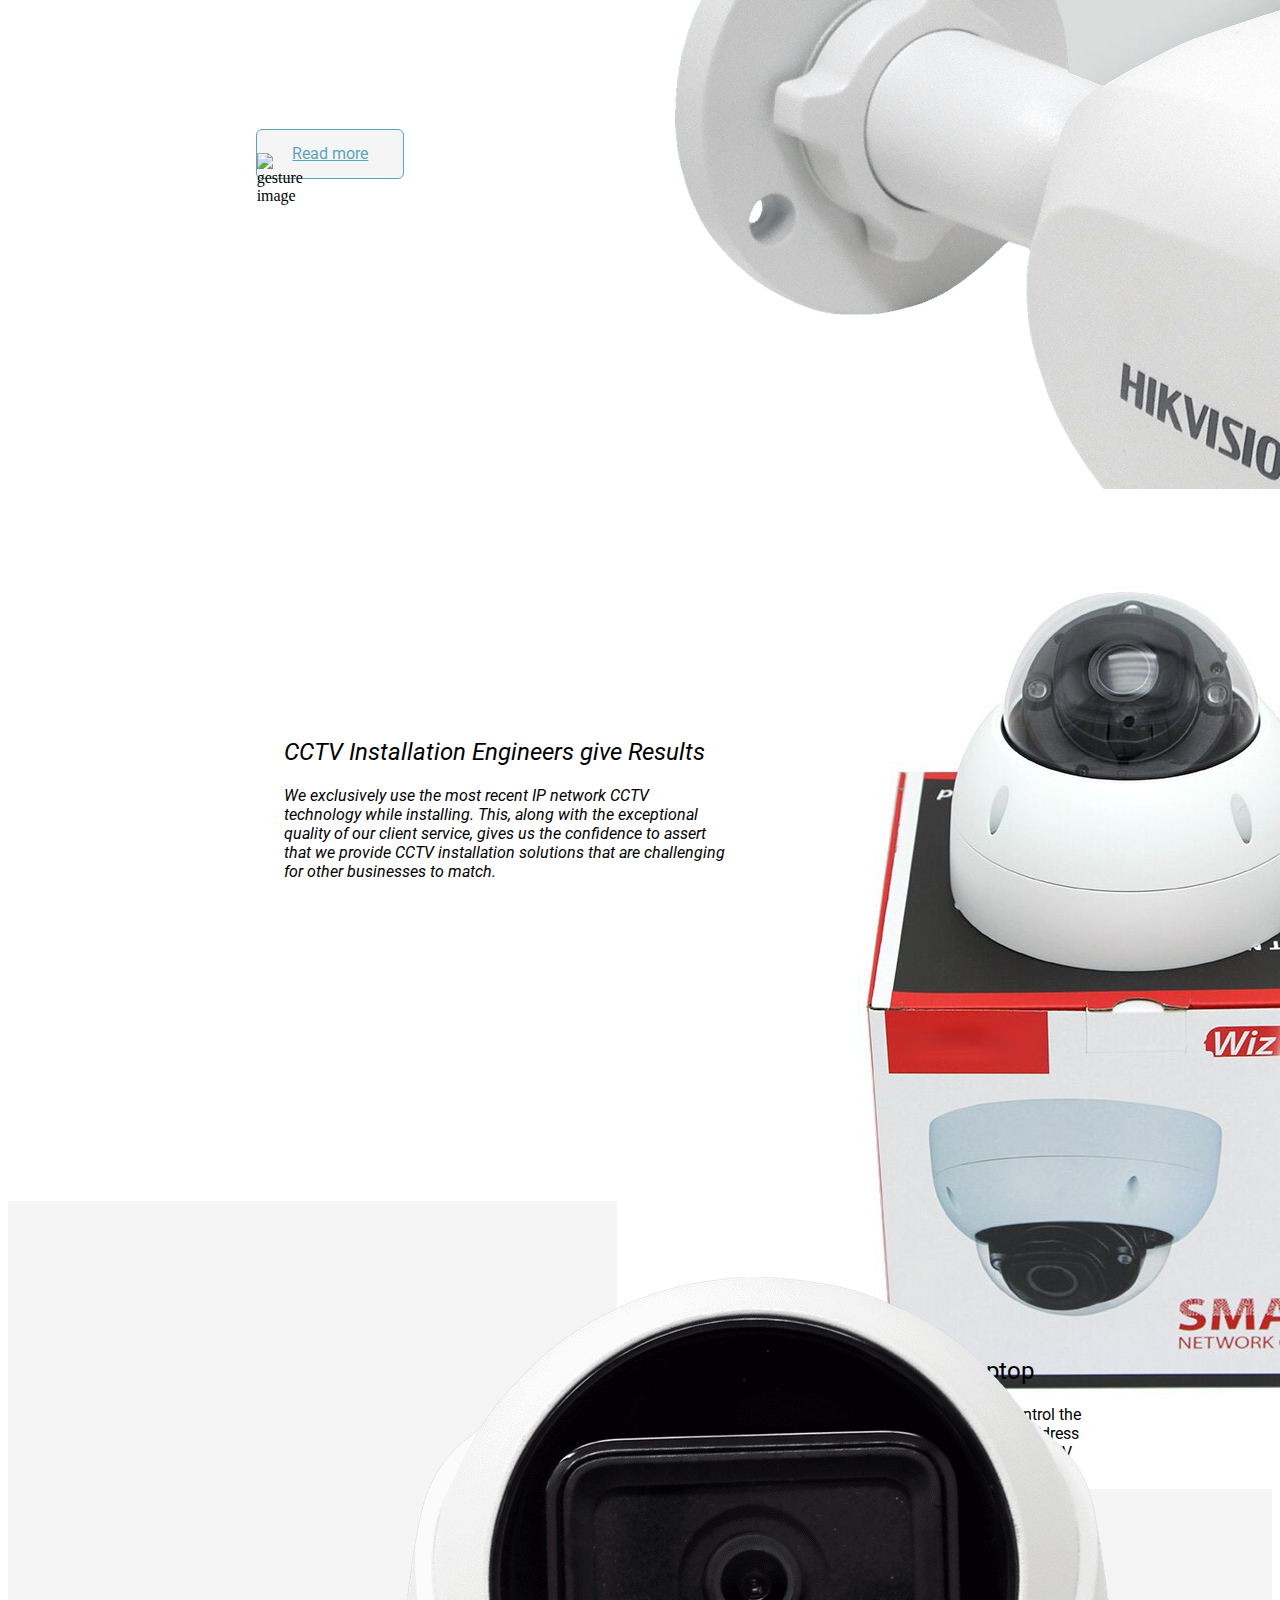
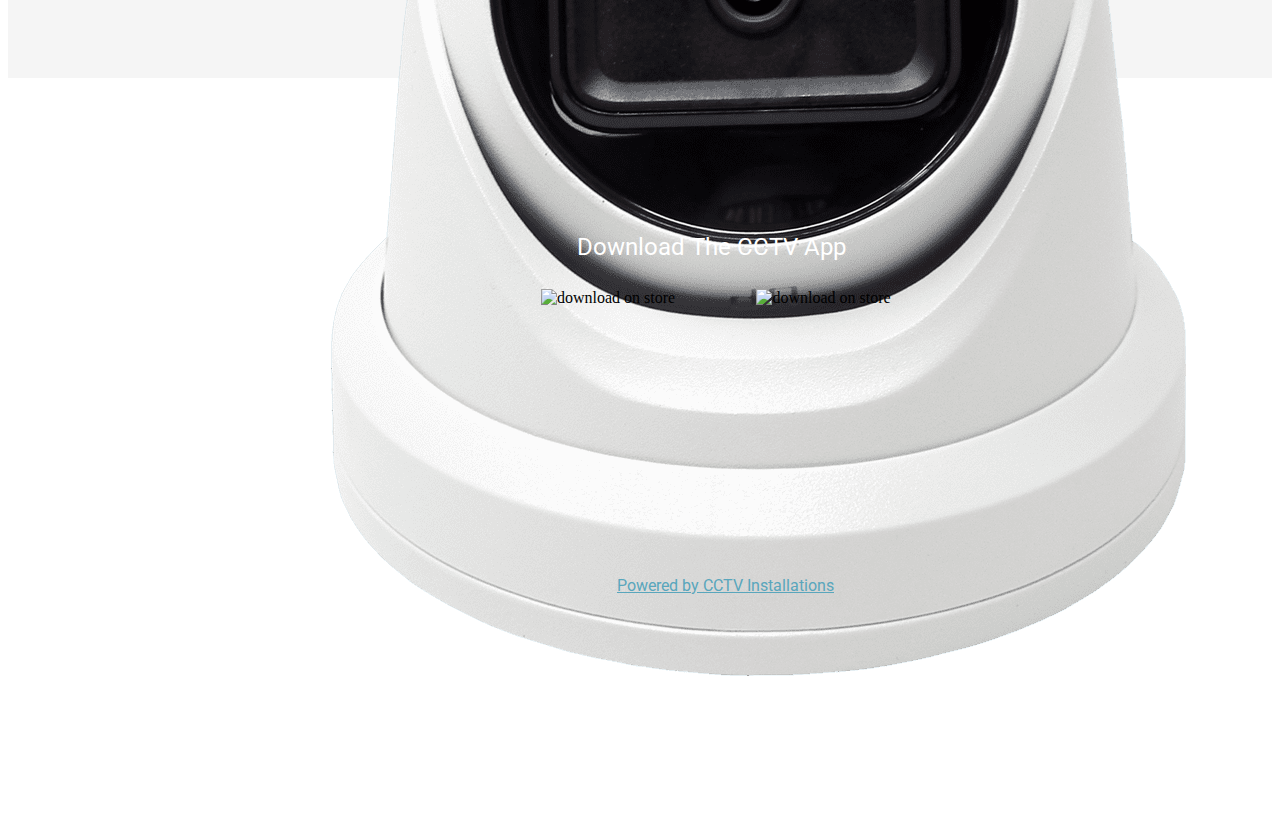
==== commit 4e04f772: "Batch update" ====
--- a/editable.html
+++ b/editable.html
@@ -30,7 +30,7 @@
     }
 })
     </script>
-    <style class="silex-inline-styles">.body-initial {background-color: rgba(255,255,255,1); position: static;}.silex-id-1474394621033-3 {background-color: rgba(99,178,216,1); background-image: url(../../../../../libs/templates/silex-templates/smart-simple/assets/bg.jpg); background-size: cover; min-width: 1000px; position: static; margin-top: -1px;}.silex-id-1474394621032-2 {background-color: transparent; min-height: 942px; position: relative; margin-left: auto; margin-right: auto; display: flex; flex-direction: column; align-items: center; justify-content: space-evenly;}.silex-id-1484576338732-6 {width: 1000px; background-color: transparent; min-height: 411px; position: static; display: flex; align-items: center; justify-content: space-between;}.silex-id-1484575683599-3 {width: 424px; min-height: 183px; position: static;}.silex-id-1484589161931-13 {width: 460px; height: 465px; position: static;}.silex-id-1484655890366-24 {width: 30px; top: 597px; left: 530px; height: 30px; position: static; margin-bottom: 50px;}.silex-id-1484587463012-11 {position: static; margin-top: -1px;}.silex-id-1484587463012-10 {background-color: transparent; min-height: 331px; position: relative; margin-left: auto; margin-right: auto;}.silex-id-1484589600542-14 {width: 270px; top: 115px; left: 0px; min-height: 120px; position: absolute;}.silex-id-1484589884177-15 {width: 107px; top: 18px; left: 41px; height: 107px; position: static;}.silex-id-1484589925987-18 {width: 154px; top: 111px; left: 52px; min-height: 51px; position: static;}.silex-id-1484589890126-16 {width: 128px; top: 19px; left: 27px; height: 128px; position: static;}.silex-id-1484589940350-19 {width: 154px; top: 125px; left: 27px; min-height: 51px; position: static;}.silex-id-1484589897940-17 {width: 64px; top: 47px; left: 92px; height: 64px; position: static; margin-top: 40px; margin-bottom: 40px;}.silex-id-1484589955761-20 {width: 154px; top: 119px; left: 48px; min-height: 51px; position: static;}.silex-id-1484590211530-22 {background-color: rgba(245,245,245,1); border-color: #000000; position: static; margin-top: -1px;}.silex-id-1484590211529-21 {background-color: transparent; min-height: 485px; position: relative; margin-left: auto; margin-right: auto;}.silex-id-1484658879156-30 {width: 533px; top: 73px; left: -7.224572658538818px; height: 334px; position: absolute;}.silex-id-1484658276174-26 {width: 450px; top: 105px; left: 549px; min-height: 140px; position: absolute;}.silex-id-1484658377172-27 {width: 155px; top: 285px; left: 575.1506490707397px; border-width: 1px 1px 1px 1px; border-style: solid; border-radius: 6px 6px 6px 6px; border-color: rgba(89,166,188,1); min-height: 49px; position: absolute;}.silex-id-1484658633791-29 {position: static; margin-top: -1px;}.silex-id-1484658633790-28 {background-color: transparent; min-height: 1160px; position: relative; margin-left: auto; margin-right: auto;}.silex-id-1484658906426-31 {width: 529px; top: 145px; left: 62px; height: 413px; position: absolute;}.silex-id-1484659675199-32 {width: 314px; top: 208.99999237060547px; left: 660.6000270843506px; border-color: #000000; min-height: 189px; position: absolute;}.silex-id-1484659675214-33 {width: 155px; top: 409px; left: 660.8010416030884px; border-width: 1px 1px 1px 1px; border-style: solid; border-radius: 6px 6px 6px 6px; border-color: rgba(89,166,188,1); background-color: rgba(245,245,245,1); min-height: 48px; position: absolute;}.silex-id-1484659915267-34 {width: 392px; top: 706px; left: 460.7999577522278px; height: 389px; position: absolute;}.silex-id-1484659957952-35 {width: 314px; top: 748.4005737304688px; left: 99.39998483657837px; border-color: #000000; min-height: 189px; position: absolute;}.silex-id-1484659957955-36 {width: 155px; top: 937px; left: 99.39998626708984px; border-radius: 6px 6px 6px 6px; border-color: #000000; background-color: rgba(245,245,245,1); min-height: 48px; position: absolute;}.silex-id-1484660025157-38 {background-image: url(../../../../../libs/templates/silex-templates/smart-simple/assets/bg.jpg); background-size: cover; position: static; margin-top: -1px;}.silex-id-1484660025157-37 {background-color: transparent; min-height: 720px; position: relative; margin-left: auto; margin-right: auto;}.silex-id-1484660581795-47 {width: 59px; top: 474.1999816894531px; left: 42.6373291015625px; height: 59px; position: absolute;}.silex-id-1484660694480-51 {width: 404px; top: 245.5500030517578px; left: 35.399993896484375px; min-height: 166px; position: absolute;}.silex-id-1484660819078-52 {width: 777px; top: 87.25px; left: 42.025073409080505px; border-color: #000000; min-height: 117px; position: absolute;}.silex-id-1484661186677-53 {width: 146px; top: 450.2615661621094px; left: 42.362579345703125px; border-width: 1px 1px 1px 1px; border-style: solid; border-radius: 6px 6px 6px 6px; border-color: rgba(89,166,188,1); background-color: rgba(245,245,245,1); min-height: 48px; position: absolute;}.silex-id-1552782312153-0 {width: 429px; top: 194.58749389648438px; left: 460.9124755859375px; height: 355px; position: absolute;}.silex-id-1484661251321-55 {position: static; margin-top: -1px;}.silex-id-1484661251321-54 {background-color: transparent; min-height: 804px; position: relative; margin-left: auto; margin-right: auto;}.silex-id-1484661716413-56 {width: 600px; top: 190.00001525878906px; left: 208.00006103515625px; height: 513px; position: absolute;}.silex-id-1484662129693-59 {background-color: rgba(245,245,245,1); border-color: #000000; position: static; margin-top: -1px;}.silex-id-1484662129693-60 {background-color: transparent; min-height: 477px; position: relative; margin-left: auto; margin-right: auto;}.silex-id-1484662129693-61 {width: 353px; top: 106px; left: 550px; min-height: 189px; position: absolute;}.silex-id-1484662129694-63 {width: 155px; top: 297px; left: 550px; border-width: 1px 1px 1px 1px; border-style: solid; border-radius: 6px 6px 6px 6px; border-color: #63b2d8; min-height: 46px; position: absolute;}.silex-id-1484662129694-62 {width: 450px; top: 104px; left: 99px; height: 279px; position: absolute;}.silex-id-1484662096460-58 {background-image: url(../../../../../libs/templates/silex-templates/smart-simple/assets/bg.jpg); background-size: cover; position: static; margin-top: -1px;}.silex-id-1484662096459-57 {background-color: transparent; min-height: 415px; position: relative; margin-left: auto; margin-right: auto;}.silex-id-1484662183052-64 {width: 515px; background-color: transparent; top: 120px; left: 258px; min-height: 192px; position: absolute;}.silex-id-1484662183053-66 {width: 158px; top: 126px; left: 81px; height: 43px; position: absolute;}.silex-id-1484662183053-67 {width: 158px; top: 126px; left: 268px; height: 43px; position: absolute;}.silex-id-1484662183053-65 {width: 229px; top: 9px; left: 145px; min-height: 83px; position: absolute;}.silex-id-1478366450713-3 {background-color: transparent; min-width: 1000px; position: static; margin-top: -1px;}.silex-id-1478366450713-2 {background-color: transparent; min-height: 336px; position: relative; margin-left: auto; margin-right: auto;}.silex-id-1442914737143-3 {width: 349px; top: 71px; left: 337px; min-height: 127px; position: absolute;}.silex-id-1594633247865-13 {width: 200px; min-height: 200px; background-color: rgb(255, 255, 255); position: absolute; top: 66px; left: 228px; display: flex; flex-direction: column; align-items: center; justify-content: space-between;}.silex-id-1594633285573-14 {width: 200px; min-height: 200px; background-color: rgb(255, 255, 255); position: absolute; top: 66px; left: 500px; display: flex; flex-direction: column; align-items: center; justify-content: space-between;}.silex-id-1594633311298-15 {width: 200px; min-height: 200px; background-color: rgb(255, 255, 255); position: absolute; top: 66px; left: 761px; display: flex; flex-direction: column; align-items: center; justify-content: space-between;}.silex-id-1594635271029-0 {width: 632px; top: 31px; left: -0.7999725341796875px; min-height: 134px; position: absolute;}.silex-id-1594640735137-5 {width: 490px; min-height: 229px; background-color: transparent; position: static; display: flex; flex-wrap: wrap; align-items: center; justify-content: normal;}@media only screen and (max-width: 480px) {.silex-id-1474394621033-3 {top: 60px; left: 0px;}.silex-id-1474394621032-2 {min-height: 981.5999755859375px;}.silex-id-1484576338732-6 {top: 0px; left: 0px; width: 442.5px; min-height: 783px;}.silex-id-1484575683599-3 {top: 16px; left: 11px; width: 401px; min-height: 267px;}.silex-id-1484589161931-13 {height: 334px; width: 447px; position: static;}.silex-id-1484589600542-14 {top: 2px; left: 11px; width: 423px; min-height: 115px;}.silex-id-1484589884177-15 {top: -115px; left: 10.5px; width: 107px; height: 107px;}.silex-id-1484589925987-18 {top: 0px; left: 0px; width: 221px; min-height: 77px;}.silex-id-1484589890126-16 {top: 268px; left: 18px; width: 60px; height: 60px;}.silex-id-1484589940350-19 {top: 0px; left: 0px; width: 200px; min-height: 77px;}.silex-id-1484589897940-17 {top: 269px; left: 12px; width: 58px; height: 58px; margin-bottom: 40px;}.silex-id-1484589955761-20 {top: -18px; left: 0px; width: 154px; min-height: 95px;}.silex-id-1484590211530-22 {top: 1346px; left: 0px;}.silex-id-1484590211529-21 {min-height: 670px;}.silex-id-1484658276174-26 {top: 0px; left: 0px; width: 423px; min-height: 227px;}.silex-id-1484658633791-29 {top: 2016px; left: 0px;}.silex-id-1484658633790-28 {min-height: 1425px;}.silex-id-1484659675199-32 {top: 0px; left: 0px; width: 421px; min-height: 227px;}.silex-id-1484659915267-34 {height: 366px; top: 5px; left: 0px; width: 466px;}.silex-id-1484659957952-35 {top: 0px; left: 0px; width: 423px; min-height: 227px;}.silex-id-1484660025157-38 {top: 3723px; left: 0px;}.silex-id-1484660025157-37 {min-height: 1119px;}.silex-id-1484660694480-51 {top: 722px; left: 11px; width: 423px; min-height: 80px;}.silex-id-1484661251321-55 {top: 4669px; left: 0px;}.silex-id-1484661251321-54 {min-height: 745.9166870117188px;}.silex-id-1484661716413-56 {top: 96px; left: 11px; width: 421px; height: 391px;}.silex-id-1484662129693-61 {top: 279px; left: 11px; width: 423px; min-height: 189px;}.silex-id-1484662183053-65 {min-height: 102.76666259765625px; top: 0px; left: 0px; width: 359px;}.silex-id-1442914737143-3 {top: 57px; left: 11px; width: 423px; min-height: 105px;}.silex-id-1594633247865-13 {min-height: 213px; top: 0px; left: 0px; width: 445px;}.silex-id-1594635271029-0 {top: 279px; left: 11px; width: 423px; min-height: 189px;}}</style>
+    <style class="silex-inline-styles">.body-initial {background-color: rgba(255,255,255,1); position: static;}.silex-id-1474394621033-3 {background-color: rgba(99,178,216,1); background-image: url(../../../../../libs/templates/silex-templates/smart-simple/assets/bg.jpg); background-size: cover; min-width: 1000px; position: static; margin-top: -1px;}.silex-id-1474394621032-2 {background-color: transparent; min-height: 942px; position: relative; margin-left: auto; margin-right: auto; display: flex; flex-direction: column; align-items: center; justify-content: space-evenly;}.silex-id-1484576338732-6 {width: 1000px; background-color: transparent; min-height: 411px; position: static; display: flex; align-items: center; justify-content: space-between;}.silex-id-1484575683599-3 {width: 424px; min-height: 183px; position: static;}.silex-id-1484589161931-13 {width: 460px; height: 465px; position: static;}.silex-id-1484655890366-24 {width: 30px; top: 597px; left: 530px; height: 30px; position: static; margin-bottom: 50px;}.silex-id-1484587463012-11 {position: static; margin-top: -1px;}.silex-id-1484587463012-10 {background-color: transparent; min-height: 331px; position: relative; margin-left: auto; margin-right: auto;}.silex-id-1484589600542-14 {width: 270px; top: 132px; left: 337.0122833251953px; min-height: 123px; position: absolute;}.silex-id-1484590211530-22 {background-color: rgba(245,245,245,1); border-color: #000000; position: static; margin-top: -1px;}.silex-id-1484590211529-21 {background-color: transparent; min-height: 485px; position: relative; margin-left: auto; margin-right: auto;}.silex-id-1484658879156-30 {width: 533px; top: 73px; left: -7.224572658538818px; height: 334px; position: absolute;}.silex-id-1484658276174-26 {width: 450px; top: 105px; left: 549px; min-height: 140px; position: absolute;}.silex-id-1484658377172-27 {width: 155px; top: 285px; left: 575.1506490707397px; border-width: 1px 1px 1px 1px; border-style: solid; border-radius: 6px 6px 6px 6px; border-color: rgba(89,166,188,1); min-height: 49px; position: absolute;}.silex-id-1484658633791-29 {position: static; margin-top: -1px;}.silex-id-1484658633790-28 {background-color: transparent; min-height: 1160px; position: relative; margin-left: auto; margin-right: auto;}.silex-id-1484658906426-31 {width: 529px; top: 145px; left: 62px; height: 413px; position: absolute;}.silex-id-1484659675199-32 {width: 314px; top: 208.99999237060547px; left: 660.6000270843506px; border-color: #000000; min-height: 189px; position: absolute;}.silex-id-1484659675214-33 {width: 155px; top: 409px; left: 660.8010416030884px; border-width: 1px 1px 1px 1px; border-style: solid; border-radius: 6px 6px 6px 6px; border-color: rgba(89,166,188,1); background-color: rgba(245,245,245,1); min-height: 48px; position: absolute;}.silex-id-1484659915267-34 {width: 392px; top: 706px; left: 460.7999577522278px; height: 389px; position: absolute;}.silex-id-1484659957952-35 {width: 314px; top: 748.4005737304688px; left: 99.39998483657837px; border-color: #000000; min-height: 189px; position: absolute;}.silex-id-1484659957955-36 {width: 155px; top: 937px; left: 99.39998626708984px; border-radius: 6px 6px 6px 6px; border-color: #000000; background-color: rgba(245,245,245,1); min-height: 48px; position: absolute;}.silex-id-1484660025157-38 {background-image: url(../../../../../libs/templates/silex-templates/smart-simple/assets/bg.jpg); background-size: cover; position: static; margin-top: -1px;}.silex-id-1484660025157-37 {background-color: transparent; min-height: 720px; position: relative; margin-left: auto; margin-right: auto;}.silex-id-1484660581795-47 {width: 59px; top: 474.1999816894531px; left: 42.6373291015625px; height: 59px; position: absolute;}.silex-id-1484660694480-51 {width: 404px; top: 245.5500030517578px; left: 35.399993896484375px; min-height: 166px; position: absolute;}.silex-id-1484660819078-52 {width: 777px; top: 87.25px; left: 42.025073409080505px; border-color: #000000; min-height: 117px; position: absolute;}.silex-id-1484661186677-53 {width: 146px; top: 450.2615661621094px; left: 42.362579345703125px; border-width: 1px 1px 1px 1px; border-style: solid; border-radius: 6px 6px 6px 6px; border-color: rgba(89,166,188,1); background-color: rgba(245,245,245,1); min-height: 48px; position: absolute;}.silex-id-1552782312153-0 {width: 429px; top: 194.58749389648438px; left: 460.9124755859375px; height: 355px; position: absolute;}.silex-id-1484661251321-55 {position: static; margin-top: -1px;}.silex-id-1484661251321-54 {background-color: transparent; min-height: 804px; position: relative; margin-left: auto; margin-right: auto;}.silex-id-1484661716413-56 {width: 607px; top: 91.199951171875px; left: 403.000195980072px; height: 586px; position: absolute;}.silex-id-1484662129693-59 {background-color: rgba(245,245,245,1); border-color: #000000; position: static; margin-top: -1px;}.silex-id-1484662129693-60 {background-color: transparent; min-height: 477px; position: relative; margin-left: auto; margin-right: auto;}.silex-id-1484662129693-61 {width: 353px; top: 136px; left: 530.9999878406525px; min-height: 189px; position: absolute;}.silex-id-1484662129694-63 {width: 155px; top: 313px; left: 531.00048828125px; border-width: 1px 1px 1px 1px; border-style: solid; border-radius: 6px 6px 6px 6px; border-color: #63b2d8; min-height: 52px; position: absolute;}.silex-id-1484662129694-62 {width: 344px; top: 76px; left: 117.18767356872559px; height: 361px; position: absolute;}.silex-id-1484662096460-58 {background-image: url(../../../../../libs/templates/silex-templates/smart-simple/assets/bg.jpg); background-size: cover; position: static; margin-top: -1px;}.silex-id-1484662096459-57 {background-color: transparent; min-height: 415px; position: relative; margin-left: auto; margin-right: auto;}.silex-id-1484662183052-64 {width: 515px; background-color: transparent; top: 120px; left: 258px; min-height: 192px; position: absolute;}.silex-id-1484662183053-66 {width: 158px; top: 91.61172485351562px; left: 69px; height: 43px; position: absolute;}.silex-id-1484662183053-67 {width: 158px; top: 92.40066528320312px; left: 284.4023189544678px; height: 43px; position: absolute;}.silex-id-1484662183053-65 {width: 297px; top: 15.75px; left: 105.400146484375px; min-height: 92px; position: absolute;}.silex-id-1478366450713-3 {background-color: transparent; min-width: 1000px; position: static; margin-top: -1px;}.silex-id-1478366450713-2 {background-color: transparent; min-height: 336px; position: relative; margin-left: auto; margin-right: auto;}.silex-id-1442914737143-3 {width: 349px; top: 71px; left: 337px; min-height: 127px; position: absolute;}.silex-id-1594633285573-14 {width: 200px; min-height: 200px; background-color: rgb(255, 255, 255); position: absolute; top: 66px; left: 500px; display: flex; flex-direction: column; align-items: center; justify-content: space-between;}.silex-id-1594633311298-15 {width: 200px; min-height: 200px; background-color: rgb(255, 255, 255); position: absolute; top: 66px; left: 761px; display: flex; flex-direction: column; align-items: center; justify-content: space-between;}.silex-id-1594635271029-0 {width: 443px; top: 320.0000915527344px; left: 70.20001220703125px; min-height: 441px; position: absolute;}.silex-id-1594640735137-5 {width: 490px; min-height: 229px; background-color: transparent; position: static; display: flex; flex-wrap: wrap; align-items: center; justify-content: normal;}@media only screen and (max-width: 480px) {.silex-id-1474394621033-3 {top: 60px; left: 0px;}.silex-id-1474394621032-2 {min-height: 981.5999755859375px;}.silex-id-1484576338732-6 {top: 0px; left: 0px; width: 442.5px; min-height: 783px;}.silex-id-1484575683599-3 {top: 16px; left: 11px; width: 401px; min-height: 267px;}.silex-id-1484589161931-13 {height: 334px; width: 447px; position: static;}.silex-id-1484589600542-14 {top: 2px; left: 11px; width: 423px; min-height: 115px;}.silex-id-1484590211530-22 {top: 1346px; left: 0px;}.silex-id-1484590211529-21 {min-height: 670px;}.silex-id-1484658276174-26 {top: 0px; left: 0px; width: 423px; min-height: 227px;}.silex-id-1484658633791-29 {top: 2016px; left: 0px;}.silex-id-1484658633790-28 {min-height: 1425px;}.silex-id-1484659675199-32 {top: 0px; left: 0px; width: 421px; min-height: 227px;}.silex-id-1484659915267-34 {height: 366px; top: 5px; left: 0px; width: 466px;}.silex-id-1484659957952-35 {top: 0px; left: 0px; width: 423px; min-height: 227px;}.silex-id-1484660025157-38 {top: 3723px; left: 0px;}.silex-id-1484660025157-37 {min-height: 1119px;}.silex-id-1484660694480-51 {top: 722px; left: 11px; width: 423px; min-height: 80px;}.silex-id-1484661251321-55 {top: 4669px; left: 0px;}.silex-id-1484661251321-54 {min-height: 745.9166870117188px;}.silex-id-1484661716413-56 {top: 96px; left: 11px; width: 421px; height: 391px;}.silex-id-1484662129693-61 {top: 279px; left: 11px; width: 423px; min-height: 189px;}.silex-id-1484662183053-65 {min-height: 102.76666259765625px; top: 0px; left: 0px; width: 359px;}.silex-id-1442914737143-3 {top: 57px; left: 11px; width: 423px; min-height: 105px;}.silex-id-1594635271029-0 {top: 279px; left: 11px; width: 423px; min-height: 189px;}}</style>
     <title>Smart and Simple</title>
     
     
@@ -144,12 +144,12 @@
                 
                 
                 
-            <div data-silex-type="container-element" class="editable-style container-element silex-id-1594640735137-5 page-page-1 paged-element" data-silex-id="silex-id-1594640735137-5" style="width: 490px; min-height: 229px;"><div data-silex-type="text-element" class="editable-style silex-id-1484575683599-3 text-element white-text" data-silex-id="silex-id-1484575683599-3" style="">
+            <div data-silex-type="container-element" class="editable-style container-element silex-id-1594640735137-5 page-page-1 paged-element" data-silex-id="silex-id-1594640735137-5" style="width: 490px; min-height: 229px;"><div data-silex-type="text-element" class="editable-style silex-id-1484575683599-3 text-element white-text" data-silex-id="silex-id-1484575683599-3" style="" title="cctv installation service near me">
                     <div class="silex-element-content normal">
                         <h1>CCTV Camera Installation</h1><p>Your local security camera installation service from a company that will help you with cctv cameras and alarm systems with over 25 years experiance.</p><p><a href="https://www.quickresponsecctv.co.uk/" linktype="LinkTypeExternal" title="CCTV Installation service"><b>BOOK CCTV CAMERA ENGINEER&nbsp;</b></a></p>
                         
                     </div>
-                </div></div><div data-silex-type="image-element" class="editable-style silex-id-1484589161931-13 image-element" data-silex-id="silex-id-1484589161931-13" style=""><img src="CCTV%20Installation%20service%20(1).png"></div></div><a data-silex-type="image-element" class="editable-style silex-id-1484655890366-24 image-element scroll-down" data-silex-id="silex-id-1484655890366-24" href="#content"><img src="../../../../../libs/templates/silex-templates/smart-simple/assets/scroll.png" class="" alt="scroll down arrow"></a></div></section>
+                </div></div><div data-silex-type="image-element" class="editable-style silex-id-1484589161931-13 image-element" data-silex-id="silex-id-1484589161931-13" style="" title="cctv installation service near me"><img src="CCTV%20Installation%20service%20(1).png" alt="cctv installation service near me"></div></div><a data-silex-type="image-element" class="editable-style silex-id-1484655890366-24 image-element scroll-down" data-silex-id="silex-id-1484655890366-24" href="#content"><img src="../../../../../libs/templates/silex-templates/smart-simple/assets/scroll.png" class="" alt="scroll down arrow"></a></div></section>
 
 
 
@@ -189,17 +189,11 @@
             
             
             
-        <div data-silex-type="text-element" class="editable-style silex-id-1484589600542-14 text-element" data-silex-id="silex-id-1484589600542-14">
+        <div data-silex-type="container-element" class="editable-style container-element silex-id-1594633311298-15 page-page-1 paged-element" data-silex-id="silex-id-1594633311298-15"></div><div data-silex-type="container-element" class="editable-style container-element silex-id-1594633285573-14 page-page-1 paged-element" data-silex-id="silex-id-1594633285573-14"></div><div data-silex-type="text-element" class="editable-style silex-id-1484589600542-14 text-element" data-silex-id="silex-id-1484589600542-14" style="">
                 <div class="silex-element-content normal">
                     <h2>CCTV Cameras</h2><p>A Security System that is amazing on mobile or on a monitor.</p>
                 </div>
-            </div><div data-silex-type="container-element" class="editable-style container-element silex-id-1594633247865-13 page-page-1 paged-element" data-silex-id="silex-id-1594633247865-13"><div data-silex-type="image-element" class="editable-style silex-id-1484589884177-15 image-element from-bottom" data-silex-id="silex-id-1484589884177-15"><img src="../../../../../libs/templates/silex-templates/smart-simple/assets/1484611390_android_phone.png" class="" alt="device image"></div><div data-silex-type="text-element" class="editable-style silex-id-1484589925987-18 text-element from-bottom style-icon-label" data-silex-id="silex-id-1484589925987-18">
-                <div class="silex-element-content normal"><p>Mobile friendly</p></div>
-            </div></div><div data-silex-type="container-element" class="editable-style container-element silex-id-1594633311298-15 page-page-1 paged-element" data-silex-id="silex-id-1594633311298-15"><div data-silex-type="image-element" class="editable-style silex-id-1484589897940-17 image-element from-bottom" data-silex-id="silex-id-1484589897940-17" style="width: 64px; height: 64px;"><img src="../../../../../libs/templates/silex-templates/smart-simple/assets/1484611457_15.Pencil.png" class="" alt="device image"></div><div data-silex-type="text-element" class="editable-style silex-id-1484589955761-20 text-element from-bottom style-icon-label" data-silex-id="silex-id-1484589955761-20">
-                <div class="silex-element-content normal"><p>Unique Design</p></div>
-            </div></div><div data-silex-type="container-element" class="editable-style container-element silex-id-1594633285573-14 page-page-1 paged-element" data-silex-id="silex-id-1594633285573-14"><div data-silex-type="image-element" class="editable-style silex-id-1484589890126-16 image-element from-bottom" data-silex-id="silex-id-1484589890126-16" style="width: 128px; height: 128px;"><img src="../../../../../libs/templates/silex-templates/smart-simple/assets/1484611398_Macbook.png" class="" alt="device image"></div><div data-silex-type="text-element" class="editable-style silex-id-1484589940350-19 text-element from-bottom style-icon-label" data-silex-id="silex-id-1484589940350-19">
-                <div class="silex-element-content normal"><p>Desktop friendly</p></div>
-            </div></div></div></section>
+            </div></div></section>
 
 
 
@@ -214,7 +208,7 @@
         <div data-silex-type="text-element" class="editable-style text-element silex-id-1484658276174-26 from-right" data-silex-id="silex-id-1484658276174-26" style="">
                 <div class="silex-element-content normal">
                     <h2>The latest in Hikvision Security Cameras</h2><p>Speak to one of our CCTV Installation Team for more information and have your seurvalence system installed today.</p></div>
-            </div><div data-silex-type="image-element" class="editable-style silex-id-1484658879156-30 image-element from-left" data-silex-id="silex-id-1484658879156-30" style=""><img src="CCTV%20Installation%20service%20(2).png"></div><a data-silex-type="text-element" class="editable-style silex-id-1484658377172-27 text-element from-right button-text" data-silex-id="silex-id-1484658377172-27" style="" href="https://www.quickresponsecctv.co.uk/">
+            </div><div data-silex-type="image-element" class="editable-style silex-id-1484658879156-30 image-element from-left" data-silex-id="silex-id-1484658879156-30" style="" title="cctv installation service near me"><img src="CCTV%20Installation%20service%20(2).png" alt="cctv installation service near me"></div><a data-silex-type="text-element" class="editable-style silex-id-1484658377172-27 text-element from-right button-text" data-silex-id="silex-id-1484658377172-27" style="" href="https://www.quickresponsecctv.co.uk/">
                 <div class="silex-element-content normal">
                     <p>Book|Engineer</p><span class="_wysihtml-temp-caret-fix" style="position: absolute; display: block; min-width: 1px; z-index: 99999;">﻿</span></div>
             </a></div>
@@ -243,12 +237,12 @@
             
             
             
-        <div data-silex-type="image-element" class="editable-style silex-id-1484658906426-31 image-element from-left" data-silex-id="silex-id-1484658906426-31" style=""><img src="CCTV%20Installation%20service%20(1).jpeg"></div><a data-silex-type="text-element" class="editable-style text-element silex-id-1484659675214-33 from-right button-text" data-silex-id="silex-id-1484659675214-33" href="https://www.quickresponsecctv.co.uk/" style="">
+        <div data-silex-type="image-element" class="editable-style silex-id-1484658906426-31 image-element from-left" data-silex-id="silex-id-1484658906426-31" style="" title="cctv installation service near me"><img src="CCTV%20Installation%20service%20(1).jpeg" alt="cctv installation service near me"></div><a data-silex-type="text-element" class="editable-style text-element silex-id-1484659675214-33 from-right button-text" data-silex-id="silex-id-1484659675214-33" href="https://www.quickresponsecctv.co.uk/" style="">
                 <div class="silex-element-content normal"><p>Read more</p></div>
             </a><div data-silex-type="text-element" class="editable-style text-element silex-id-1484659675199-32 from-right" data-silex-id="silex-id-1484659675199-32" style="">
                 <div class="silex-element-content normal">
                     <h2>Security Systems</h2><p>local security system installers that will bring the best Hikvision or Dahua cctv system for your home or business.</p></div>
-            </div><div data-silex-type="image-element" class="editable-style silex-id-1484659915267-34 image-element from-right" data-silex-id="silex-id-1484659915267-34" style=""><img src="CCTV%20Installation%20service%20(10).jpg"></div><a data-silex-type="text-element" class="editable-style text-element silex-id-1484659957955-36 from-left button-text" data-silex-id="silex-id-1484659957955-36" style="" href="https://www.quickresponsecctv.co.uk/">
+            </div><div data-silex-type="image-element" class="editable-style silex-id-1484659915267-34 image-element from-right" data-silex-id="silex-id-1484659915267-34" style="" title="cctv installation service near me"><img src="CCTV%20Installation%20service%20(10).jpg" alt="cctv installation service near me"></div><a data-silex-type="text-element" class="editable-style text-element silex-id-1484659957955-36 from-left button-text" data-silex-id="silex-id-1484659957955-36" style="" href="https://www.quickresponsecctv.co.uk/">
                 <div class="silex-element-content normal">
                     <p>Read more</p><span class="_wysihtml-temp-caret-fix" style="position: absolute; display: block; min-width: 1px; z-index: 99999;">﻿</span></div>
             </a><div data-silex-type="text-element" class="editable-style text-element silex-id-1484659957952-35 from-left" data-silex-id="silex-id-1484659957952-35" style="">
@@ -275,7 +269,7 @@
                         
                     
                 </div>
-            </div><div data-silex-type="image-element" class="editable-style silex-id-1552782312153-0 image-element from-right" data-silex-id="silex-id-1552782312153-0" style=""><img src="CCTV%20Installation%20service%20(4).png"></div><a data-silex-type="text-element" class="editable-style text-element silex-id-1484661186677-53 from-left button-text" data-silex-id="silex-id-1484661186677-53" style="" href="https://www.quickresponsecctv.co.uk/">
+            </div><div data-silex-type="image-element" class="editable-style silex-id-1552782312153-0 image-element from-right" data-silex-id="silex-id-1552782312153-0" style="" title="cctv installation service near me"><img src="CCTV%20Installation%20service%20(4).png" alt="cctv installation service near me"></div><a data-silex-type="text-element" class="editable-style text-element silex-id-1484661186677-53 from-left button-text" data-silex-id="silex-id-1484661186677-53" style="" href="https://www.quickresponsecctv.co.uk/">
                 <div class="silex-element-content normal">
                     <p>Read more<br></p><span class="_wysihtml-temp-caret-fix" style="position: absolute; display: block; min-width: 1px; z-index: 99999;">﻿</span></div>
             </a><div data-silex-type="image-element" class="editable-style silex-id-1484660581795-47 image-element hide-on-mobile" data-silex-id="silex-id-1484660581795-47" style=""><img src="../../../../../libs/templates/silex-templates/smart-simple/assets/1484682015_Two_Finger_Tap.png" class="" alt="gesture image"></div><div data-silex-type="text-element" class="editable-style silex-id-1484660694480-51 text-element hide-on-mobile white-text" data-silex-id="silex-id-1484660694480-51" style="">
@@ -293,17 +287,17 @@
 
 
 
-    <section data-silex-type="container-element" class="container-element editable-style silex-id-1484661251321-55 section-element prevent-resizable" data-silex-id="silex-id-1484661251321-55">
-        <div data-silex-type="container-element" class="editable-style silex-element-content website-width silex-id-1484661251321-54 container-element" data-silex-id="silex-id-1484661251321-54">
-            
-        <div data-silex-type="image-element" class="editable-style silex-id-1484661716413-56 image-element" data-silex-id="silex-id-1484661716413-56"><img src="../../../../../libs/templates/silex-templates/smart-simple/assets/mobile-app-screen-shot.jpeg" class="" alt="device image"></div><div data-silex-type="text-element" class="editable-style text-element silex-id-1594635271029-0 from-right page-page-1 paged-element" data-silex-id="silex-id-1594635271029-0" style=""><div class="silex-element-content normal">
+    
+
+
+
+    <section data-silex-type="container-element" class="container-element editable-style silex-id-1484661251321-55 section-element prevent-resizable" data-silex-id="silex-id-1484661251321-55" style="">
+        
+    <div data-silex-type="container-element" class="editable-style silex-element-content website-width silex-id-1484661251321-54 container-element" data-silex-id="silex-id-1484661251321-54" style="">
+            
+        <div data-silex-type="image-element" class="editable-style silex-id-1484661716413-56 image-element" data-silex-id="silex-id-1484661716413-56" style="" title="cctv installation service near me"><img src="CCTV%20Installation%20service%20(13).jpg" alt="cctv installation service near me"></div><div data-silex-type="text-element" class="editable-style text-element silex-id-1594635271029-0 from-right page-page-1 paged-element" data-silex-id="silex-id-1594635271029-0" style=""><div class="silex-element-content normal">
                     <h2><i>CCTV Installation Engineers give Results</i></h2><p><i>We exclusively use the most recent IP network CCTV technology while installing. This, along with the exceptional quality of our client service, gives us the confidence to assert that we provide CCTV installation solutions that are challenging for other businesses to match.<br><br></i></p><p><br></p>
-                </div></div></div>
-    </section>
-
-
-
-    <section data-silex-type="container-element" class="container-element editable-style section-element silex-id-1484662129693-59 prevent-resizable" data-silex-id="silex-id-1484662129693-59">
+                </div></div></div></section><section data-silex-type="container-element" class="container-element editable-style section-element silex-id-1484662129693-59 prevent-resizable" data-silex-id="silex-id-1484662129693-59">
 
         <div data-silex-type="container-element" class="editable-style silex-element-content website-width container-element silex-id-1484662129693-60" data-silex-id="silex-id-1484662129693-60">
 
@@ -313,17 +307,16 @@
 
 
             
-            <div data-silex-type="text-element" class="editable-style text-element silex-id-1484662129693-61 from-right" data-silex-id="silex-id-1484662129693-61">
-                <div class="silex-element-content normal">
-                    <h2>A Landing Page<br>For Your App</h2>
-                    <p>You can customize this web page with <a href="http://www.silex.me/">Silex website builder</a>.</p>
-                </div>
-            </div>
-            <a data-silex-type="text-element" class="editable-style text-element silex-id-1484662129694-63 from-right button-text page-link-active" data-silex-id="silex-id-1484662129694-63" href="#!page-page-1">
+            
+            
+        <div data-silex-type="text-element" class="editable-style text-element silex-id-1484662129693-61 from-right" data-silex-id="silex-id-1484662129693-61" style="">
+                <div class="silex-element-content normal">
+                    <h2>View CCTV On Your Laptop</h2><p>If you have it on your laptop you can control the CCTV any time. Just use the internal IP address and access the CCTV Cameras and DVR CCTV System.</p>
+                </div>
+            </div><a data-silex-type="text-element" class="editable-style text-element silex-id-1484662129694-63 from-right button-text page-link-active" data-silex-id="silex-id-1484662129694-63" href="#!page-page-1" style="">
                 <div class="silex-element-content normal">
                     <p>Read more<br></p></div>
-            </a>
-        <div data-silex-type="image-element" class="editable-style image-element silex-id-1484662129694-62 from-left" data-silex-id="silex-id-1484662129694-62"><img src="../../../../../libs/templates/silex-templates/smart-simple/assets/piwiklaptop-small.png" class="" alt="device image"></div></div>
+            </a><div data-silex-type="image-element" class="editable-style image-element silex-id-1484662129694-62 from-left" data-silex-id="silex-id-1484662129694-62" style="" title="cctv installation service near me"><img src="CCTV%20Installation%20service%20(5).png" alt="cctv installation service near me"></div></div>
     </section>
     <section data-silex-type="container-element" class="container-element editable-style silex-id-1484662096460-58 section-element prevent-resizable bg-grad2" data-silex-id="silex-id-1484662096460-58">
         <div data-silex-type="container-element" class="editable-style silex-element-content website-width silex-id-1484662096459-57 container-element" data-silex-id="silex-id-1484662096459-57">
@@ -335,13 +328,13 @@
                 
                 
                 
-            <div data-silex-type="text-element" class="editable-style text-element silex-id-1484662183053-65 white-text" data-silex-id="silex-id-1484662183053-65">
+            <div data-silex-type="image-element" class="editable-style image-element silex-id-1484662183053-66 from-left" data-silex-id="silex-id-1484662183053-66" style=""><img src="../../../../../libs/templates/silex-templates/smart-simple/assets/app-store.png" class="" alt="download on store"></div><div data-silex-type="image-element" class="editable-style image-element silex-id-1484662183053-67 from-right" data-silex-id="silex-id-1484662183053-67" style=""><img src="../../../../../libs/templates/silex-templates/smart-simple/assets/android-market.png" class="" alt="download on store"></div><div data-silex-type="text-element" class="editable-style text-element silex-id-1484662183053-65 white-text" data-silex-id="silex-id-1484662183053-65" style="">
                     <div class="silex-element-content normal">
                         <h2>
-                            Download The App
+                            Download The CCTV App
                         </h2>
                     </div>
-                </div><div data-silex-type="image-element" class="editable-style image-element silex-id-1484662183053-66 from-left" data-silex-id="silex-id-1484662183053-66"><img src="../../../../../libs/templates/silex-templates/smart-simple/assets/app-store.png" class="" alt="download on store"></div><div data-silex-type="image-element" class="editable-style image-element silex-id-1484662183053-67 from-right" data-silex-id="silex-id-1484662183053-67"><img src="../../../../../libs/templates/silex-templates/smart-simple/assets/android-market.png" class="" alt="download on store"></div></div>
+                </div></div>
         </div>
     </section>
     <footer data-silex-type="container-element" class="container-element editable-style silex-id-1478366450713-3 section-element prevent-resizable" data-silex-id="silex-id-1478366450713-3">
@@ -350,7 +343,7 @@
             
         <div data-silex-id="silex-id-1442914737143-3" class="editable-style silex-id-1442914737143-3 text-element footer-text" data-silex-type="text-element">
                 <div class="silex-element-content normal">
-                    <p><a href="//www.silex.me/">Powered by Silex</a><br></p><p>Template released for free under the&nbsp;Creative Commons License.</p><p>Images: <a href="http://unsplash.com">Unsplash</a>.<br></p>
+                    <p><a href="https://www.quickresponsecctv.co.uk/cctv-installation-in-york/" linktype="LinkTypeExternal" title="CCTV Camera installation">Powered by CCTV Installations</a><br><br></p>
                 </div>
             </div></div>
     </footer>
